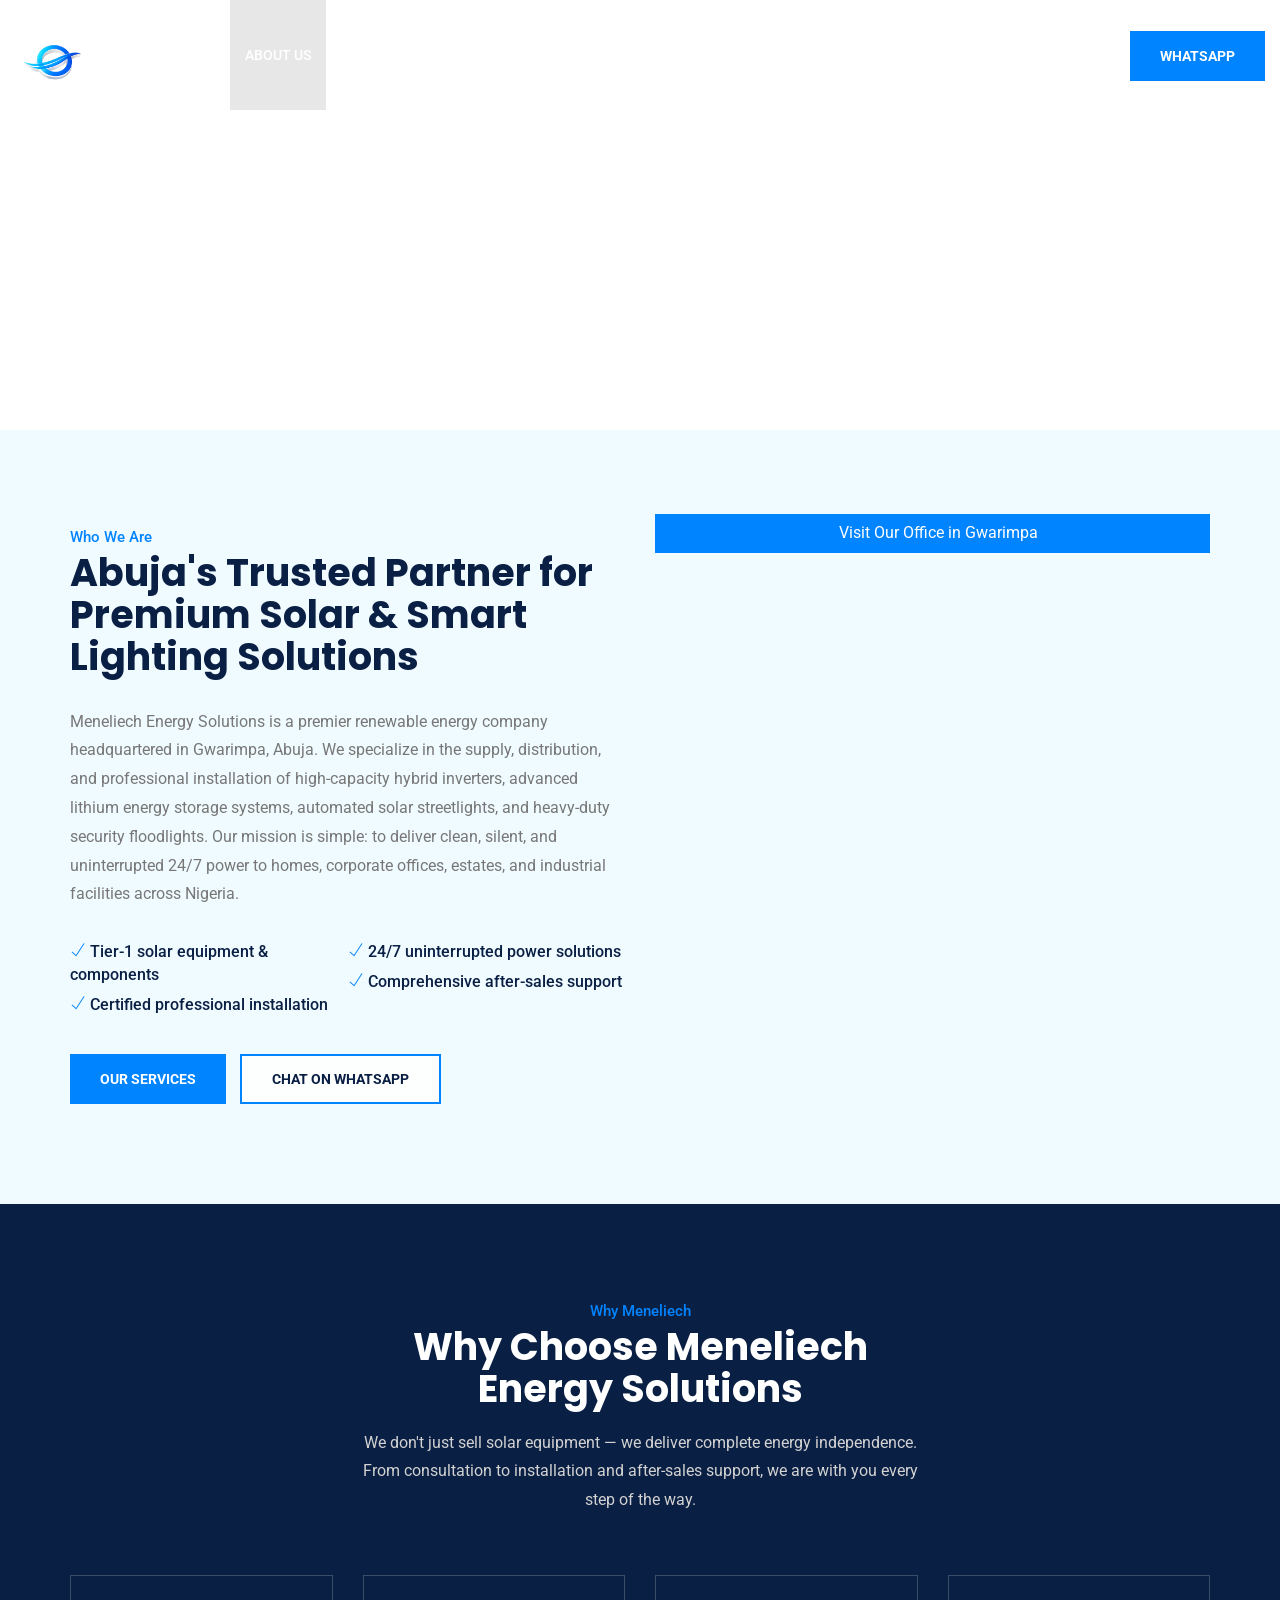
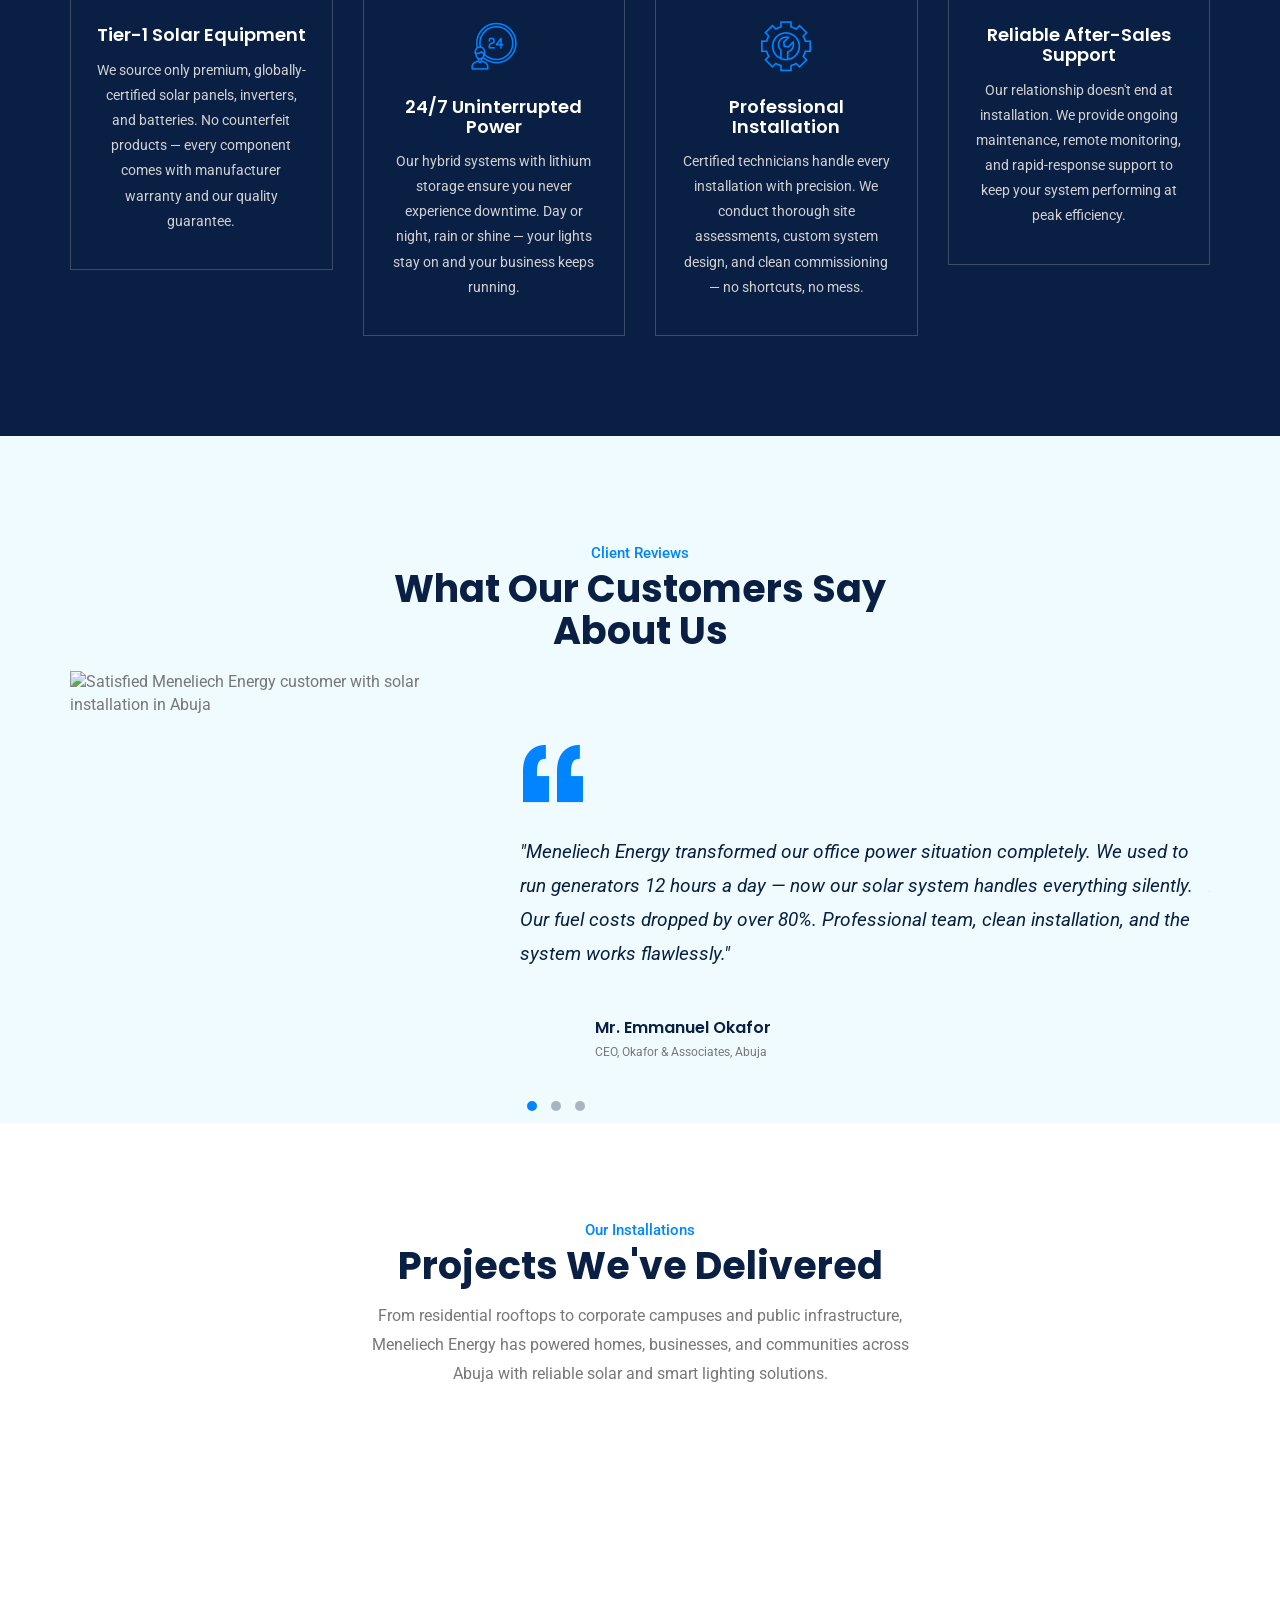
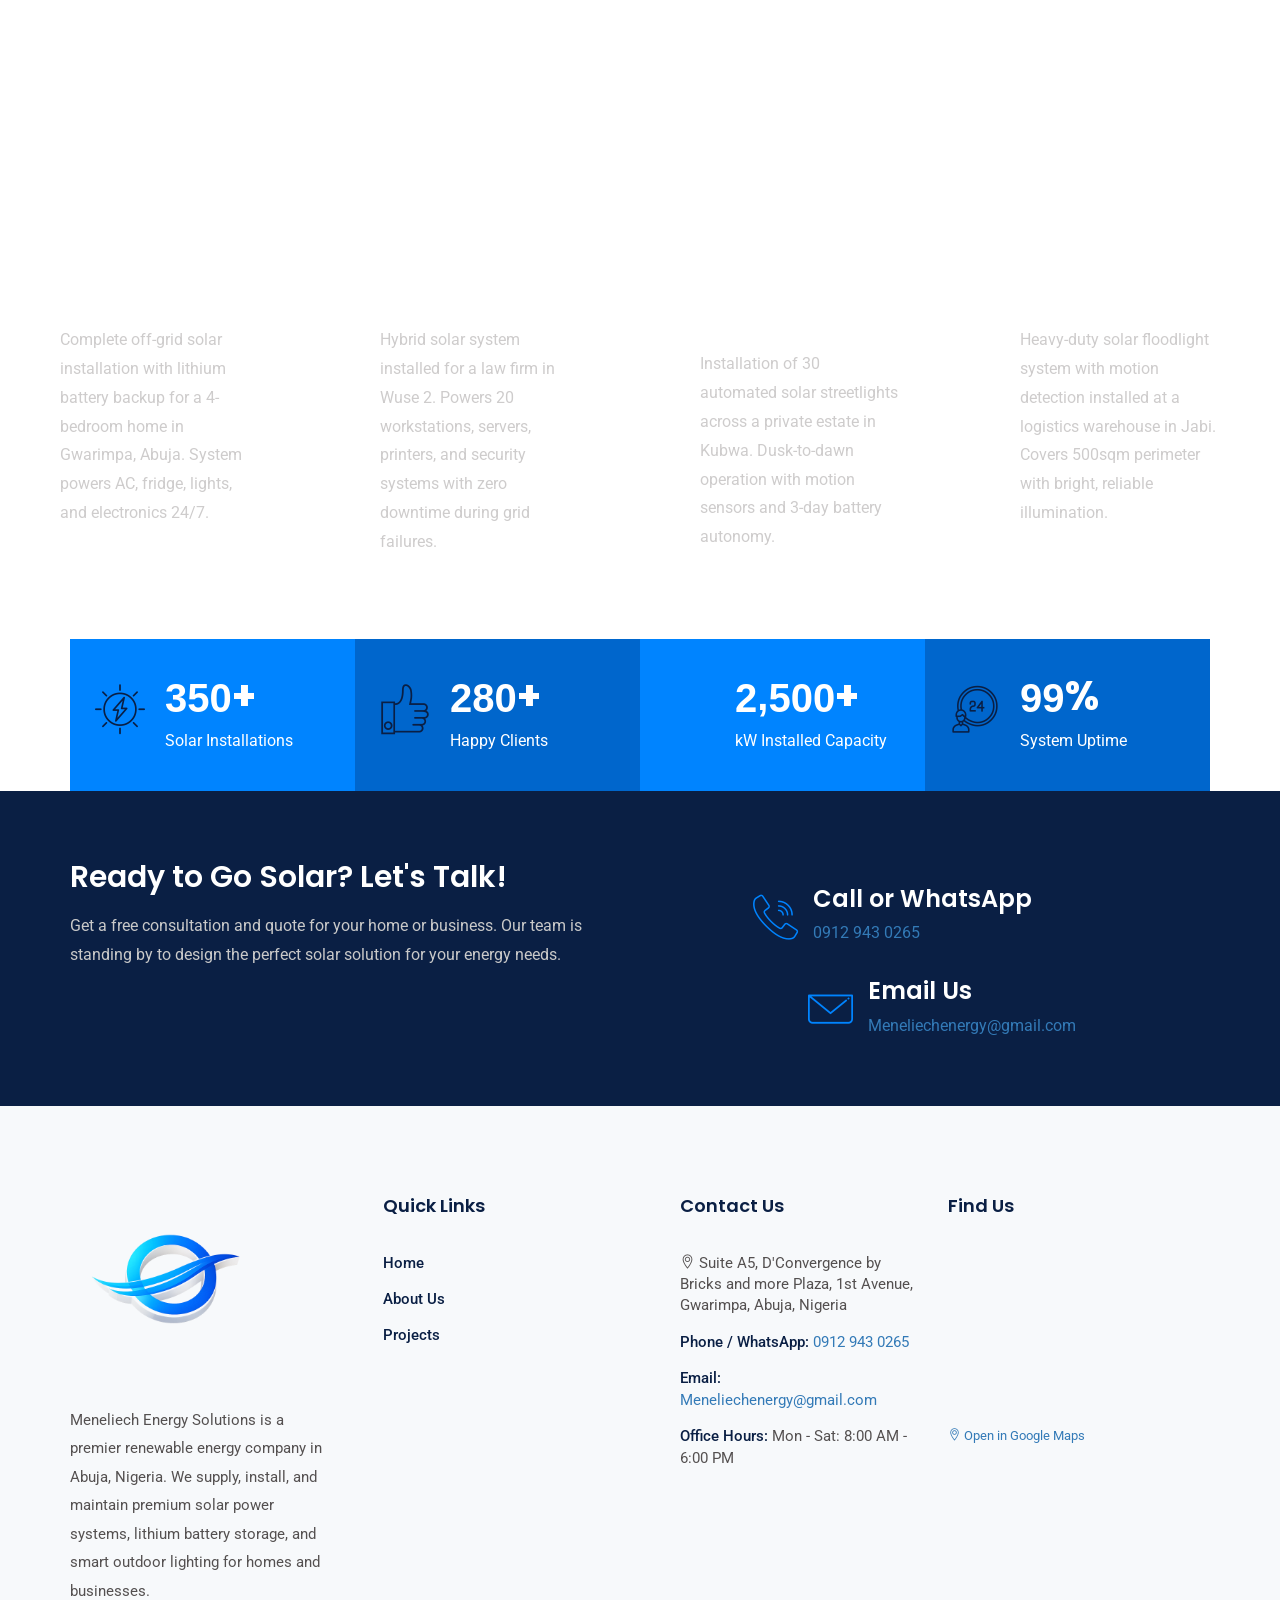
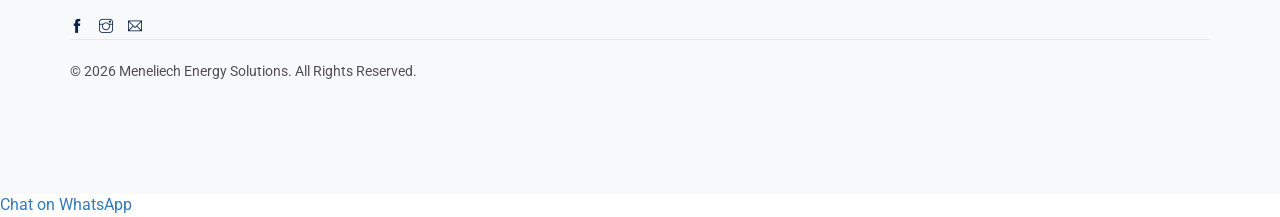
==== about.html @ 4fa43fb0 "Add files via upload" ====
<!DOCTYPE html>
<html lang="en">

<!-- dustech/about.html  13 Nov 2019 12:55:21 GMT -->
<head>
    <meta charset="utf-8">
    <meta http-equiv="X-UA-Compatible" content="IE=edge">
    <meta name="viewport" content="width=device-width, initial-scale=1">
    <meta name="author" content="irstheme">

<title>Meneliech Energy Solutions | Solar Power & Smart Lighting in Abuja</title>
<meta name="description" content="Premium solar power systems, lithium battery storage, solar streetlights & security floodlights in Abuja. 24/7 clean energy solutions. Call/WhatsApp 0912 943 0265.">
<meta name="keywords" content="solar power Abuja, solar installation Nigeria, lithium battery, hybrid inverter, solar streetlight, security floodlight, Meneliech Energy">
<meta name="author" content="Meneliech Energy Solutions">
<meta name="robots" content="index, follow">

<meta property="og:title" content="Meneliech Energy Solutions | Solar Power Abuja">
<meta property="og:description" content="Premium solar power & smart lighting. 24/7 clean energy for homes & offices.">
<meta property="og:image" content="assets/images/og-image.jpg">
<meta property="og:url" content="https://meneliechenergy.com">
<meta property="og:type" content="business.business">

    
      <link href="themify-icons.css" rel="stylesheet">
    <link href="flaticon.css" rel="stylesheet">
    <link href="bootstrap.min.css" rel="stylesheet">
    <link href="animate.css" rel="stylesheet">
    <link href="owl.carousel.css" rel="stylesheet">
    <link href="owl.theme.css" rel="stylesheet">
    <link href="slick.css" rel="stylesheet">
    <link href="slick-theme.css" rel="stylesheet">
    <link href="css/swiper.min.css" rel="stylesheet">
    <link href="odometer-theme-default.css" rel="stylesheet">
    <link href="owl.transitions.css" rel="stylesheet">
    <link href="jquery.fancybox.css" rel="stylesheet">
    <link href="style.css" rel="stylesheet">


    <!-- HTML5 shim and Respond.js for IE8 support of HTML5 elements and media queries -->
    <!--[if lt IE 9]>
    <script src="https://oss.maxcdn.com/html5shiv/3.7.3/html5shiv.min.js"></script>
    <script src="https://oss.maxcdn.com/respond/1.4.2/respond.min.js"></script>
    <![endif]-->

</head>

<body>

<!-- start preloader -->
<div class="preloader">
    <div class="loader">
        <div class="solar-loader">
            <svg viewBox="0 0 100 100" fill="none" xmlns="http://www.w3.org/2000/svg">
                <circle cx="50" cy="50" r="18" fill="#0084FF" class="sun-core"/>
                <g class="sun-rays">
                    <line x1="50" y1="8" x2="50" y2="24" stroke="#0084FF" stroke-width="3.5" stroke-linecap="round"/>
                    <line x1="50" y1="76" x2="50" y2="92" stroke="#0084FF" stroke-width="3.5" stroke-linecap="round"/>
                    <line x1="8" y1="50" x2="24" y2="50" stroke="#0084FF" stroke-width="3.5" stroke-linecap="round"/>
                    <line x1="76" y1="50" x2="92" y2="50" stroke="#0084FF" stroke-width="3.5" stroke-linecap="round"/>
                    <line x1="20.2" y1="20.2" x2="31.5" y2="31.5" stroke="#0084FF" stroke-width="3.5" stroke-linecap="round"/>
                    <line x1="68.5" y1="68.5" x2="79.8" y2="79.8" stroke="#0084FF" stroke-width="3.5" stroke-linecap="round"/>
                    <line x1="20.2" y1="79.8" x2="31.5" y2="68.5" stroke="#0084FF" stroke-width="3.5" stroke-linecap="round"/>
                    <line x1="68.5" y1="31.5" x2="79.8" y2="20.2" stroke="#0084FF" stroke-width="3.5" stroke-linecap="round"/>
                </g>
            </svg>
        </div>
        <div class="loader-text">Meneliech Energy</div>
    </div>
</div>
<!-- end preloader -->

<!-- Start header -->
<header id="header" class="site-header header-style-1">
    <nav class="navigation navbar navbar-default" role="navigation" aria-label="Main Navigation">
        <div class="container-fluid">
            <div class="navbar-header">
                <button type="button" class="open-btn" aria-label="Toggle navigation menu" aria-expanded="false">
                    <span class="sr-only">Toggle navigation</span>
                    <span class="icon-bar"></span>
                    <span class="icon-bar"></span>
                    <span class="icon-bar"></span>
                </button>
                <a class="navbar-brand" href="index.html" aria-label="Meneliech Energy Solutions - Home">
                    <img src="meneliech-logo.png" alt="Meneliech Energy Solutions Logo" style="max-width: 70px; height: auto; display: block;">
                </a>
            </div>
            <div id="navbar" class="navbar-collapse collapse navigation-holder">
                <button class="close-navbar" aria-label="Close navigation menu"><i class="ti-close"></i></button>
                <ul class="nav navbar-nav">
                    <li><a href="index.html">Home</a></li>
                    <li class="active"><a href="about.html">About Us</a></li>
                    <li class="menu-item-has-children">
                        <a href="services.html">Services</a>
                        <ul class="sub-menu">
                            <li><a href="solar-power-systems.html">Solar Power Systems</a></li>
                            <li><a href="lithium-battery-storage.html">Lithium Battery Storage</a></li>
                            <li><a href="hybrid-inverter.html">Hybrid Inverters</a></li>
                            <li><a href="solar-streetlights.html">Solar Streetlights</a></li>
                            <li><a href="street-floodlights.html">Security Floodlights</a></li>
                            <li><a href="installation-maintenance.html">Installation & Maintenance</a></li>
                        </ul>
                    </li>
                    <li><a href="projects.html">Projects</a></li>
                    <li><a href="contact.html">Contact</a></li>
                </ul>
            </div>
            <div class="search-contact">
                <div class="contact">
                    <div class="call">
                        <i class="fi flaticon-call" aria-hidden="true"></i>
                        <p>Call or WhatsApp</p>
                        <h5><a href="tel:+2349129430265">0912 943 0265</a></h5>
                    </div>
                    <a href="https://wa.me/2349129430265" class="theme-btn whatsapp-btn" target="_blank" rel="noopener noreferrer">
                        <i class="fi flaticon-whatsapp"></i> WhatsApp
                    </a>
                </div>
            </div>
        </div>
    </nav>
</header>
<!-- end of header -->

<!-- start page-title -->
<section class="page-title" style="background: url('assets/images/page-title-about.jpg') center center/cover no-repeat local;">
    <div class="container">
        <div class="row">
            <div class="col col-xs-12">
                <h2>About Meneliech Energy</h2>
            </div>
        </div>
    </div>
</section>
<!-- end page-title -->

<!-- start about-us-section -->
<section class="about-us-section section-padding" id="about">
    <div class="container">
        <div class="row">
            <div class="col col-md-6">
                <div class="section-title">
                    <span>Who We Are</span>
                    <h2>Abuja's Trusted Partner for Premium Solar & Smart Lighting Solutions</h2>
                </div>
                <div class="details">
                    <p>Meneliech Energy Solutions is a premier renewable energy company headquartered in Gwarimpa, Abuja. We specialize in the supply, distribution, and professional installation of high-capacity hybrid inverters, advanced lithium energy storage systems, automated solar streetlights, and heavy-duty security floodlights. Our mission is simple: to deliver clean, silent, and uninterrupted 24/7 power to homes, corporate offices, estates, and industrial facilities across Nigeria.</p>
                    <div class="clearfix">
                        <ul>
                            <li><i class="ti-check"></i> Tier-1 solar equipment & components</li>
                            <li><i class="ti-check"></i> Certified professional installation</li>
                        </ul>
                        <ul>
                            <li><i class="ti-check"></i> 24/7 uninterrupted power solutions</li>
                            <li><i class="ti-check"></i> Comprehensive after-sales support</li>
                        </ul>
                    </div>
                    <div class="btns">
                        <a href="services.html" class="theme-btn">Our Services</a>
                        <a href="https://wa.me/2349129430265" class="theme-btn-s3" target="_blank" rel="noopener noreferrer"><i class="fi flaticon-whatsapp"></i> Chat on WhatsApp</a>
                    </div>
                </div>
            </div>
            <div class="col col-md-6">
                <div class="right-col">
                    <div class="img-holder">
                        <img src="assets/images/about-meneliech-team.jpg" alt="Meneliech Energy Solutions team installing solar panels in Abuja" loading="lazy">
                    </div>
                    <div class="video-holder">
                        <a href="https://maps.app.goo.gl/PnEUDJkGWiMAfaCf9?g_st=iwb" target="_blank" rel="noopener noreferrer" tabindex="0"><i class="fi flaticon-location"></i> Visit Our Office in Gwarimpa</a>
                    </div>
                </div>
            </div>
        </div>
    </div>
</section>
<!-- end about-us-section -->

<!-- start why-choose-section -->
<section class="why-choose-section section-padding" id="why-us">
    <div class="container">
        <div class="row">
            <div class="col col-lg-6 col-lg-offset-3 col-md-8 col-md-offset-2">
                <div class="section-title-s3">
                    <span>Why Meneliech</span>
                    <h2>Why Choose Meneliech Energy Solutions</h2>
                    <p>We don't just sell solar equipment — we deliver complete energy independence. From consultation to installation and after-sales support, we are with you every step of the way.</p>
                </div>
            </div>
        </div>
        <div class="row">
            <div class="col col-xs-12">
                <div class="why-choose-grids clearfix">
                    <div class="grid">
                        <i class="fi flaticon-quality"></i>
                        <h3>Tier-1 Solar Equipment</h3>
                        <p>We source only premium, globally-certified solar panels, inverters, and batteries. No counterfeit products — every component comes with manufacturer warranty and our quality guarantee.</p>
                    </div>
                    <div class="grid">
                        <i class="fi flaticon-24-hours"></i>
                        <h3>24/7 Uninterrupted Power</h3>
                        <p>Our hybrid systems with lithium storage ensure you never experience downtime. Day or night, rain or shine — your lights stay on and your business keeps running.</p>
                    </div>
                    <div class="grid">
                        <i class="fi flaticon-engineer"></i>
                        <h3>Professional Installation</h3>
                        <p>Certified technicians handle every installation with precision. We conduct thorough site assessments, custom system design, and clean commissioning — no shortcuts, no mess.</p>
                    </div>
                    <div class="grid">
                        <i class="fi flaticon-maintenance"></i>
                        <h3>Reliable After-Sales Support</h3>
                        <p>Our relationship doesn't end at installation. We provide ongoing maintenance, remote monitoring, and rapid-response support to keep your system performing at peak efficiency.</p>
                    </div>
                </div>
            </div>
        </div>
    </div>
</section>
<!-- end why-choose-section -->


<!-- start testimonials-section -->
<section class="testimonials-section" id="testimonials">
    <div class="container">
        <div class="row">
            <div class="col col-lg-6 col-lg-offset-3">
                <div class="section-title-s4">
                    <span>Client Reviews</span>
                    <h2>What Our Customers Say About Us</h2>
                </div>
            </div>
        </div>
        <div class="row">
            <div class="col col-md-4">
                <div class="testimonial-left-img-holder">
                    <img src="assets/images/testimonials/solar-happy-customer.jpg" alt="Satisfied Meneliech Energy customer with solar installation in Abuja" loading="lazy">
                </div>
            </div>
            <div class="col col-md-8">
                <div class="testimonial-grids testimonial-slider clearfix">
                    <!-- Testimonial 1 -->
                    <div class="grid">
                        <div class="quote">
                            <i class="fi flaticon-quote"></i>
                            <p>"Meneliech Energy transformed our office power situation completely. We used to run generators 12 hours a day — now our solar system handles everything silently. Our fuel costs dropped by over 80%. Professional team, clean installation, and the system works flawlessly."</p>
                        </div>
                        <div class="client-info">
                            <div class="details">
                                <h5>Mr. Emmanuel Okafor</h5>
                                <p>CEO, Okafor & Associates, Abuja</p>
                            </div>
                        </div>
                    </div>
                    <!-- Testimonial 2 -->
                    <div class="grid">
                        <div class="quote">
                            <i class="fi flaticon-quote"></i>
                            <p>"We installed solar streetlights across our estate and the difference is incredible. Zero electricity bills, automatic dusk-to-dawn operation, and the security has improved dramatically. Meneliech delivered exactly what they promised — on time and on budget."</p>
                        </div>
                        <div class="client-info">
                            <div class="details">
                                <h5>Mrs. Amina Bello</h5>
                                <p>Estate Manager, Gwarimpa, Abuja</p>
                            </div>
                        </div>
                    </div>
                    <!-- Testimonial 3 -->
                    <div class="grid">
                        <div class="quote">
                            <i class="fi flaticon-quote"></i>
                            <p>"The lithium battery storage system from Meneliech is a game-changer. Even during the worst grid outages, my family never misses a beat. The inverter switches seamlessly and the batteries charge fast. Best investment I've made for my home in years."</p>
                        </div>
                        <div class="client-info">
                            <div class="details">
                                <h5>Dr. Chinedu Nwosu</h5>
                                <p>Homeowner, Wuse 2, Abuja</p>
                            </div>
                        </div>
                    </div>
                </div>
            </div>
        </div>
    </div>
</section>
<!-- end testimonials-section -->


<!-- start featured-project-section -->
<section class="featured-project-section section-padding" id="projects">
    <div class="container">
        <div class="row">
            <div class="col col-lg-6 col-lg-offset-3 col-md-8 col-md-offset-2">
                <div class="section-title-s5">
                    <span>Our Installations</span>
                    <h2>Projects We've Delivered</h2>
                    <p>From residential rooftops to corporate campuses and public infrastructure, Meneliech Energy has powered homes, businesses, and communities across Abuja with reliable solar and smart lighting solutions.</p>
                </div>
            </div>
        </div>
    </div>
    <div class="content-area">
        <div class="project-grids clearfix">
            <!-- Project 1: Residential Solar -->
            <div class="grid" style="background-image: url('assets/images/projects/residential-solar.jpg'); background-size: cover; background-position: center;">
                <div class="overlay">
                    <span class="count">01.</span>
                    <h3>5kW Residential Solar System</h3>
                    <p>Complete off-grid solar installation with lithium battery backup for a 4-bedroom home in Gwarimpa, Abuja. System powers AC, fridge, lights, and electronics 24/7.</p>
                    <a href="projects.html#residential" class="theme-btn">VIEW MORE</a>
                </div>
            </div>
            <!-- Project 2: Corporate Office -->
            <div class="grid" style="background-image: url('assets/images/projects/corporate-solar.jpg'); background-size: cover; background-position: center;">
                <div class="overlay">
                    <span class="count">02.</span>
                    <h3>15kW Corporate Office Setup</h3>
                    <p>Hybrid solar system installed for a law firm in Wuse 2. Powers 20 workstations, servers, printers, and security systems with zero downtime during grid failures.</p>
                    <a href="projects.html#corporate" class="theme-btn">VIEW MORE</a>
                </div>
            </div>
            <!-- Project 3: Solar Streetlights -->
            <div class="grid" style="background-image: url('assets/images/projects/solar-streetlights.jpg'); background-size: cover; background-position: center;">
                <div class="overlay">
                    <span class="count">03.</span>
                    <h3>Estate Solar Streetlight Project</h3>
                    <p>Installation of 30 automated solar streetlights across a private estate in Kubwa. Dusk-to-dawn operation with motion sensors and 3-day battery autonomy.</p>
                    <a href="projects.html#streetlights" class="theme-btn">VIEW MORE</a>
                </div>
            </div>
            <!-- Project 4: Security Floodlights -->
            <div class="grid" style="background-image: url('assets/images/projects/security-floodlights.jpg'); background-size: cover; background-position: center;">
                <div class="overlay">
                    <span class="count">04.</span>
                    <h3>Warehouse Security Lighting</h3>
                    <p>Heavy-duty solar floodlight system with motion detection installed at a logistics warehouse in Jabi. Covers 500sqm perimeter with bright, reliable illumination.</p>
                    <a href="projects.html#floodlights" class="theme-btn">VIEW MORE</a>
                </div>
            </div>
        </div>
    </div>
</section>
<!-- end featured-project-section -->

<!-- start fun-fact-section -->
<section class="fun-fact-section" id="stats">
    <div class="container">
        <div class="row">
            <div class="col col-xs-12">
                <div class="fun-fact-grids clearfix">
                    <!-- Stat 1: Installations -->
                    <div class="grid">
                        <div class="info">
                            <i class="fi flaticon-solar-energy"></i>
                            <h3><span class="odometer" data-count="350">00</span>+</h3>
                            <p>Solar Installations</p>
                        </div>
                    </div>
                    <!-- Stat 2: Happy Clients -->
                    <div class="grid">
                        <div class="info">
                            <i class="fi flaticon-like-1"></i>
                            <h3><span class="odometer" data-count="280">00</span>+</h3>
                            <p>Happy Clients</p>
                        </div>
                    </div>
                    <!-- Stat 3: kW Capacity -->
                    <div class="grid">
                        <div class="info">
                            <i class="fi flaticon-flash"></i>
                            <h3><span class="odometer" data-count="2500">00</span>+</h3>
                            <p>kW Installed Capacity</p>
                        </div>
                    </div>
                    <!-- Stat 4: Uptime Guarantee -->
                    <div class="grid">
                        <div class="info">
                            <i class="fi flaticon-24-hours"></i>
                            <h3><span class="odometer" data-count="99">00</span>%</h3>
                            <p>System Uptime</p>
                        </div>
                    </div>
                </div>
            </div>
        </div>
    </div>
</section>
<!-- end fun-fact-section -->

<!-- start cta-section -->
<section class="cta-section" id="contact-cta">
    <div class="container">
        <div class="row">
            <div class="col col-lg-6 col-md-6">
                <div class="cta-text">
                    <h3>Ready to Go Solar? Let's Talk!</h3>
                    <p>Get a free consultation and quote for your home or business. Our team is standing by to design the perfect solar solution for your energy needs.</p>
                </div>
            </div>
            <div class="col col-lg-5 col-lg-offset-1 col-md-6">
                <div class="contact-info">
                    <div>
                        <i class="fi flaticon-call" aria-hidden="true"></i>
                        <h4>Call or WhatsApp</h4>
                        <p><a href="tel:+2349129430265">0912 943 0265</a></p>
                    </div>
                    <div>
                        <i class="fi flaticon-contact" aria-hidden="true"></i>
                        <h4>Email Us</h4>
                        <p><a href="mailto:Meneliechenergy@gmail.com">Meneliechenergy@gmail.com</a></p>
                    </div>
                </div>
            </div>
        </div>
    </div>
</section>
<!-- end cta-section -->

   <!-- start site-footer -->
<footer class="site-footer" id="footer">
    <div class="upper-footer">
        <div class="container">
            <div class="row">
                <!-- Column 1: About -->
                <div class="col col-lg-3 col-md-3 col-sm-6">
                    <div class="widget about-widget">
                        <div class="logo widget-title">
                            <img src="meneliech-logo.png" alt="Meneliech Energy Solutions Logo" style="max-width: 180px; height: auto; display: block;" loading="lazy">
                        </div>
                        <p>Meneliech Energy Solutions is a premier renewable energy company in Abuja, Nigeria. We supply, install, and maintain premium solar power systems, lithium battery storage, and smart outdoor lighting for homes and businesses.</p>
                        <div class="social-icons">
                            <ul>
                                <li><a href="https://facebook.com/meneliechenergy" target="_blank" rel="noopener noreferrer" aria-label="Follow Meneliech Energy on Facebook"><i class="ti-facebook"></i></a></li>
                                <li><a href="https://instagram.com/meneliechenergy" target="_blank" rel="noopener noreferrer" aria-label="Follow Meneliech Energy on Instagram"><i class="ti-instagram"></i></a></li>
                                <li><a href="https://wa.me/2349129430265" target="_blank" rel="noopener noreferrer" aria-label="Chat with Meneliech Energy on WhatsApp"><i class="fi flaticon-whatsapp"></i></a></li>
                                <li><a href="mailto:Meneliechenergy@gmail.com" aria-label="Email Meneliech Energy"><i class="ti-email"></i></a></li>
                            </ul>
                        </div>
                    </div>
                </div>
                <!-- Column 2: Quick Links -->
                <div class="col col-lg-3 col-md-3 col-sm-6">
                    <div class="widget link-widget">
                        <div class="widget-title">
                            <h3>Quick Links</h3>
                        </div>
                        <ul>
                            <li><a href="index.html">Home</a></li>
                            <li><a href="about.html">About Us</a></li>
                            <li><a href="projects.html">Projects</a></li>
                        </ul>
                    </div>
                </div>
                <!-- Column 3: Contact Info -->
                <div class="col col-lg-3 col-md-3 col-sm-6">
                    <div class="widget contact-widget service-link-widget">
                        <div class="widget-title">
                            <h3>Contact Us</h3>
                        </div>
                        <ul>
                            <li><i class="ti-location-pin"></i> Suite A5, D'Convergence by Bricks and more Plaza, 1st Avenue, Gwarimpa, Abuja, Nigeria</li>
                            <li><span>Phone / WhatsApp:</span> <a href="tel:+2349129430265">0912 943 0265</a></li>
                            <li><span>Email:</span> <a href="mailto:Meneliechenergy@gmail.com">Meneliechenergy@gmail.com</a></li>
                            <li><span>Office Hours:</span> Mon - Sat: 8:00 AM - 6:00 PM</li>
                        </ul>
                    </div>
                </div>
                <!-- Column 4: Map + Newsletter -->
                <div class="col col-lg-3 col-md-3 col-sm-6">
                    <div class="widget map-widget">
                        <div class="widget-title">
                            <h3>Find Us</h3>
                        </div>
                        <div class="map-embed">
                            <iframe 
                                src="https://www.google.com/maps/embed?pb=!1m18!1m12!1m3!1d3939.1234567890123!2d7.123456789012345!3d9.123456789012345!2m3!1f0!2f0!3f0!3m2!1i1024!2i768!4f13.1!3m3!1m2!1s0x0%3A0x0!2zOcKwMDcnMjQuNCJOIDfCsDA3JzI0LjQiRQ!5e0!3m2!1sen!2sng!4v1234567890123!5m2!1sen!2sng" 
                                width="100%" 
                                height="150" 
                                style="border:0;" 
                                allowfullscreen="" 
                                loading="lazy" 
                                referrerpolicy="no-referrer-when-downgrade"
                                title="Meneliech Energy Solutions Office Location - Gwarimpa, Abuja">
                            </iframe>
                        </div>
                        <p style="margin-top: 15px; font-size: 13px;"><a href="https://maps.app.goo.gl/PnEUDJkGWiMAfaCf9?g_st=iwb" target="_blank" rel="noopener noreferrer"><i class="ti-location-pin"></i> Open in Google Maps</a></p>
                    </div>
                    <div class="widget newsletter-widget" style="margin-top: 20px;">
                        <div class="widget-title">
                    </div>
                </div>
            </div>
        </div>
    </div>
    <div class="lower-footer">
        <div class="container">
            <div class="row">
                <div class="separator"></div>
                <div class="col col-xs-12">
                    <p class="copyright">&copy; 2026 Meneliech Energy Solutions. All Rights Reserved.</p>
                    </div>
                </div>
            </div>
        </div>
    </div>
</footer>
<!-- end site-footer -->

<!-- Floating WhatsApp Button -->
<a href="https://wa.me/2349129430265" class="floating-whatsapp" target="_blank" rel="noopener noreferrer" aria-label="Chat with us on WhatsApp">
    <i class="fi flaticon-whatsapp"></i>
    <span class="whatsapp-tooltip">Chat on WhatsApp</span>
</a>
     

   </div>
    <!-- end of page-wrapper -->



    <!-- All JavaScript files
    ================================================== -->
   <script src="jquery.min.js"></script>
    <script src="bootstrap.min.js"></script>

    <!-- Plugins for this template -->
    <script src="jquery-plugin-collection.js"></script>

    <!-- Custom script for this template -->
    <script src="script.js"></script>
</body>

<!-- dustech/about.html  13 Nov 2019 12:55:21 GMT -->
</html>
---- themify-icons.css ----
@font-face {
	font-family: 'themify';
	src:url('themify9f24.eot?-fvbane');
	src:url('themifyd41d.eot?#iefix-fvbane') format('embedded-opentype'),
		url('themify9f24.woff?-fvbane') format('woff'),
		url('themify9f24.ttf?-fvbane') format('truetype'),
		url('themify9f24.svg?-fvbane#themify') format('svg');
	font-weight: normal;
	font-style: normal;
}

[class^="ti-"], [class*=" ti-"] {
	font-family: 'themify';
	speak: none;
	font-style: normal;
	font-weight: normal;
	font-variant: normal;
	text-transform: none;
	line-height: 1;

	/* Better Font Rendering =========== */
	-webkit-font-smoothing: antialiased;
	-moz-osx-font-smoothing: grayscale;
}

.ti-wand:before {
	content: "\e600";
}
.ti-volume:before {
	content: "\e601";
}
.ti-user:before {
	content: "\e602";
}
.ti-unlock:before {
	content: "\e603";
}
.ti-unlink:before {
	content: "\e604";
}
.ti-trash:before {
	content: "\e605";
}
.ti-thought:before {
	content: "\e606";
}
.ti-target:before {
	content: "\e607";
}
.ti-tag:before {
	content: "\e608";
}
.ti-tablet:before {
	content: "\e609";
}
.ti-star:before {
	content: "\e60a";
}
.ti-spray:before {
	content: "\e60b";
}
.ti-signal:before {
	content: "\e60c";
}
.ti-shopping-cart:before {
	content: "\e60d";
}
.ti-shopping-cart-full:before {
	content: "\e60e";
}
.ti-settings:before {
	content: "\e60f";
}
.ti-search:before {
	content: "\e610";
}
.ti-zoom-in:before {
	content: "\e611";
}
.ti-zoom-out:before {
	content: "\e612";
}
.ti-cut:before {
	content: "\e613";
}
.ti-ruler:before {
	content: "\e614";
}
.ti-ruler-pencil:before {
	content: "\e615";
}
.ti-ruler-alt:before {
	content: "\e616";
}
.ti-bookmark:before {
	content: "\e617";
}
.ti-bookmark-alt:before {
	content: "\e618";
}
.ti-reload:before {
	content: "\e619";
}
.ti-plus:before {
	content: "\e61a";
}
.ti-pin:before {
	content: "\e61b";
}
.ti-pencil:before {
	content: "\e61c";
}
.ti-pencil-alt:before {
	content: "\e61d";
}
.ti-paint-roller:before {
	content: "\e61e";
}
.ti-paint-bucket:before {
	content: "\e61f";
}
.ti-na:before {
	content: "\e620";
}
.ti-mobile:before {
	content: "\e621";
}
.ti-minus:before {
	content: "\e622";
}
.ti-medall:before {
	content: "\e623";
}
.ti-medall-alt:before {
	content: "\e624";
}
.ti-marker:before {
	content: "\e625";
}
.ti-marker-alt:before {
	content: "\e626";
}
.ti-arrow-up:before {
	content: "\e627";
}
.ti-arrow-right:before {
	content: "\e628";
}
.ti-arrow-left:before {
	content: "\e629";
}
.ti-arrow-down:before {
	content: "\e62a";
}
.ti-lock:before {
	content: "\e62b";
}
.ti-location-arrow:before {
	content: "\e62c";
}
.ti-link:before {
	content: "\e62d";
}
.ti-layout:before {
	content: "\e62e";
}
.ti-layers:before {
	content: "\e62f";
}
.ti-layers-alt:before {
	content: "\e630";
}
.ti-key:before {
	content: "\e631";
}
.ti-import:before {
	content: "\e632";
}
.ti-image:before {
	content: "\e633";
}
.ti-heart:before {
	content: "\e634";
}
.ti-heart-broken:before {
	content: "\e635";
}
.ti-hand-stop:before {
	content: "\e636";
}
.ti-hand-open:before {
	content: "\e637";
}
.ti-hand-drag:before {
	content: "\e638";
}
.ti-folder:before {
	content: "\e639";
}
.ti-flag:before {
	content: "\e63a";
}
.ti-flag-alt:before {
	content: "\e63b";
}
.ti-flag-alt-2:before {
	content: "\e63c";
}
.ti-eye:before {
	content: "\e63d";
}
.ti-export:before {
	content: "\e63e";
}
.ti-exchange-vertical:before {
	content: "\e63f";
}
.ti-desktop:before {
	content: "\e640";
}
.ti-cup:before {
	content: "\e641";
}
.ti-crown:before {
	content: "\e642";
}
.ti-comments:before {
	content: "\e643";
}
.ti-comment:before {
	content: "\e644";
}
.ti-comment-alt:before {
	content: "\e645";
}
.ti-close:before {
	content: "\e646";
}
.ti-clip:before {
	content: "\e647";
}
.ti-angle-up:before {
	content: "\e648";
}
.ti-angle-right:before {
	content: "\e649";
}
.ti-angle-left:before {
	content: "\e64a";
}
.ti-angle-down:before {
	content: "\e64b";
}
.ti-check:before {
	content: "\e64c";
}
.ti-check-box:before {
	content: "\e64d";
}
.ti-camera:before {
	content: "\e64e";
}
.ti-announcement:before {
	content: "\e64f";
}
.ti-brush:before {
	content: "\e650";
}
.ti-briefcase:before {
	content: "\e651";
}
.ti-bolt:before {
	content: "\e652";
}
.ti-bolt-alt:before {
	content: "\e653";
}
.ti-blackboard:before {
	content: "\e654";
}
.ti-bag:before {
	content: "\e655";
}
.ti-move:before {
	content: "\e656";
}
.ti-arrows-vertical:before {
	content: "\e657";
}
.ti-arrows-horizontal:before {
	content: "\e658";
}
.ti-fullscreen:before {
	content: "\e659";
}
.ti-arrow-top-right:before {
	content: "\e65a";
}
.ti-arrow-top-left:before {
	content: "\e65b";
}
.ti-arrow-circle-up:before {
	content: "\e65c";
}
.ti-arrow-circle-right:before {
	content: "\e65d";
}
.ti-arrow-circle-left:before {
	content: "\e65e";
}
.ti-arrow-circle-down:before {
	content: "\e65f";
}
.ti-angle-double-up:before {
	content: "\e660";
}
.ti-angle-double-right:before {
	content: "\e661";
}
.ti-angle-double-left:before {
	content: "\e662";
}
.ti-angle-double-down:before {
	content: "\e663";
}
.ti-zip:before {
	content: "\e664";
}
.ti-world:before {
	content: "\e665";
}
.ti-wheelchair:before {
	content: "\e666";
}
.ti-view-list:before {
	content: "\e667";
}
.ti-view-list-alt:before {
	content: "\e668";
}
.ti-view-grid:before {
	content: "\e669";
}
.ti-uppercase:before {
	content: "\e66a";
}
.ti-upload:before {
	content: "\e66b";
}
.ti-underline:before {
	content: "\e66c";
}
.ti-truck:before {
	content: "\e66d";
}
.ti-timer:before {
	content: "\e66e";
}
.ti-ticket:before {
	content: "\e66f";
}
.ti-thumb-up:before {
	content: "\e670";
}
.ti-thumb-down:before {
	content: "\e671";
}
.ti-text:before {
	content: "\e672";
}
.ti-stats-up:before {
	content: "\e673";
}
.ti-stats-down:before {
	content: "\e674";
}
.ti-split-v:before {
	content: "\e675";
}
.ti-split-h:before {
	content: "\e676";
}
.ti-smallcap:before {
	content: "\e677";
}
.ti-shine:before {
	content: "\e678";
}
.ti-shift-right:before {
	content: "\e679";
}
.ti-shift-left:before {
	content: "\e67a";
}
.ti-shield:before {
	content: "\e67b";
}
.ti-notepad:before {
	content: "\e67c";
}
.ti-server:before {
	content: "\e67d";
}
.ti-quote-right:before {
	content: "\e67e";
}
.ti-quote-left:before {
	content: "\e67f";
}
.ti-pulse:before {
	content: "\e680";
}
.ti-printer:before {
	content: "\e681";
}
.ti-power-off:before {
	content: "\e682";
}
.ti-plug:before {
	content: "\e683";
}
.ti-pie-chart:before {
	content: "\e684";
}
.ti-paragraph:before {
	content: "\e685";
}
.ti-panel:before {
	content: "\e686";
}
.ti-package:before {
	content: "\e687";
}
.ti-music:before {
	content: "\e688";
}
.ti-music-alt:before {
	content: "\e689";
}
.ti-mouse:before {
	content: "\e68a";
}
.ti-mouse-alt:before {
	content: "\e68b";
}
.ti-money:before {
	content: "\e68c";
}
.ti-microphone:before {
	content: "\e68d";
}
.ti-menu:before {
	content: "\e68e";
}
.ti-menu-alt:before {
	content: "\e68f";
}
.ti-map:before {
	content: "\e690";
}
.ti-map-alt:before {
	content: "\e691";
}
.ti-loop:before {
	content: "\e692";
}
.ti-location-pin:before {
	content: "\e693";
}
.ti-list:before {
	content: "\e694";
}
.ti-light-bulb:before {
	content: "\e695";
}
.ti-Italic:before {
	content: "\e696";
}
.ti-info:before {
	content: "\e697";
}
.ti-infinite:before {
	content: "\e698";
}
.ti-id-badge:before {
	content: "\e699";
}
.ti-hummer:before {
	content: "\e69a";
}
.ti-home:before {
	content: "\e69b";
}
.ti-help:before {
	content: "\e69c";
}
.ti-headphone:before {
	content: "\e69d";
}
.ti-harddrives:before {
	content: "\e69e";
}
.ti-harddrive:before {
	content: "\e69f";
}
.ti-gift:before {
	content: "\e6a0";
}
.ti-game:before {
	content: "\e6a1";
}
.ti-filter:before {
	content: "\e6a2";
}
.ti-files:before {
	content: "\e6a3";
}
.ti-file:before {
	content: "\e6a4";
}
.ti-eraser:before {
	content: "\e6a5";
}
.ti-envelope:before {
	content: "\e6a6";
}
.ti-download:before {
	content: "\e6a7";
}
.ti-direction:before {
	content: "\e6a8";
}
.ti-direction-alt:before {
	content: "\e6a9";
}
.ti-dashboard:before {
	content: "\e6aa";
}
.ti-control-stop:before {
	content: "\e6ab";
}
.ti-control-shuffle:before {
	content: "\e6ac";
}
.ti-control-play:before {
	content: "\e6ad";
}
.ti-control-pause:before {
	content: "\e6ae";
}
.ti-control-forward:before {
	content: "\e6af";
}
.ti-control-backward:before {
	content: "\e6b0";
}
.ti-cloud:before {
	content: "\e6b1";
}
.ti-cloud-up:before {
	content: "\e6b2";
}
.ti-cloud-down:before {
	content: "\e6b3";
}
.ti-clipboard:before {
	content: "\e6b4";
}
.ti-car:before {
	content: "\e6b5";
}
.ti-calendar:before {
	content: "\e6b6";
}
.ti-book:before {
	content: "\e6b7";
}
.ti-bell:before {
	content: "\e6b8";
}
.ti-basketball:before {
	content: "\e6b9";
}
.ti-bar-chart:before {
	content: "\e6ba";
}
.ti-bar-chart-alt:before {
	content: "\e6bb";
}
.ti-back-right:before {
	content: "\e6bc";
}
.ti-back-left:before {
	content: "\e6bd";
}
.ti-arrows-corner:before {
	content: "\e6be";
}
.ti-archive:before {
	content: "\e6bf";
}
.ti-anchor:before {
	content: "\e6c0";
}
.ti-align-right:before {
	content: "\e6c1";
}
.ti-align-left:before {
	content: "\e6c2";
}
.ti-align-justify:before {
	content: "\e6c3";
}
.ti-align-center:before {
	content: "\e6c4";
}
.ti-alert:before {
	content: "\e6c5";
}
.ti-alarm-clock:before {
	content: "\e6c6";
}
.ti-agenda:before {
	content: "\e6c7";
}
.ti-write:before {
	content: "\e6c8";
}
.ti-window:before {
	content: "\e6c9";
}
.ti-widgetized:before {
	content: "\e6ca";
}
.ti-widget:before {
	content: "\e6cb";
}
.ti-widget-alt:before {
	content: "\e6cc";
}
.ti-wallet:before {
	content: "\e6cd";
}
.ti-video-clapper:before {
	content: "\e6ce";
}
.ti-video-camera:before {
	content: "\e6cf";
}
.ti-vector:before {
	content: "\e6d0";
}
.ti-themify-logo:before {
	content: "\e6d1";
}
.ti-themify-favicon:before {
	content: "\e6d2";
}
.ti-themify-favicon-alt:before {
	content: "\e6d3";
}
.ti-support:before {
	content: "\e6d4";
}
.ti-stamp:before {
	content: "\e6d5";
}
.ti-split-v-alt:before {
	content: "\e6d6";
}
.ti-slice:before {
	content: "\e6d7";
}
.ti-shortcode:before {
	content: "\e6d8";
}
.ti-shift-right-alt:before {
	content: "\e6d9";
}
.ti-shift-left-alt:before {
	content: "\e6da";
}
.ti-ruler-alt-2:before {
	content: "\e6db";
}
.ti-receipt:before {
	content: "\e6dc";
}
.ti-pin2:before {
	content: "\e6dd";
}
.ti-pin-alt:before {
	content: "\e6de";
}
.ti-pencil-alt2:before {
	content: "\e6df";
}
.ti-palette:before {
	content: "\e6e0";
}
.ti-more:before {
	content: "\e6e1";
}
.ti-more-alt:before {
	content: "\e6e2";
}
.ti-microphone-alt:before {
	content: "\e6e3";
}
.ti-magnet:before {
	content: "\e6e4";
}
.ti-line-double:before {
	content: "\e6e5";
}
.ti-line-dotted:before {
	content: "\e6e6";
}
.ti-line-dashed:before {
	content: "\e6e7";
}
.ti-layout-width-full:before {
	content: "\e6e8";
}
.ti-layout-width-default:before {
	content: "\e6e9";
}
.ti-layout-width-default-alt:before {
	content: "\e6ea";
}
.ti-layout-tab:before {
	content: "\e6eb";
}
.ti-layout-tab-window:before {
	content: "\e6ec";
}
.ti-layout-tab-v:before {
	content: "\e6ed";
}
.ti-layout-tab-min:before {
	content: "\e6ee";
}
.ti-layout-slider:before {
	content: "\e6ef";
}
.ti-layout-slider-alt:before {
	content: "\e6f0";
}
.ti-layout-sidebar-right:before {
	content: "\e6f1";
}
.ti-layout-sidebar-none:before {
	content: "\e6f2";
}
.ti-layout-sidebar-left:before {
	content: "\e6f3";
}
.ti-layout-placeholder:before {
	content: "\e6f4";
}
.ti-layout-menu:before {
	content: "\e6f5";
}
.ti-layout-menu-v:before {
	content: "\e6f6";
}
.ti-layout-menu-separated:before {
	content: "\e6f7";
}
.ti-layout-menu-full:before {
	content: "\e6f8";
}
.ti-layout-media-right-alt:before {
	content: "\e6f9";
}
.ti-layout-media-right:before {
	content: "\e6fa";
}
.ti-layout-media-overlay:before {
	content: "\e6fb";
}
.ti-layout-media-overlay-alt:before {
	content: "\e6fc";
}
.ti-layout-media-overlay-alt-2:before {
	content: "\e6fd";
}
.ti-layout-media-left-alt:before {
	content: "\e6fe";
}
.ti-layout-media-left:before {
	content: "\e6ff";
}
.ti-layout-media-center-alt:before {
	content: "\e700";
}
.ti-layout-media-center:before {
	content: "\e701";
}
.ti-layout-list-thumb:before {
	content: "\e702";
}
.ti-layout-list-thumb-alt:before {
	content: "\e703";
}
.ti-layout-list-post:before {
	content: "\e704";
}
.ti-layout-list-large-image:before {
	content: "\e705";
}
.ti-layout-line-solid:before {
	content: "\e706";
}
.ti-layout-grid4:before {
	content: "\e707";
}
.ti-layout-grid3:before {
	content: "\e708";
}
.ti-layout-grid2:before {
	content: "\e709";
}
.ti-layout-grid2-thumb:before {
	content: "\e70a";
}
.ti-layout-cta-right:before {
	content: "\e70b";
}
.ti-layout-cta-left:before {
	content: "\e70c";
}
.ti-layout-cta-center:before {
	content: "\e70d";
}
.ti-layout-cta-btn-right:before {
	content: "\e70e";
}
.ti-layout-cta-btn-left:before {
	content: "\e70f";
}
.ti-layout-column4:before {
	content: "\e710";
}
.ti-layout-column3:before {
	content: "\e711";
}
.ti-layout-column2:before {
	content: "\e712";
}
.ti-layout-accordion-separated:before {
	content: "\e713";
}
.ti-layout-accordion-merged:before {
	content: "\e714";
}
.ti-layout-accordion-list:before {
	content: "\e715";
}
.ti-ink-pen:before {
	content: "\e716";
}
.ti-info-alt:before {
	content: "\e717";
}
.ti-help-alt:before {
	content: "\e718";
}
.ti-headphone-alt:before {
	content: "\e719";
}
.ti-hand-point-up:before {
	content: "\e71a";
}
.ti-hand-point-right:before {
	content: "\e71b";
}
.ti-hand-point-left:before {
	content: "\e71c";
}
.ti-hand-point-down:before {
	content: "\e71d";
}
.ti-gallery:before {
	content: "\e71e";
}
.ti-face-smile:before {
	content: "\e71f";
}
.ti-face-sad:before {
	content: "\e720";
}
.ti-credit-card:before {
	content: "\e721";
}
.ti-control-skip-forward:before {
	content: "\e722";
}
.ti-control-skip-backward:before {
	content: "\e723";
}
.ti-control-record:before {
	content: "\e724";
}
.ti-control-eject:before {
	content: "\e725";
}
.ti-comments-smiley:before {
	content: "\e726";
}
.ti-brush-alt:before {
	content: "\e727";
}
.ti-youtube:before {
	content: "\e728";
}
.ti-vimeo:before {
	content: "\e729";
}
.ti-twitter:before {
	content: "\e72a";
}
.ti-time:before {
	content: "\e72b";
}
.ti-tumblr:before {
	content: "\e72c";
}
.ti-skype:before {
	content: "\e72d";
}
.ti-share:before {
	content: "\e72e";
}
.ti-share-alt:before {
	content: "\e72f";
}
.ti-rocket:before {
	content: "\e730";
}
.ti-pinterest:before {
	content: "\e731";
}
.ti-new-window:before {
	content: "\e732";
}
.ti-microsoft:before {
	content: "\e733";
}
.ti-list-ol:before {
	content: "\e734";
}
.ti-linkedin:before {
	content: "\e735";
}
.ti-layout-sidebar-2:before {
	content: "\e736";
}
.ti-layout-grid4-alt:before {
	content: "\e737";
}
.ti-layout-grid3-alt:before {
	content: "\e738";
}
.ti-layout-grid2-alt:before {
	content: "\e739";
}
.ti-layout-column4-alt:before {
	content: "\e73a";
}
.ti-layout-column3-alt:before {
	content: "\e73b";
}
.ti-layout-column2-alt:before {
	content: "\e73c";
}
.ti-instagram:before {
	content: "\e73d";
}
.ti-google:before {
	content: "\e73e";
}
.ti-github:before {
	content: "\e73f";
}
.ti-flickr:before {
	content: "\e740";
}
.ti-facebook:before {
	content: "\e741";
}
.ti-dropbox:before {
	content: "\e742";
}
.ti-dribbble:before {
	content: "\e743";
}
.ti-apple:before {
	content: "\e744";
}
.ti-android:before {
	content: "\e745";
}
.ti-save:before {
	content: "\e746";
}
.ti-save-alt:before {
	content: "\e747";
}
.ti-yahoo:before {
	content: "\e748";
}
.ti-wordpress:before {
	content: "\e749";
}
.ti-vimeo-alt:before {
	content: "\e74a";
}
.ti-twitter-alt:before {
	content: "\e74b";
}
.ti-tumblr-alt:before {
	content: "\e74c";
}
.ti-trello:before {
	content: "\e74d";
}
.ti-stack-overflow:before {
	content: "\e74e";
}
.ti-soundcloud:before {
	content: "\e74f";
}
.ti-sharethis:before {
	content: "\e750";
}
.ti-sharethis-alt:before {
	content: "\e751";
}
.ti-reddit:before {
	content: "\e752";
}
.ti-pinterest-alt:before {
	content: "\e753";
}
.ti-microsoft-alt:before {
	content: "\e754";
}
.ti-linux:before {
	content: "\e755";
}
.ti-jsfiddle:before {
	content: "\e756";
}
.ti-joomla:before {
	content: "\e757";
}
.ti-html5:before {
	content: "\e758";
}
.ti-flickr-alt:before {
	content: "\e759";
}
.ti-email:before {
	content: "\e75a";
}
.ti-drupal:before {
	content: "\e75b";
}
.ti-dropbox-alt:before {
	content: "\e75c";
}
.ti-css3:before {
	content: "\e75d";
}
.ti-rss:before {
	content: "\e75e";
}
.ti-rss-alt:before {
	content: "\e75f";
}
---- flaticon.css ----
/*
  	Flaticon icon font: Flaticon
  	Creation date: 03/11/2019 03:38
  	*/

@font-face {
  font-family: "Flaticon";
  src: url("Flaticon.eot");
  src: url("Flaticond41d.eot?#iefix") format("embedded-opentype"),
       url("Flaticon.woff2") format("woff2"),
       url("Flaticon.woff") format("woff"),
       url("Flaticon.ttf") format("truetype"),
       url("Flaticon.svg#Flaticon") format("svg");
  font-weight: normal;
  font-style: normal;
}

@media screen and (-webkit-min-device-pixel-ratio:0) {
  @font-face {
    font-family: "Flaticon";
    src: url("Flaticon.svg#Flaticon") format("svg");
  }
}

[class^="flaticon-"]:before, [class*=" flaticon-"]:before,
[class^="flaticon-"]:after, [class*=" flaticon-"]:after {   
  font-family: Flaticon;
        font-size: 20px;
font-style: normal;
margin-left: 20px;
}

.flaticon-play-button:before { content: "\f100"; }
.flaticon-play-button-1:before { content: "\f101"; }
.flaticon-play-button-2:before { content: "\f102"; }
.flaticon-back:before { content: "\f103"; }
.flaticon-next:before { content: "\f104"; }
.flaticon-right-quote:before { content: "\f105"; }
.flaticon-left-quote:before { content: "\f106"; }
.flaticon-triangle:before { content: "\f107"; }
.flaticon-play-button-3:before { content: "\f108"; }
.flaticon-quote:before { content: "\f109"; }
.flaticon-phone-call:before { content: "\f10a"; }
.flaticon-call:before { content: "\f10b"; }
.flaticon-contact:before { content: "\f10c"; }
.flaticon-clock:before { content: "\f10d"; }
.flaticon-fast:before { content: "\f10e"; }
.flaticon-star:before { content: "\f10f"; }
.flaticon-trophy:before { content: "\f110"; }
.flaticon-time-management:before { content: "\f111"; }
.flaticon-motivation:before { content: "\f112"; }
.flaticon-leadership:before { content: "\f113"; }
.flaticon-network:before { content: "\f114"; }
.flaticon-network-1:before { content: "\f115"; }
.flaticon-vegan:before { content: "\f116"; }
.flaticon-circular-label-with-certified-stamp:before { content: "\f117"; }
.flaticon-chip:before { content: "\f118"; }
.flaticon-battery:before { content: "\f119"; }
.flaticon-24-hours-support:before { content: "\f11a"; }
.flaticon-24-hours:before { content: "\f11b"; }
.flaticon-worker:before { content: "\f11c"; }
.flaticon-engineer:before { content: "\f11d"; }
.flaticon-helmet:before { content: "\f11e"; }
.flaticon-like:before { content: "\f11f"; }
.flaticon-like-1:before { content: "\f120"; }
.flaticon-trophy-1:before { content: "\f121"; }
.flaticon-trophy-2:before { content: "\f122"; }
.flaticon-gear:before { content: "\f123"; }
.flaticon-expansion:before { content: "\f124"; }
.flaticon-oil:before { content: "\f125"; }
.flaticon-pharmacy:before { content: "\f126"; }
.flaticon-paint-palette:before { content: "\f127"; }
.flaticon-solar-energy:before { content: "\f128"; }
---- odometer-theme-default.css ----
.odometer.odometer-auto-theme, .odometer.odometer-theme-default {
  display: inline-block;
  vertical-align: middle;
  *vertical-align: auto;
  *zoom: 1;
  *display: inline;
  position: relative;
}
.odometer.odometer-auto-theme .odometer-digit, .odometer.odometer-theme-default .odometer-digit {
  display: inline-block;
  vertical-align: middle;
  *vertical-align: auto;
  *zoom: 1;
  *display: inline;
  position: relative;
}
.odometer.odometer-auto-theme .odometer-digit .odometer-digit-spacer, .odometer.odometer-theme-default .odometer-digit .odometer-digit-spacer {
  display: inline-block;
  vertical-align: middle;
  *vertical-align: auto;
  *zoom: 1;
  *display: inline;
  visibility: hidden;
}
.odometer.odometer-auto-theme .odometer-digit .odometer-digit-inner, .odometer.odometer-theme-default .odometer-digit .odometer-digit-inner {
  text-align: left;
  display: block;
  position: absolute;
  top: 0;
  left: 0;
  right: 0;
  bottom: 0;
  overflow: hidden;
}
.odometer.odometer-auto-theme .odometer-digit .odometer-ribbon, .odometer.odometer-theme-default .odometer-digit .odometer-ribbon {
  display: block;
}
.odometer.odometer-auto-theme .odometer-digit .odometer-ribbon-inner, .odometer.odometer-theme-default .odometer-digit .odometer-ribbon-inner {
  display: block;
  -webkit-backface-visibility: hidden;
}
.odometer.odometer-auto-theme .odometer-digit .odometer-value, .odometer.odometer-theme-default .odometer-digit .odometer-value {
  display: block;
  -webkit-transform: translateZ(0);
}
.odometer.odometer-auto-theme .odometer-digit .odometer-value.odometer-last-value, .odometer.odometer-theme-default .odometer-digit .odometer-value.odometer-last-value {
  position: absolute;
}
.odometer.odometer-auto-theme.odometer-animating-up .odometer-ribbon-inner, .odometer.odometer-theme-default.odometer-animating-up .odometer-ribbon-inner {
  -webkit-transition: -webkit-transform 2s;
  -moz-transition: -moz-transform 2s;
  -ms-transition: -ms-transform 2s;
  -o-transition: -o-transform 2s;
  transition: transform 2s;
}
.odometer.odometer-auto-theme.odometer-animating-up.odometer-animating .odometer-ribbon-inner, .odometer.odometer-theme-default.odometer-animating-up.odometer-animating .odometer-ribbon-inner {
  -webkit-transform: translateY(-100%);
  -moz-transform: translateY(-100%);
  -ms-transform: translateY(-100%);
  -o-transform: translateY(-100%);
  transform: translateY(-100%);
}
.odometer.odometer-auto-theme.odometer-animating-down .odometer-ribbon-inner, .odometer.odometer-theme-default.odometer-animating-down .odometer-ribbon-inner {
  -webkit-transform: translateY(-100%);
  -moz-transform: translateY(-100%);
  -ms-transform: translateY(-100%);
  -o-transform: translateY(-100%);
  transform: translateY(-100%);
}
.odometer.odometer-auto-theme.odometer-animating-down.odometer-animating .odometer-ribbon-inner, .odometer.odometer-theme-default.odometer-animating-down.odometer-animating .odometer-ribbon-inner {
  -webkit-transition: -webkit-transform 2s;
  -moz-transition: -moz-transform 2s;
  -ms-transition: -ms-transform 2s;
  -o-transition: -o-transform 2s;
  transition: transform 2s;
  -webkit-transform: translateY(0);
  -moz-transform: translateY(0);
  -ms-transform: translateY(0);
  -o-transform: translateY(0);
  transform: translateY(0);
}

.odometer.odometer-auto-theme, .odometer.odometer-theme-default {
  font-family: "Helvetica Neue", sans-serif;
  line-height: 1.1em;
}
.odometer.odometer-auto-theme .odometer-value, .odometer.odometer-theme-default .odometer-value {
  text-align: center;
}
---- style.css ----
/*------------------------------------------------------------------
[Master Stylesheet]
Theme Name:     Dustech - Industry & Factory HTML Template
Version:        1.0.0
Author:         blue_design
URL:            http://themeforest.net/user/blue_design
-------------------------------------------------------------------*/
/*--------------------------------------------------------------
>>> TABLE OF CONTENTS:
----------------------------------------------------------------
#0.1	Theme Reset Style
#0.2	Global Elements
#0.3	header
#0.4	hero-slider
#0.5	footer
#0.6	about-us-section
#0.7	service-section
#0.8	why-choose-section
#0.9	testimonials-section
#1.0	featured-project-section
#1.1	partners-section
#1.2	fun-fact-section
#1.3	team-section
#1.4	quote-section
#1.5	blog-section
#1.6	cta-section

--------------------------------------------------------------
	#home style 2
--------------------------------------------------------------
#2.1	features-section
#2.2	service-section-s2
#2.3	featured-project-section-s2
#2.4	quote-section-s2

--------------------------------------------------------------
	#home style 3
--------------------------------------------------------------
#3.1	features-section-s2
#3.2	testimonials-section-s2


--------------------------------------------------------------
	#contact page
--------------------------------------------------------------
#4.1	contact-pg-section


--------------------------------------------------------------
	#service single page
--------------------------------------------------------------
#5.1	service-single-section


--------------------------------------------------------------
	#portfolio single page
--------------------------------------------------------------
#6.1	portfolio-sigle-section


--------------------------------------------------------------
	#blog page
--------------------------------------------------------------
#7.1	blog-pg-section


--------------------------------------------------------------
	#blog single page
--------------------------------------------------------------
#8.1	blog-single-section


--------------------------------------------------------------
	#404 page
--------------------------------------------------------------
#9.1  error-404-section


--------------------------------------------------------------
	#shop page
--------------------------------------------------------------
#10.1  shop-pg-section


--------------------------------------------------------------
	#shop single page
--------------------------------------------------------------
#11.1	shop-single-section




----------------------------------------------------------------*/
/*---------------------------
	Fonts
----------------------------*/
@import url("https://fonts.googleapis.com/css?family=Poppins:500,600,700|Roboto:400,400i,500,700&amp;display=swap");
/*--------------------------------------------------------------
#0.1    Theme Reset Style
--------------------------------------------------------------*/
html {
  font-size: 16px;
}

body {
  font-family: "Roboto", sans-serif;
  background-color: #fff;
  font-size: 16px;
  font-size: 1rem;
  color: #777777;
  -webkit-font-smoothing: antialiased;
  overflow-x: hidden;
}

@media (max-width: 767px) {
  body {
    font-size: 14px;
  }
}

p {
  color: #777777;
  line-height: 1.8em;
}

h1,
h2,
h3,
h4,
h5,
h6 {
  font-family: "Poppins", sans-serif;
  font-weight: 600;
  color: #0A1F44;
}

ul {
  list-style-type: none;
  padding-left: 0;
  margin: 0;
}

a {
  text-decoration: none;
  -webkit-transition: all 0.2s;
  -moz-transition: all 0.2s;
  -o-transition: all 0.2s;
  -ms-transition: all 0.2s;
  transition: all 0.2s;
}

a:hover {
  text-decoration: none;
}

img {
  max-width: 100%;
}

/*--------------------------------------------------------------
#0.2    Global Elements
--------------------------------------------------------------*/
.page-wrapper {
  position: relative;
  overflow: hidden;
}

.wow {
  visibility: hidden;
}

.fi:before {
  margin: 0;
}

.section-padding {
  padding: 100px 0;
}

@media (max-width: 991px) {
  .section-padding {
    padding: 90px 0;
  }
}

@media (max-width: 767px) {
  .section-padding {
    padding: 80px 0;
  }
}

/*** contact form error handling ***/
.contact-validation-active .error-handling-messages {
  width: 100% !important;
  margin-top: 15px !important;
}

.contact-validation-active label.error {
  color: red;
  font-size: 0.875rem;
  font-weight: normal;
  margin: 5px 0 0 0;
  text-align: left;
  display: block;
}

.contact-validation-active #loader {
  display: none;
  margin-top: 10px;
}

.contact-validation-active #loader i {
  font-size: 30px;
  font-size: 1.875rem;
  color: #0084FF;
  display: inline-block;
  -webkit-animation: rotating linear 2s infinite;
  animation: rotating linear 2s infinite;
}

.contact-validation-active #success,
.contact-validation-active #error {
  width: 100%;
  color: #fff;
  padding: 5px 10px;
  font-size: 16px;
  text-align: center;
  display: none;
}

@media (max-width: 767px) {
  .contact-validation-active #success,
  .contact-validation-active #error {
    font-size: 15px;
  }
}

.contact-validation-active #success {
  background-color: #009a00;
  border-left: 5px solid green;
  margin-bottom: 5px;
}

.contact-validation-active #error {
  background-color: #ff1a1a;
  border-left: 5px solid red;
}

@-webkit-keyframes rotating {
  from {
    -webkit-transform: rotate(0deg);
    transform: rotate(0deg);
  }
  to {
    -webkit-transform: rotate(360deg);
    transform: rotate(360deg);
  }
}

@keyframes rotating {
  from {
    -webkit-transform: rotate(0deg);
    transform: rotate(0deg);
  }
  to {
    -webkit-transform: rotate(360deg);
    transform: rotate(360deg);
  }
}

.rotating {
  -webkit-animation: rotating 5s alternate infinite;
  animation: rotating 5s alternate infinite;
}

/** for popup image ***/
.mfp-wrap {
  background-color: rgba(0, 0, 0, 0.9);
  z-index: 99999;
}

.mfp-with-zoom .mfp-container,
.mfp-with-zoom.mfp-bg {
  opacity: 0;
  -webkit-backface-visibility: hidden;
  -webkit-transition: all 0.3s ease-out;
  -moz-transition: all 0.3s ease-out;
  -o-transition: all 0.3s ease-out;
  transition: all 0.3s ease-out;
}

.mfp-with-zoom.mfp-ready .mfp-container {
  opacity: 1;
}

.mfp-with-zoom.mfp-ready.mfp-bg {
  opacity: 0.8;
}

.mfp-with-zoom.mfp-removing .mfp-container,
.mfp-with-zoom.mfp-removing.mfp-bg {
  opacity: 0;
}

/*** for fancybox video ***/
.fancybox-overlay {
  background: rgba(0, 0, 0, 0.9);
  z-index: 9999 !important;
}

.fancybox-wrap {
  z-index: 99999 !important;
}

.section-title, .section-title-s2, .section-title-s3, .section-title-s4, .section-title-s5 {
  margin-bottom: 30px;
}

@media (max-width: 767px) {
  .section-title, .section-title-s2, .section-title-s3, .section-title-s4, .section-title-s5 {
    margin-bottom: 20px;
  }
}

.section-title > span, .section-title-s2 > span, .section-title-s3 > span, .section-title-s4 > span, .section-title-s5 > span {
  font-size: 15px;
  font-size: 0.9375rem;
  font-weight: 500;
  color: #0084FF;
  text-transform: capitalize;
  display: block;
  margin-top: -0.2em;
}

.section-title h2, .section-title-s2 h2, .section-title-s3 h2, .section-title-s4 h2, .section-title-s5 h2 {
  font-size: 38px;
  font-size: 2.375rem;
  font-weight: bold;
  margin: 0.1em 0 0;
}

@media (max-width: 991px) {
  .section-title h2, .section-title-s2 h2, .section-title-s3 h2, .section-title-s4 h2, .section-title-s5 h2 {
    font-size: 35px;
    font-size: 2.1875rem;
  }
}

@media (max-width: 767px) {
  .section-title h2, .section-title-s2 h2, .section-title-s3 h2, .section-title-s4 h2, .section-title-s5 h2 {
    font-size: 30px;
    font-size: 1.875rem;
  }
}

.section-title-s2, .section-title-s3, .section-title-s4, .section-title-s5 {
  margin-bottom: 60px;
}

@media (max-width: 991px) {
  .section-title-s2, .section-title-s3, .section-title-s4, .section-title-s5 {
    margin-bottom: 20px;
  }
}

@media (max-width: 767px) {
  .section-title-s2, .section-title-s3, .section-title-s4, .section-title-s5 {
    margin-bottom: 20px;
  }
}

.section-title-s3, .section-title-s4 {
  text-align: center;
}

@media (max-width: 991px) {
  .section-title-s3, .section-title-s4 {
    margin-bottom: 40px;
  }
}

@media (max-width: 767px) {
  .section-title-s3, .section-title-s4 {
    margin-bottom: 40px;
  }
}

.section-title-s3 h2, .section-title-s4 h2 {
  color: #fff;
  margin-bottom: 0.5em;
}

.section-title-s3 p, .section-title-s4 p {
  color: #d2d2d2;
  margin: 0;
}

.section-title-s4 {
  margin-bottom: 0;
}

.section-title-s4 h2 {
  color: #0A1F44;
}

@media (max-width: 991px) {
  .section-title-s4 {
    margin-bottom: 0;
  }
}

@media (max-width: 767px) {
  .section-title-s4 {
    margin-bottom: 20px;
  }
}

.section-title-s5 {
  text-align: center;
  margin-bottom: 50px;
}

@media (max-width: 991px) {
  .section-title-s5 {
    margin-bottom: 40px;
  }
}

@media (max-width: 767px) {
  .section-title-s5 {
    margin-bottom: 30px;
  }
}

.section-title-s5 h2 {
  margin-bottom: 0.4em;
}

.theme-btn, .theme-btn-s2, .theme-btn-s3 {
  background-color: #0084FF;
  color: #fff;
  font-size: 14px;
  font-size: 0.875rem;
  font-weight: bold;
  padding: 17px 30px;
  border: 0;
  -webkit-border-radius: 0;
  -moz-border-radius: 0;
  -o-border-radius: 0;
  -ms-border-radius: 0;
  border-radius: 0;
  text-transform: uppercase;
  display: inline-block;
  line-height: initial;
}

.theme-btn:hover, .theme-btn-s2:hover, .theme-btn-s3:hover, .theme-btn:focus, .theme-btn-s2:focus, .theme-btn-s3:focus, .theme-btn:active, .theme-btn-s2:active, .theme-btn-s3:active {
  background-color: #0066CC;
  color: #fff;
}

@media (max-width: 991px) {
  .theme-btn, .theme-btn-s2, .theme-btn-s3 {
    font-size: 13px;
    padding: 15px 25px;
  }
}

@media (max-width: 767px) {
  .theme-btn, .theme-btn-s2, .theme-btn-s3 {
    padding: 13px 20px;
    font-size: 13px;
  }
}

.theme-btn-s2, .theme-btn-s3 {
  background-color: rgba(255, 255, 255, 0.9);
  color: #0A1F44;
}

.theme-btn-s3 {
  border: 2px solid #0084FF;
  padding: 15px 30px;
}

@media (max-width: 991px) {
  .theme-btn-s3 {
    font-size: 13px;
    padding: 13px 25px;
  }
}

@media (max-width: 767px) {
  .theme-btn-s3 {
    padding: 11px 20px;
    font-size: 13px;
  }
}

.form input,
.form textarea,
.form select {
  border-color: #bfbfbf;
  border-radius: 0;
  outline: 0;
  -webkit-box-shadow: none;
  box-shadow: none;
  color: #595959;
}

.form input:focus,
.form textarea:focus,
.form select:focus {
  border-color: #0084FF;
  -webkit-box-shadow: 0 0 5px 0 #4DA6FF;
  -moz-box-shadow: 0 0 5px 0 #4DA6FF;
  -o-box-shadow: 0 0 5px 0 #4DA6FF;
  -ms-box-shadow: 0 0 5px 0 #4DA6FF;
  box-shadow: 0 0 5px 0 #4DA6FF;
}

.form ::-webkit-input-placeholder {
  font-style: 14px;
  font-style: italic;
  color: #595959;
}

.form :-moz-placeholder {
  font-style: 14px;
  font-style: italic;
  color: #595959;
}

.form ::-moz-placeholder {
  font-style: 14px;
  font-style: italic;
  color: #595959;
}

.form :-ms-input-placeholder {
  font-style: 14px;
  font-style: italic;
  color: #595959;
}

.form select {
  font-style: italic;
  background: url(../images/select-icon.html) no-repeat right center;
  display: inline-block;
  -webkit-appearance: none;
  -moz-appearance: none;
  -ms-appearance: none;
  appearance: none;
  cursor: pointer;
}

.form select::-ms-expand {
  /* for IE 11 */
  display: none;
}

.social-links {
  overflow: hidden;
}

.social-links li {
  float: left;
  width: 35px;
  height: 35px;
  margin-right: 1px;
}

.social-links li a {
  background-color: #4DA6FF;
  width: 35px;
  height: 35px;
  line-height: 35px;
  display: block;
  color: #fff;
  text-align: center;
}

.social-links li a:hover {
  background-color: #0084FF;
}

/******************************
	#page title
******************************/
.page-title {
  background: url("../images/page-title.jpg") center center/cover no-repeat local;
  width: 100%;
  height: 430px;
  position: relative;
  text-align: center;
}

@media (max-width: 991px) {
  .page-title {
    height: 300px;
  }
}

.page-title .container {
  height: 100%;
  display: table;
}

@media screen and (min-width: 992px) {
  .page-title .container {
    padding-top: 100px;
  }
}

.page-title .container > .row {
  vertical-align: middle;
  display: table-cell;
}

.page-title h2 {
  font-size: 55px;
  font-size: 3.4375rem;
  font-weight: 900;
  color: #fff;
  margin: 0.5em 0 0.30em;
}

@media (max-width: 991px) {
  .page-title h2 {
    font-size: 45px;
    font-size: 2.8125rem;
  }
}

@media (max-width: 767px) {
  .page-title h2 {
    font-size: 40px;
    font-size: 2.5rem;
  }
}

.preloader {
  background-color: #fff;
  width: 100%;
  height: 100%;
  position: fixed;
  z-index: 1000;
}

.preloader .loader {
  width: 115px;
  height: 100px;
  position: absolute;
  left: 50%;
  top: 50%;
  -webkit-transform: translate(-50%, -50%);
  -moz-transform: translate(-50%, -50%);
  -o-transform: translate(-50%, -50%);
  -ms-transform: translate(-50%, -50%);
  transform: translate(-50%, -50%);
}

.preloader .gear {
  position: absolute;
  z-index: -10;
  width: 40px;
  height: 40px;
  -webkit-animation: spin 5s infinite;
  animation: spin 5s infinite;
}

.preloader .two {
  left: 40px;
  width: 80px;
  height: 80px;
  -webkit-animation: spin-reverse 5s infinite;
  animation: spin-reverse 5s infinite;
}

.preloader .three {
  top: 45px;
  left: -10px;
  width: 60px;
  height: 60px;
}

@-webkit-keyframes spin {
  50% {
    -webkit-transform: rotate(360deg);
    transform: rotate(360deg);
  }
}

@keyframes spin {
  50% {
    -webkit-transform: rotate(360deg);
    transform: rotate(360deg);
  }
}

@-webkit-keyframes spin-reverse {
  50% {
    -webkit-transform: rotate(-360deg);
    transform: rotate(-360deg);
  }
}

@keyframes spin-reverse {
  50% {
    -webkit-transform: rotate(-360deg);
    transform: rotate(-360deg);
  }
}

/*--------------------------------------
	service single sidebar
----------------------------------------*/
.service-sidebar {
  /*** service-list-widget ***/
  /*** download-widget ***/
  /*** contact-widget ***/
  /*** service-features-widget ***/
}

@media (max-width: 991px) {
  .service-sidebar {
    max-width: 300px;
    margin-top: 80px;
  }
}

.service-sidebar > .widget + .widget {
  margin-top: 60px;
}

.service-sidebar .service-list-widget ul {
  list-style: none;
  border-bottom: 0;
  border: 5px solid #f2f7fd;
}

.service-sidebar .service-list-widget ul li {
  border-bottom: 1px solid #ebf3fd;
}

.service-sidebar .service-list-widget ul > li:last-child {
  border-bottom: 0;
}

.service-sidebar .service-list-widget a {
  font-size: 14px;
  font-size: 0.875rem;
  background: #fff;
  font-weight: bold;
  display: block;
  color: #0a172b;
  padding: 15px 24px;
}

.service-sidebar .service-list-widget a:hover,
.service-sidebar .service-list-widget .current a {
  background-color: #0A1F44;
  color: #fff;
  margin: 0 -5px;
}

.service-sidebar .download-widget ul {
  list-style: none;
}

.service-sidebar .download-widget ul > li + li {
  margin-top: 5px;
}

.service-sidebar .download-widget ul a {
  background: #0A1F44;
  color: #fff;
  padding: 18px 25px;
  font-weight: 600;
  display: block;
}

.service-sidebar .download-widget ul i {
  display: inline-block;
  padding-right: 10px;
  color: #fff;
}

.service-sidebar .download-widget ul a:hover {
  background: #090e21;
}

.service-sidebar .contact-widget {
  background: url("../images/single-contact-widget-bg.jpg") center center/cover no-repeat local;
  padding: 45px 40px;
  position: relative;
  text-align: center;
}

.service-sidebar .contact-widget:before {
  content: "";
  background: #0A1F44;
  width: 100%;
  height: 100%;
  position: absolute;
  left: 0;
  top: 0;
  opacity: 0.9;
}

.service-sidebar .contact-widget > div {
  position: relative;
  z-index: 1;
}

.service-sidebar .contact-widget h5 {
  font-size: 20px;
  font-size: 1.25rem;
  line-height: 1.4em;
  color: #fff;
  margin: 1em 0;
  text-transform: capitalize;
}

.service-sidebar .contact-widget a {
  background-color: #fff;
  font-size: 14px;
  font-size: 0.875rem;
  font-weight: 600;
  color: #777777;
  padding: 10px 15px;
  display: inline-block;
  margin-top: 25px;
  border-radius: 50px;
}

.service-sidebar .contact-widget a:hover {
  color: #0084FF;
}

.service-sidebar .service-features-widget {
  padding: 45px 30px;
  position: relative;
  border: 2px solid #f7f7f7;
}

.service-sidebar .service-features-widget:before {
  font-family: "Themify";
  content: "\e61f";
  font-size: 25px;
  font-size: 1.5625rem;
  color: #0084FF;
  position: absolute;
  right: 30px;
  top: 40px;
  opacity: 0.5;
}

.service-sidebar .service-features-widget h3 {
  font-size: 18px;
  font-size: 1.125rem;
  margin: 0 0 0.8em;
  text-transform: capitalize;
}

.service-sidebar .service-features-widget ol {
  list-style-position: inside;
  padding-left: 0;
  margin: 0;
}

.service-sidebar .service-features-widget ol > li + li {
  margin-top: 8px;
}

/*------------------------------------
	blog sidebar
------------------------------------*/
.blog-sidebar {
  /*** search-widget ***/
  /*** about-widget ***/
  /*** category-widget ***/
  /*** recent-post-widget ***/
  /*** tag-widget ***/
}

@media screen and (min-width: 992px) {
  .blog-sidebar {
    padding-left: 45px;
  }
}

@media (max-width: 991px) {
  .blog-sidebar {
    margin-top: 80px;
    max-width: 400px;
  }
}

@media (max-width: 767px) {
  .blog-sidebar {
    margin-top: 60px;
    max-width: 400px;
  }
}

.blog-sidebar .widget {
  padding: 35px 28px;
  border-radius: 0;
  border: 2px solid #f4f4f4;
}

.blog-sidebar .widget h3 {
  font-size: 18px;
  font-size: 1.125rem;
  margin: 0 0 1.3em;
  position: relative;
  text-transform: capitalize;
}

.blog-sidebar .widget h3:before {
  content: "";
  background-color: #0084FF;
  width: 4px;
  height: 16px;
  position: absolute;
  left: -29px;
  top: 1px;
}

.blog-sidebar > .widget + .widget {
  margin-top: 65px;
}

.blog-sidebar .search-widget form div {
  position: relative;
}

.blog-sidebar .search-widget input {
  background-color: #f8f8f8;
  height: 50px;
  font-size: 16px;
  font-size: 1rem;
  padding: 6px 50px 6px 20px;
  border: 0;
  border-radius: 5px;
  -webkit-box-shadow: none;
  box-shadow: none;
  -webkit-transition: all 0.3s;
  -moz-transition: all 0.3s;
  -o-transition: all 0.3s;
  -ms-transition: all 0.3s;
  transition: all 0.3s;
}

.blog-sidebar .search-widget input:focus {
  background-color: rgba(253, 95, 23, 0.1);
}

.blog-sidebar .search-widget form button {
  background: transparent;
  font-size: 20px;
  font-size: 1.25rem;
  color: #0084FF;
  border: 0;
  outline: 0;
  position: absolute;
  right: 10px;
  top: 55%;
  -webkit-transform: translateY(-50%);
  -moz-transform: translateY(-50%);
  -o-transform: translateY(-50%);
  -ms-transform: translateY(-50%);
  transform: translateY(-50%);
}

.blog-sidebar .about-widget {
  text-align: center;
}

.blog-sidebar .about-widget .img-holder {
  margin-bottom: 25px;
}

.blog-sidebar .about-widget .img-holder img {
  border-radius: 50%;
}

.blog-sidebar .about-widget p {
  font-size: 15px;
  font-size: 0.9375rem;
  margin-bottom: 1.2em;
}

.blog-sidebar .about-widget a {
  font-size: 14px;
  font-size: 0.875rem;
  font-weight: bold;
  color: #0A1F44;
  text-decoration: underline;
}

.blog-sidebar .about-widget a:hover {
  color: #0084FF;
}

.blog-sidebar .category-widget ul {
  list-style: none;
}

.blog-sidebar .category-widget ul li {
  font-size: 15px;
  font-size: 0.9375rem;
  position: relative;
}

@media (max-width: 767px) {
  .blog-sidebar .category-widget ul li {
    font-size: 14px;
    font-size: 0.875rem;
  }
}

.blog-sidebar .category-widget ul li span {
  position: absolute;
  right: 0;
}

.blog-sidebar .category-widget ul > li + li {
  margin-top: 12px;
  padding-top: 12px;
  border-top: 1px solid #f3f2f2;
}

.blog-sidebar .category-widget ul a {
  display: block;
  color: #777777;
  padding-left: 25px;
  position: relative;
}

.blog-sidebar .category-widget ul a:before {
  font-family: "Themify";
  content: "\e628";
  position: absolute;
  left: 0;
  top: 2px;
  font-size: 11px;
}

.blog-sidebar .category-widget ul a:hover,
.blog-sidebar .category-widget ul li:hover:before {
  color: #0084FF;
}

.blog-sidebar .recent-post-widget .post {
  overflow: hidden;
}

.blog-sidebar .recent-post-widget .posts > .post + .post {
  margin-top: 15px;
  padding-top: 15px;
  border-top: 1px solid #f3f2f2;
}

.blog-sidebar .recent-post-widget .post .img-holder {
  width: 68px;
  float: left;
}

.blog-sidebar .recent-post-widget .post .img-holder img {
  border-radius: 50%;
}

.blog-sidebar .recent-post-widget .post .details {
  width: calc(100% - 68px);
  float: left;
  padding-left: 20px;
}

.blog-sidebar .recent-post-widget .post h4 {
  font-size: 14px;
  font-size: 0.875rem;
  line-height: 1.3em;
  margin: 0 0 0.3em;
}

@media (max-width: 1199px) {
  .blog-sidebar .recent-post-widget .post h4 {
    margin: 0;
  }
}

.blog-sidebar .recent-post-widget .post h4 a {
  display: inline-block;
  color: #0A1F44;
}

.blog-sidebar .recent-post-widget .post h4 a:hover {
  color: #0084FF;
}

.blog-sidebar .recent-post-widget .post .details .date {
  font-size: 13px;
  font-size: 0.8125rem;
  color: #777777;
}

.blog-sidebar .recent-post-widget .post .details .date i {
  display: inline-block;
  padding-right: 7px;
}

.blog-sidebar .tag-widget ul {
  overflow: hidden;
  list-style: none;
}

.blog-sidebar .tag-widget ul li {
  float: left;
  margin: 0 8px 8px 0;
}

.blog-sidebar .tag-widget ul li a {
  font-size: 13px;
  font-size: 0.8125rem;
  display: inline-block;
  padding: 5px 14px;
  color: #777777;
  border: 2px solid #efefef;
  border-radius: 0;
}

.blog-sidebar .tag-widget ul li a:hover {
  background: #0084FF;
  color: #fff;
}

/**** pagination ****/
.pagination-wrapper {
  text-align: center;
  margin-top: 60px;
}

@media (max-width: 991px) {
  .pagination-wrapper {
    text-align: left;
    margin-top: 40px;
  }
}

.pagination-wrapper .pg-pagination {
  display: inline-block;
  overflow: hidden;
  list-style-type: none;
  text-align: center;
}

.pagination-wrapper .pg-pagination li {
  float: left;
  margin-right: 10px;
}

@media (max-width: 767px) {
  .pagination-wrapper .pg-pagination li {
    margin-right: 5px;
  }
}

.pagination-wrapper .pg-pagination li:last-child {
  margin-right: 0;
}

.pagination-wrapper .pg-pagination li a {
  background-color: transparent;
  width: 50px;
  height: 50px;
  line-height: 47px;
  font-size: 16px;
  font-size: 1rem;
  font-weight: bold;
  color: #a9b8c4;
  border: 2px solid #c9cfd4;
  display: block;
  border-radius: 0;
}

@media (max-width: 991px) {
  .pagination-wrapper .pg-pagination li a {
    width: 40px;
    height: 40px;
    line-height: 37px;
    font-size: 15px;
    font-size: 0.9375rem;
  }
}

.pagination-wrapper .pg-pagination .active a,
.pagination-wrapper .pg-pagination li a:hover {
  background: #0084FF;
  border-color: #0084FF;
  color: #fff;
}

.pagination-wrapper .pg-pagination .fi:before {
  font-size: 15px;
  font-size: 0.9375rem;
}

.pagination-wrapper-left {
  text-align: left;
}

.pagination-wrapper-right {
  text-align: right;
}

@media screen and (min-width: 1200px) {
  .pagination-wrapper-right {
    padding-right: 50px;
  }
}

@media (max-width: 991px) {
  .pagination-wrapper-right {
    margin-top: 45px;
    text-align: left;
  }
}

.theme-accordion-s1 {
  margin-bottom: 0;
}

.theme-accordion-s1 .panel-default {
  background: transparent;
  border: 0;
  border-radius: 0;
  -webkit-box-shadow: none;
  box-shadow: none;
}

.theme-accordion-s1 .panel-heading {
  background-color: transparent;
  padding: 0;
  border-radius: 0;
}

.theme-accordion-s1 .panel + .panel {
  margin-top: 15px;
}

.theme-accordion-s1 .panel-heading a {
  background: #0084FF;
  font-size: 16px;
  font-size: 1rem;
  font-weight: 600;
  color: #fff;
  display: block;
  padding: 18px 25px;
  position: relative;
}

@media (max-width: 991px) {
  .theme-accordion-s1 .panel-heading a {
    font-size: 15px;
    font-size: 0.9375rem;
    padding: 15px 25px;
  }
}

@media (max-width: 767px) {
  .theme-accordion-s1 .panel-heading a {
    padding: 12px 15px;
  }
}

.theme-accordion-s1 .panel-heading a:before {
  font-family: "themify";
  content: "\e64b";
  font-size: 15px;
  font-size: 0.9375rem;
  position: absolute;
  right: 25px;
  -webkit-transform: rotate(180deg);
  -ms-transform: rotate(180deg);
  transform: rotate(180deg);
  -webkit-transition: all 0.3s;
  -moz-transition: all 0.3s;
  -o-transition: all 0.3s;
  -ms-transition: all 0.3s;
  transition: all 0.3s;
}

@media (max-width: 991px) {
  .theme-accordion-s1 .panel-heading a:before {
    font-size: 18px;
    font-size: 1.125rem;
    right: 20px;
  }
}

.theme-accordion-s1 .panel-heading a:focus {
  text-decoration: none;
}

.theme-accordion-s1 .panel-heading .collapsed {
  background-color: #fff;
  color: #0A1F44;
  -webkit-box-shadow: 0px 5px 15px 0px rgba(68, 68, 68, 0.1);
  box-shadow: 0px 5px 15px 0px rgba(68, 68, 68, 0.1);
}

.theme-accordion-s1 .panel-heading .collapsed:before {
  -webkit-transform: rotate(0);
  -ms-transform: rotate(0);
  transform: rotate(0);
}

.theme-accordion-s1 .panel-heading + .panel-collapse > .panel-body {
  background-color: #fff;
  border: 0;
  padding: 40px 25px 15px;
  -webkit-box-shadow: 0px 5px 15px 0px rgba(68, 68, 68, 0.1);
  box-shadow: 0px 5px 15px 0px rgba(68, 68, 68, 0.1);
}

@media (max-width: 991px) {
  .theme-accordion-s1 .panel-heading + .panel-collapse > .panel-body {
    padding: 20px 25px 10px;
    font-size: 15px;
    font-size: 0.9375rem;
  }
}

@media (max-width: 767px) {
  .theme-accordion-s1 .panel-heading + .panel-collapse > .panel-body {
    padding: 15px 15px 8px;
  }
}

.theme-accordion-s1 .panel-heading + .panel-collapse > .panel-body p {
  margin-bottom: 1.3em;
}

/*--------------------------------------------------------------
#0.3	header
--------------------------------------------------------------*/
.site-header {
  /* navigation open and close btn hide for width screen */
  /* style for navigation less than 992px */
  /*navbar collaps less then 992px*/
}

.site-header .navigation {
  background-color: #fff;
  margin-bottom: 0;
  border: 0;
  -webkit-border-radius: 0;
  -moz-border-radius: 0;
  -o-border-radius: 0;
  -ms-border-radius: 0;
  border-radius: 0;
}

.site-header .navigation > .container {
  position: relative;
}

.site-header #navbar {
  -webkit-transition: all 0.5s;
  -moz-transition: all 0.5s;
  -o-transition: all 0.5s;
  -ms-transition: all 0.5s;
  transition: all 0.5s;
  /*** mega-menu style ***/
}

.site-header #navbar > ul li a:hover,
.site-header #navbar > ul li a:focus {
  text-decoration: none;
  color: #0084FF !important;
}

@media screen and (min-width: 992px) {
  .site-header #navbar {
    /*** hover effect ***/
  }
  .site-header #navbar li {
    position: relative;
  }
  .site-header #navbar > ul > li > a {
    font-size: 16px;
    font-size: 1rem;
  }
  .site-header #navbar > ul .sub-menu {
    background-color: #fff;
    width: 220px;
    position: absolute;
    left: 0;
    top: 100%;
    z-index: 10;
    visibility: hidden;
    opacity: 0;
    -webkit-transition: all 0.3s;
    -moz-transition: all 0.3s;
    -o-transition: all 0.3s;
    -ms-transition: all 0.3s;
    transition: all 0.3s;
    -webkit-box-shadow: 0 8px 15px rgba(0, 0, 0, 0.1);
    box-shadow: 0 8px 15px rgba(0, 0, 0, 0.1);
  }
  .site-header #navbar > ul > li .sub-menu li {
    border-bottom: 1px solid #efefef;
  }
  .site-header #navbar > ul > li .sub-menu a {
    font-size: 14px;
    font-size: 0.875rem;
    display: block;
    padding: 13px 20px;
    color: #0A1F44;
    font-weight: 500;
  }
  .site-header #navbar > ul > li > .sub-menu .sub-menu {
    left: 100%;
    top: 0;
  }
  .site-header #navbar > ul > li > .sub-menu > .menu-item-has-children > a {
    position: relative;
  }
  .site-header #navbar > ul > li > .sub-menu > .menu-item-has-children > a:before {
    font-family: "themify";
    content: "\e649";
    font-size: 11px;
    font-size: 0.6875rem;
    position: absolute;
    right: 15px;
    top: 50%;
    -webkit-transform: translateY(-50%);
    -moz-transform: translateY(-50%);
    -o-transform: translateY(-50%);
    -ms-transform: translateY(-50%);
    transform: translateY(-50%);
  }
  .site-header #navbar > ul > li:hover > .sub-menu {
    top: 100%;
    visibility: visible;
    opacity: 1;
  }
  .site-header #navbar .sub-menu > li:hover > .sub-menu {
    left: 100%;
    visibility: visible;
    opacity: 1;
  }
}

@media (max-width: 991px) {
  .site-header #navbar > ul > li a {
    display: block;
    font-size: 14px;
    font-size: 0.875rem;
  }
  .site-header #navbar > ul > li .sub-menu li {
    border-bottom: 1px solid #e6e6e6;
  }
  .site-header #navbar > ul .sub-menu > li:last-child {
    border-bottom: 0;
  }
  .site-header #navbar > ul > li > .sub-menu a {
    padding: 8px 15px 8px 45px;
  }
  .site-header #navbar > ul > li > .sub-menu .sub-menu a {
    padding: 8px 15px 8px 65px;
  }
  .site-header #navbar > ul .menu-item-has-children > a {
    position: relative;
  }
  .site-header #navbar > ul .menu-item-has-children > a:before {
    font-family: "themify";
    content: "\e61a";
    font-size: 11px;
    font-size: 0.6875rem;
    position: absolute;
    right: 15px;
    top: 50%;
    -webkit-transform: translateY(-50%);
    -moz-transform: translateY(-50%);
    -o-transform: translateY(-50%);
    -ms-transform: translateY(-50%);
    transform: translateY(-50%);
  }
}

@media screen and (min-width: 992px) {
  .site-header #navbar {
    /*** hover effect ***/
  }
  .site-header #navbar .has-mega-menu {
    position: relative;
  }
  .site-header #navbar .mega-menu,
  .site-header #navbar .half-mega-menu {
    background-color: #fff;
    padding: 20px;
    border-top: 2px solid #0084FF;
    position: absolute;
    right: 0;
    top: 100%;
    z-index: 10;
    visibility: hidden;
    opacity: 0;
    -webkit-transition: all 0.3s;
    -moz-transition: all 0.3s;
    -o-transition: all 0.3s;
    -ms-transition: all 0.3s;
    transition: all 0.3s;
  }
  .site-header #navbar .mega-menu {
    width: 1140px;
    left: 15px;
  }
  .site-header #navbar .half-mega-menu {
    width: 585px;
  }
  .site-header #navbar .mega-menu-box-title {
    font-size: 14px;
    font-size: 0.875rem;
    text-transform: uppercase;
    font-weight: bold;
    display: block;
    padding-bottom: 7px;
    margin-bottom: 7px;
    border-bottom: 1px solid #e6e6e6;
  }
  .site-header #navbar .mega-menu-list-holder li a {
    font-size: 14px;
    font-size: 0.875rem;
    display: block;
    padding: 7px 8px;
    margin-left: -8px;
  }
  .site-header #navbar .has-mega-menu:hover > ul {
    top: 100%;
    visibility: visible;
    opacity: 1;
  }
}

@media (max-width: 1199px) {
  .site-header #navbar > ul .mega-menu {
    width: 950px;
    right: 15px;
  }
  .site-header #navbar > ul .half-mega-menu {
    width: 485px;
  }
}

@media (max-width: 991px) {
  .site-header #navbar > ul .mega-menu,
  .site-header #navbar > ul .half-mega-menu {
    width: auto;
  }
  .site-header #navbar > ul .mega-menu .row,
  .site-header #navbar > ul .half-mega-menu .row {
    margin: 0;
  }
  .site-header #navbar .mega-menu-content > .row > .col {
    margin-bottom: 25px;
  }
}

@media (max-width: 991px) {
  .site-header #navbar .mega-menu .mega-menu-list-holder a {
    padding: 5px 15px 5px 40px;
  }
  .site-header #navbar .mega-menu .mega-menu-box-title {
    font-size: 14px;
    font-size: 0.875rem;
    text-transform: uppercase;
    display: block;
    border-bottom: 1px dotted #b3b3b3;
    padding: 0 0 4px 5px;
    margin: 0 25px 8px 25px;
  }
}

@media screen and (min-width: 992px) {
  .site-header .navbar-header .open-btn {
    display: none;
  }
  .site-header #navbar .close-navbar {
    display: none;
  }
}

@media (max-width: 991px) {
  .site-header {
    /* class for show hide navigation */
  }
  .site-header .container {
    width: 100%;
  }
  .site-header .navbar-header button {
    background-color: #0084FF;
    width: 40px;
    height: 35px;
    border: 0;
    padding: 5px 10px;
    outline: 0;
    position: absolute;
    right: 15px;
    top: 6px;
    z-index: 20;
  }
  .site-header .navbar-header button span {
    background-color: #fff;
    display: block;
    height: 2px;
    margin-bottom: 5px;
  }
  .site-header .navbar-header button span:last-child {
    margin: 0;
  }
  .site-header #navbar {
    background: #fff;
    display: block !important;
    width: 280px;
    height: 100% !important;
    margin: 0;
    padding: 0;
    border-left: 1px solid #cccccc;
    border-right: 1px solid #cccccc;
    position: fixed;
    right: -330px;
    top: 0;
    z-index: 100;
  }
  .site-header #navbar ul a {
    color: #000;
  }
  .site-header #navbar ul a:hover,
  .site-header #navbar ul li.current a {
    color: #0084FF;
  }
  .site-header #navbar .navbar-nav {
    height: 100%;
    overflow: auto;
  }
  .site-header #navbar .close-navbar {
    background-color: #fff;
    width: 40px;
    height: 40px;
    color: #000;
    border: 0;
    outline: none;
    position: absolute;
    left: -41px;
    top: 90px;
    z-index: 20;
  }
  .site-header #navbar .close-navbar .ti-close {
    position: relative;
    top: 1px;
  }
  .site-header #navbar > ul > li {
    border-bottom: 1px solid #f2f2f2;
  }
  .site-header #navbar > ul > li > a {
    padding: 10px 15px 10px 35px;
  }
  .site-header .slideInn {
    right: 0 !important;
  }
}

@media (max-width: 767px) {
  .site-header .navbar-header .navbar-brand {
    font-size: 24px;
  }
  .site-header #navbar .navbar-nav {
    margin: 0;
  }
}

@media (max-width: 991px) {
  .site-header .navbar-collapse.collapse {
    display: none;
  }
  .site-header .navbar-collapse.collapse.in {
    display: block;
  }
  .site-header .navbar-header .collapse,
  .site-header .navbar-toggle {
    display: block;
  }
  .site-header .navbar-header {
    float: none;
  }
  .site-header .navbar-right {
    float: none;
  }
  .site-header .navbar-nav {
    float: none;
  }
  .site-header .navbar-nav > li {
    float: none;
  }
}

@media (max-width: 991px) {
  .page-wrapper {
    -webkit-transition: all 0.3s;
    -moz-transition: all 0.3s;
    -o-transition: all 0.3s;
    -ms-transition: all 0.3s;
    transition: all 0.3s;
  }
  .body-overlay:before {
    content: "";
    width: 100%;
    height: 100%;
    background: rgba(0, 0, 0, 0.9);
    position: absolute;
    left: 0;
    top: 0;
    z-index: 10;
    -webkit-transition: all 0.3s;
    -moz-transition: all 0.3s;
    -o-transition: all 0.3s;
    -ms-transition: all 0.3s;
    transition: all 0.3s;
  }
}

/*--------------------------------------------------------------
	#header-style-1
--------------------------------------------------------------*/
.header-style-1, .header-style-2, .header-style-3 {
  /*** search-contact ***/
}

@media screen and (min-width: 992px) {
  .header-style-1, .header-style-2, .header-style-3 {
    width: 100%;
    position: absolute;
    left: 0;
    top: 0;
    z-index: 100;
    border-bottom: 1px solid rgba(255, 255, 255, 0.1);
  }
  .header-style-1 .navigation, .header-style-2 .navigation, .header-style-3 .navigation {
    background: transparent;
  }
  .header-style-1 .navbar-nav, .header-style-2 .navbar-nav, .header-style-3 .navbar-nav {
    margin-left: 60px;
  }
  .header-style-1 #navbar > ul > li > a, .header-style-2 #navbar > ul > li > a, .header-style-3 #navbar > ul > li > a {
    font-size: 14px;
    font-size: 0.875rem;
    font-weight: 500;
    color: #fff;
    padding: 45px 15px;
    text-transform: uppercase;
  }
}

@media screen and (min-width: 1500px) {
  .header-style-1 .container-fluid, .header-style-2 .container-fluid, .header-style-3 .container-fluid {
    margin: 0 75px;
  }
}

@media (max-width: 991px) {
  .header-style-1 .navigation, .header-style-2 .navigation, .header-style-3 .navigation {
    background: #0A1F44;
    padding: 15px 0;
  }
}

.header-style-1 .container-fluid, .header-style-2 .container-fluid, .header-style-3 .container-fluid {
  position: relative;
}

.header-style-1 .navbar-brand, .header-style-2 .navbar-brand, .header-style-3 .navbar-brand {
  margin-top: 15px;
}

@media (max-width: 991px) {
  .header-style-1 .navbar-brand, .header-style-2 .navbar-brand, .header-style-3 .navbar-brand {
    margin-top: 0;
    padding-top: 0;
    position: relative;
    top: -2px;
  }
}

.header-style-1 .navbar-brand img, .header-style-2 .navbar-brand img, .header-style-3 .navbar-brand img {
  max-width: 165px;
}

.header-style-1 .search-contact, .header-style-2 .search-contact, .header-style-3 .search-contact {
  position: absolute;
  right: 15px;
  top: 0;
  height: 111px;
  line-height: 111px;
}

@media (max-width: 991px) {
  .header-style-1 .search-contact, .header-style-2 .search-contact, .header-style-3 .search-contact {
    right: 55px;
    top: 16px;
    height: 0;
    line-height: 0;
  }
}

.header-style-1 .search-contact > div, .header-style-2 .search-contact > div, .header-style-3 .search-contact > div {
  display: inline-block;
  float: left;
}

.header-style-1 .search-contact .header-search-area, .header-style-2 .search-contact .header-search-area, .header-style-3 .search-contact .header-search-area {
  border-right: 1px solid rgba(255, 255, 255, 0.1);
  padding-right: 8px;
}

@media (max-width: 1350px) {
  .header-style-1 .search-contact .header-search-area, .header-style-2 .search-contact .header-search-area, .header-style-3 .search-contact .header-search-area {
    border-right: 0;
  }
}

.header-style-1 .search-contact .open-btn, .header-style-2 .search-contact .open-btn, .header-style-3 .search-contact .open-btn {
  background-color: transparent;
  color: #fff;
  padding: 0;
  border: 0;
  margin-right: 22px;
  position: relative;
  top: 0;
}

@media (max-width: 1199px) {
  .header-style-1 .search-contact .open-btn, .header-style-2 .search-contact .open-btn, .header-style-3 .search-contact .open-btn {
    margin-right: 20px;
  }
}

@media (max-width: 991px) {
  .header-style-1 .search-contact .open-btn, .header-style-2 .search-contact .open-btn, .header-style-3 .search-contact .open-btn {
    margin-right: 10px;
  }
}

.header-style-1 .search-contact .open-btn:focus, .header-style-2 .search-contact .open-btn:focus, .header-style-3 .search-contact .open-btn:focus {
  border: 0;
  outline: 0;
  -webkit-box-shadow: none;
  box-shadow: none;
}

.header-style-1 .search-contact .call, .header-style-2 .search-contact .call, .header-style-3 .search-contact .call {
  float: left;
  position: relative;
  padding-left: 82px;
  padding-right: 30px;
}

@media (max-width: 1350px) {
  .header-style-1 .search-contact .call, .header-style-2 .search-contact .call, .header-style-3 .search-contact .call {
    display: none;
  }
}

.header-style-1 .search-contact .call i, .header-style-2 .search-contact .call i, .header-style-3 .search-contact .call i {
  position: absolute;
  left: 30px;
}

.header-style-1 .search-contact .call i:before, .header-style-2 .search-contact .call i:before, .header-style-3 .search-contact .call i:before {
  font-size: 40px;
  color: #0084FF;
}

.header-style-1 .search-contact .call p, .header-style-2 .search-contact .call p, .header-style-3 .search-contact .call p {
  font-size: 15px;
  font-size: 0.9375rem;
  color: #fff;
  padding-top: 30px;
  margin: 0;
}

.header-style-1 .search-contact .call h5, .header-style-2 .search-contact .call h5, .header-style-3 .search-contact .call h5 {
  font-size: 20px;
  font-size: 1.25rem;
  color: #fff;
  margin: 0;
}

@media (max-width: 1100px) {
  .header-style-1 .search-contact .call + a, .header-style-2 .search-contact .call + a, .header-style-3 .search-contact .call + a {
    display: none;
  }
}

/*--------------------------------------------------------------
	#header-style-2
--------------------------------------------------------------*/
@media screen and (min-width: 992px) {
  .header-style-2, .header-style-3 {
    position: relative;
    border-bottom: 0;
  }
  .header-style-2 #navbar > ul > li > a, .header-style-3 #navbar > ul > li > a,
  .header-style-2 .search-contact .call h5,
  .header-style-3 .search-contact .call h5,
  .header-style-2 .search-contact .open-btn,
  .header-style-3 .search-contact .open-btn {
    color: #0A1F44;
  }
  .header-style-2 .search-contact, .header-style-3 .search-contact {
    height: 110px;
    line-height: 110px;
  }
  .header-style-2 .search-contact .call, .header-style-3 .search-contact .call {
    padding-right: 0;
  }
  .header-style-2 .search-contact .call p, .header-style-3 .search-contact .call p {
    color: #777777;
  }
  .header-style-2 .search-contact .header-search-area, .header-style-3 .search-contact .header-search-area {
    border-right: 1px solid #dbe3e6;
  }
  .header-style-2 .navigation, .header-style-3 .navigation {
    background-color: #f0fbff;
  }
}

.header-style-2 .topbar, .header-style-3 .topbar {
  background-color: #0A1F44;
  padding: 15px 0;
}

@media (max-width: 991px) {
  .header-style-2 .topbar, .header-style-3 .topbar {
    padding: 15px 0 10px;
  }
}

.header-style-2 .topbar .social-icons, .header-style-3 .topbar .social-icons {
  overflow: hidden;
}

@media (max-width: 991px) {
  .header-style-2 .topbar .social-icons, .header-style-3 .topbar .social-icons {
    float: none;
    display: block;
    text-align: center;
  }
}

.header-style-2 .topbar .social-icons ul, .header-style-3 .topbar .social-icons ul {
  overflow: hidden;
  list-style: none;
}

@media (max-width: 991px) {
  .header-style-2 .topbar .social-icons ul, .header-style-3 .topbar .social-icons ul {
    display: inline-block;
  }
}

.header-style-2 .topbar .social-icons ul li, .header-style-3 .topbar .social-icons ul li {
  float: left;
}

.header-style-2 .topbar .social-icons ul > li + li, .header-style-3 .topbar .social-icons ul > li + li {
  margin-left: 15px;
}

.header-style-2 .topbar .social-icons ul a, .header-style-3 .topbar .social-icons ul a {
  font-size: 14px;
  font-size: 0.875rem;
  color: #fff;
}

.header-style-2 .topbar .social-icons ul a:hover, .header-style-3 .topbar .social-icons ul a:hover {
  color: #0084FF;
}

.header-style-2 .topbar .contact-info, .header-style-3 .topbar .contact-info {
  float: right;
}

@media (max-width: 767px) {
  .header-style-2 .topbar .contact-info, .header-style-3 .topbar .contact-info {
    float: none;
    text-align: center;
  }
}

.header-style-2 .topbar .contact-info ul, .header-style-3 .topbar .contact-info ul {
  overflow: hidden;
}

@media (max-width: 767px) {
  .header-style-2 .topbar .contact-info ul, .header-style-3 .topbar .contact-info ul {
    display: inline-block;
  }
}

.header-style-2 .topbar .contact-info ul li, .header-style-3 .topbar .contact-info ul li {
  float: left;
  color: #fff;
  font-size: 15px;
  font-size: 0.9375rem;
}

@media (max-width: 767px) {
  .header-style-2 .topbar .contact-info ul li, .header-style-3 .topbar .contact-info ul li {
    float: none;
    margin-top: 5px;
  }
}

.header-style-2 .topbar .contact-info ul > li + li, .header-style-3 .topbar .contact-info ul > li + li {
  margin-left: 25px;
}

@media (max-width: 767px) {
  .header-style-2 .topbar .contact-info ul > li + li, .header-style-3 .topbar .contact-info ul > li + li {
    margin: 10px 0 0;
  }
}

.header-style-2 .topbar .contact-info i, .header-style-3 .topbar .contact-info i {
  display: inline-block;
  padding-right: 3px;
  color: #0084FF;
}

.header-style-2 .topbar .contact-info ul > li:first-child i, .header-style-3 .topbar .contact-info ul > li:first-child i {
  position: relative;
  top: 2px;
}

@media (max-width: 1199px) {
  .header-style-2 .search-contact .header-search-area, .header-style-3 .search-contact .header-search-area {
    border-right: 0;
  }
}

@media (max-width: 991px) {
  .header-style-2 .navigation, .header-style-3 .navigation {
    background-color: #fff;
  }
  
  .header-style-2 .search-contact .open-btn,
  .header-style-3 .search-contact .open-btn {
    color: #0A1F44;
  }
}

@media (max-width: 1350px) {
  .header-style-2 .call, .header-style-3 .call {
    display: block !important;
  }
}

@media (max-width: 1199px) {
  .header-style-2 .call, .header-style-3 .call {
    display: none !important;
  }
}

/*--------------------------------------------------------------
	#header-style-3
--------------------------------------------------------------*/
@media screen and (min-width: 992px) {
  .header-style-3 .navigation {
    background-color: #fff;
  }
}

.header-search-form {
  width: 100%;
  height: 100%;
  position: fixed;
  left: 0;
  top: 0;
  z-index: 9999;
  background: rgba(0, 0, 0, 0.65);
  display: noen;
}

.header-search-form form {
  width: 500px;
  position: absolute;
  left: 50%;
  top: 50%;
  -webkit-transform: translate(-50%, -50%);
  -moz-transform: translate(-50%, -50%);
  -o-transform: translate(-50%, -50%);
  -ms-transform: translate(-50%, -50%);
  transform: translate(-50%, -50%);
}

@media (max-width: 767px) {
  .header-search-form form {
    width: 300px;
  }
}

.header-search-form form input {
  height: 60px;
  font-size: 16px;
  padding: 15px 25px;
  border: 0;
  -webkit-box-shadow: none;
  box-shadow: none;
  border-radius: 60px;
}

@media (max-width: 767px) {
  .header-search-form form input {
    height: 45px;
    font-size: 17px;
  }
}

.header-search-form form input:focus {
  -webkit-box-shadow: none;
  box-shadow: none;
}

.header-search-form form .btn {
  background-color: #0084FF;
  width: 60px;
  height: 100%;
  color: #fff;
  position: absolute;
  right: 0;
  top: 0;
  border: 0;
  border-radius: 0 60px 60px 0;
}

.header-search-form form .btn:focus,
.header-search-form form .btn:active {
  outline: none;
  -webkit-box-shadow: none;
  box-shadow: none;
}

/*--------------------------------------------------------------
#0.4	hero slider
--------------------------------------------------------------*/
.hero-slider {
  width: 100%;
  height: 700px;
  display: -webkit-box;
  display: -ms-flexbox;
  display: flex;
  position: relative;
  z-index: 0;
}

@media (max-width: 991px) {
  .hero-slider {
    height: 600px;
  }
}

@media (max-width: 767px) {
  .hero-slider {
    height: 500px;
  }
}

.hero-slider .swiper-slide {
  overflow: hidden;
  color: #fff;
}

.hero-slider .swiper-container {
  width: 100%;
  height: 100%;
  position: absolute;
  left: 0;
  top: 0;
}

.hero-slider .slide-inner {
  width: 100%;
  height: 100%;
  position: absolute;
  left: 0;
  top: 0;
  z-index: 1;
  background-size: cover;
  background-position: center;
  display: -webkit-box;
  display: -ms-flexbox;
  display: flex;
  -webkit-box-pack: center;
  -ms-flex-pack: center;
  justify-content: center;
  -webkit-box-align: center;
  -ms-flex-align: center;
  align-items: center;
  text-align: left;
}

.hero-slider .swiper-button-prev,
.hero-slider .swiper-button-next {
  background: transparent;
  width: 55px;
  height: 55px;
  line-height: 53px;
  margin-top: -30px;
  text-align: center;
  border: 2px solid #d4d3d3;
  border-radius: 55px;
}

@media (max-width: 767px) {
  .hero-slider .swiper-button-prev,
  .hero-slider .swiper-button-next {
    display: none;
  }
}

.hero-slider .swiper-button-prev {
  left: 25px;
}

.hero-slider .swiper-button-prev:before {
  font-family: "themify";
  content: "\e629";
  font-size: 15px;
  color: #d4d3d3;
}

.hero-slider .swiper-button-next {
  right: 25px;
}

.hero-slider .swiper-button-next:before {
  font-family: "themify";
  content: "\e628";
  font-size: 15px;
  color: #d4d3d3;
}

.hero-slider .swiper-pagination-bullet {
  width: 12px;
  height: 12px;
  text-align: center;
  line-height: 12px;
  font-size: 12px;
  color: #000;
  opacity: 1;
  background: rgba(0, 0, 0, 0.2);
}

.hero-slider .swiper-pagination-bullet-active {
  color: #fff;
  background: #0084FF;
}

.hero-slider .swiper-container-horizontal > .swiper-pagination-bullets,
.hero-slider .swiper-pagination-custom,
.hero-slider .swiper-pagination-fraction {
  bottom: 30px;
}

@media screen and (min-width: 992px) {
  .hero-slider .swiper-container-horizontal > .swiper-pagination-bullets,
  .hero-slider .swiper-pagination-custom,
  .hero-slider .swiper-pagination-fraction {
    display: none;
  }
}

/*--------------------------------------------------------------
	#hero-style-1
--------------------------------------------------------------*/
.hero-style-1 {
  height: 850px;
}

@media (max-width: 991px) {
  .hero-style-1 {
    height: 600px;
  }
}

@media (max-width: 767px) {
  .hero-style-1 {
    height: 500px;
  }
}

@media screen and (min-width: 992px) {
  .hero-style-1 .container {
    padding-top: 95px;
  }
}

.hero-style-1 .slide-title,
.hero-style-1 .slide-text,
.hero-style-1 .slide-btns {
  max-width: 690px;
  text-align: center;
  margin: 0 auto;
}

.hero-style-1 .slide-title h2 {
  font-size: 72px;
  font-size: 4.5rem;
  font-weight: bold;
  color: #fff;
  margin: 0 0 0.4em;
  text-transform: capitalize;
}

@media (max-width: 1199px) {
  .hero-style-1 .slide-title h2 {
    font-size: 58px;
    font-size: 3.625rem;
  }
}

@media (max-width: 991px) {
  .hero-style-1 .slide-title h2 {
    font-size: 50px;
    font-size: 3.125rem;
  }
}

@media (max-width: 767px) {
  .hero-style-1 .slide-title h2 {
    font-size: 35px;
    font-size: 2.1875rem;
  }
}

.hero-style-1 .slide-text p {
  font-size: 18px;
  font-size: 1.125rem;
  font-weight: 500;
  color: #fff;
  margin: 0 0 2em;
}

@media (max-width: 767px) {
  .hero-style-1 .slide-text p {
    font-size: 16px;
    font-size: 1rem;
    font-weight: normal;
  }
}

.hero-style-1 .slide-btns > a:first-child {
  margin-right: 10px;
}

/*--------------------------------------------------------------
	#hero-style-2
--------------------------------------------------------------*/
.hero-style-2, .hero-style-3 {
  height: 750px;
}

@media (max-width: 991px) {
  .hero-style-2, .hero-style-3 {
    height: 600px;
  }
}

@media (max-width: 767px) {
  .hero-style-2, .hero-style-3 {
    height: 500px;
  }
}

@media screen and (min-width: 992px) {
  .hero-style-2 .container, .hero-style-3 .container {
    margin-top: -110px;
  }
}

.hero-style-2 .slide-title, .hero-style-3 .slide-title {
  max-width: 740px;
}

.hero-style-2 .slide-text, .hero-style-3 .slide-text {
  max-width: 645px;
}

.hero-style-2 .slide-title h2, .hero-style-3 .slide-title h2 {
  font-size: 72px;
  font-size: 4.5rem;
  font-weight: bold;
  color: #fff;
  margin: 0 0 0.4em;
  text-transform: capitalize;
}

@media (max-width: 1199px) {
  .hero-style-2 .slide-title h2, .hero-style-3 .slide-title h2 {
    font-size: 58px;
    font-size: 3.625rem;
  }
}

@media (max-width: 991px) {
  .hero-style-2 .slide-title h2, .hero-style-3 .slide-title h2 {
    font-size: 50px;
    font-size: 3.125rem;
  }
}

@media (max-width: 767px) {
  .hero-style-2 .slide-title h2, .hero-style-3 .slide-title h2 {
    font-size: 35px;
    font-size: 2.1875rem;
  }
}

.hero-style-2 .slide-text p, .hero-style-3 .slide-text p {
  font-size: 18px;
  font-size: 1.125rem;
  font-weight: 500;
  color: #fff;
  margin: 0 0 2em;
}

@media (max-width: 767px) {
  .hero-style-2 .slide-text p, .hero-style-3 .slide-text p {
    font-size: 16px;
    font-size: 1rem;
    font-weight: normal;
  }
}

.hero-style-2 .slide-btns > a:first-child, .hero-style-3 .slide-btns > a:first-child {
  margin-right: 10px;
}

/*--------------------------------------------------------------
	#hero-style-3
--------------------------------------------------------------*/
.hero-style-3 {
  height: 700px;
}

@media (max-width: 991px) {
  .hero-style-3 {
    height: 600px;
  }
}

@media (max-width: 767px) {
  .hero-style-3 {
    height: 500px;
  }
}

@media screen and (min-width: 992px) {
  .hero-style-3 .container {
    margin-top: 0;
  }
}

/*--------------------------------------------------------------
#0.5	footer
--------------------------------------------------------------*/
.site-footer {
  background-color: #f7f9fb;
  background-image: url("../images/dots.png");
  background-size: cover;
  position: relative;
  font-size: 15px;
  overflow: hidden;
  /*** about-widget ***/
  /*** link-widget ***/
  /*** contact-widget ***/
  /*** newsletter-widget ***/
  /*** lower-footer ***/
}

.site-footer ul {
  list-style: none;
}

.site-footer p,
.site-footer li {
  color: #545050;
}

.site-footer .upper-footer {
  padding: 90px 0;
}

@media (max-width: 991px) {
  .site-footer .upper-footer {
    padding: 90px 0 20px;
  }
}

@media (max-width: 767px) {
  .site-footer .upper-footer {
    padding: 80px 0 10px;
  }
}

@media (max-width: 991px) {
  .site-footer .upper-footer .col {
    min-height: 235px;
    margin-bottom: 70px;
  }
}

@media (max-width: 767px) {
  .site-footer .upper-footer .col {
    min-height: auto;
    margin-bottom: 60px;
  }
}

.site-footer .widget-title {
  margin-bottom: 30px;
}

@media (max-width: 767px) {
  .site-footer .widget-title {
    margin-bottom: 20px;
  }
}

.site-footer .widget-title h3 {
  font-size: 18px;
  font-size: 1.125rem;
  margin: 0;
  padding-bottom: 0.4em;
  text-transform: capitalize;
  position: relative;
}

@media (max-width: 991px) {
  .site-footer .widget-title h3 {
    padding-bottom: 0;
  }
}

.site-footer .about-widget .logo {
  max-width: 180px;
}

.site-footer .about-widget p {
  margin-bottom: 0.8em;
  line-height: 1.9em;
}

.site-footer .about-widget p:last-child {
  margin-bottom: 0;
}

.site-footer .about-widget .social-icons {
  overflow: hidden;
}

@media (max-width: 991px) {
  .site-footer .about-widget .social-icons {
    float: none;
    display: block;
    text-align: center;
  }
}

.site-footer .about-widget .social-icons ul {
  overflow: hidden;
  list-style: none;
}

@media (max-width: 991px) {
  .site-footer .about-widget .social-icons ul {
    display: inline-block;
  }
}

.site-footer .about-widget .social-icons ul li {
  float: left;
}

.site-footer .about-widget .social-icons ul > li + li {
  margin-left: 15px;
}

.site-footer .about-widget .social-icons ul a {
  font-size: 14px;
  font-size: 0.875rem;
  color: #0A1F44;
}

.site-footer .about-widget .social-icons ul a:hover {
  color: #0084FF;
}

.site-footer .link-widget {
  overflow: hidden;
}

@media screen and (min-width: 1200px) {
  .site-footer .link-widget {
    padding-left: 20px;
  }
}

@media (max-width: 1199px) {
  .site-footer .link-widget {
    padding-left: 20px;
  }
}

@media (max-width: 991px) {
  .site-footer .link-widget {
    padding-left: 0;
  }
}

@media (max-width: 767px) {
  .site-footer .link-widget {
    max-width: 350px;
  }
}

.site-footer .link-widget ul {
  width: 50%;
  float: left;
}

.site-footer .link-widget ul li {
  position: relative;
}

.site-footer .link-widget ul a {
  color: #0A1F44;
  font-weight: 500;
}

.site-footer .link-widget ul a:hover,
.site-footer .link-widget ul li:hover:before {
  text-decoration: underline;
}

.site-footer .link-widget ul > li + li {
  margin-top: 15px;
}

@media screen and (min-width: 1200px) {
  .site-footer .contact-widget {
    padding-left: 25px;
  }
}

.site-footer .contact-widget ul {
  margin-top: 25px;
}

.site-footer .contact-widget ul li {
  position: relative;
}

.site-footer .contact-widget ul > li + li {
  margin-top: 15px;
}

.site-footer .contact-widget li span {
  color: #0A1F44;
  font-weight: 500;
}

.site-footer .newsletter-widget form {
  margin-top: 25px;
  position: relative;
}

.site-footer .newsletter-widget form input {
  background-color: #fff;
  height: 50px;
  color: #777777;
  padding: 6px 20px;
  border-radius: 5px;
  border: 1px solid #dcdbdb;
  -webkit-box-shadow: none;
  box-shadow: none;
}

.site-footer .newsletter-widget form .submit {
  position: absolute;
  right: 20px;
  top: 55%;
  -webkit-transform: translateY(-50%);
  -moz-transform: translateY(-50%);
  -o-transform: translateY(-50%);
  -ms-transform: translateY(-50%);
  transform: translateY(-50%);
}

.site-footer .newsletter-widget form .submit button {
  background: transparent;
  border: 0;
  outline: 0;
  font-size: 20px;
  color: #0084FF;
  margin-top: -2px;
  position: relative;
  right: -5px;
}

.site-footer .lower-footer {
  text-align: center;
  position: relative;
}

.site-footer .lower-footer .row {
  padding: 20px 0;
  position: relative;
}

.site-footer .lower-footer .row .separator {
  background: #e8e8e8;
  width: calc(100% - 30px);
  height: 1px;
  position: absolute;
  left: 15px;
  top: 0;
}

.site-footer .lower-footer .copyright {
  display: inline-block;
  float: left;
  font-size: 14px;
  font-size: 0.875rem;
  margin: 0;
}

@media (max-width: 991px) {
  .site-footer .lower-footer .copyright {
    float: none;
    display: block;
    margin: 0 0 20px;
  }
}

.site-footer .lower-footer .copyright a {
  color: #fff;
  text-decoration: underline;
}

.site-footer .lower-footer .extra-link {
  display: inline-block;
  float: right;
  overflow: hidden;
}

@media (max-width: 991px) {
  .site-footer .lower-footer .extra-link {
    float: none;
    display: block;
    text-align: center;
  }
}

.site-footer .lower-footer .extra-link ul {
  overflow: hidden;
  list-style: none;
}

@media (max-width: 991px) {
  .site-footer .lower-footer .extra-link ul {
    display: inline-block;
  }
}

.site-footer .lower-footer .extra-link ul li {
  float: left;
}

.site-footer .lower-footer .extra-link ul > li + li {
  margin-left: 35px;
  position: relative;
}

@media (max-width: 767px) {
  .site-footer .lower-footer .extra-link ul > li + li {
    margin-left: 15px;
  }
}

.site-footer .lower-footer .extra-link ul > li + li:before {
  content: "";
  background: #0A1F44;
  width: 15px;
  height: 1px;
  position: absolute;
  left: -25px;
  top: 11px;
}

@media (max-width: 767px) {
  .site-footer .lower-footer .extra-link ul > li + li:before {
    display: none;
  }
}

.site-footer .lower-footer .extra-link ul a {
  font-size: 14px;
  font-size: 0.875rem;
  color: #0A1F44;
}

.site-footer .lower-footer .extra-link ul a:hover {
  text-decoration: underline;
}

.sticky-header {
  width: 100%;
  position: fixed;
  left: 0;
  top: -200px;
  z-index: 9999;
  opacity: 0;
  -webkit-transition: all 0.7s;
  -moz-transition: all 0.7s;
  -o-transition: all 0.7s;
  -ms-transition: all 0.7s;
  transition: all 0.7s;
}

.sticky-on {
  opacity: 1;
  top: 0;
}

.header-style-1 .sticky-header, .header-style-2 .sticky-header, .header-style-3 .sticky-header {
  background: #0A1F44;
}

.header-style-2 .sticky-header, .header-style-3 .sticky-header {
  background: #f0fbff;
}

/*--------------------------------------------------------------
#0.6	about-us-section
--------------------------------------------------------------*/
.about-us-section {
  background: #f0fbff;
  position: relative;
}

.about-us-section:before {
  content: "";
  background: url("../images/dots.png") center center/cover no-repeat local;
  width: 100%;
  height: 100%;
  position: absolute;
  left: 0;
  top: 0;
}

.about-us-section .details p {
  margin-bottom: 2em;
}

.about-us-section .details ul {
  width: 50%;
  float: left;
}

@media (max-width: 1199px) {
  .about-us-section .details ul {
    width: 100%;
    float: none;
  }
}

.about-us-section ul li {
  color: #0A1F44;
  font-weight: 500;
  margin-bottom: 7px;
}

.about-us-section ul li i {
  color: #0084FF;
}

.about-us-section .btns {
  margin-top: 30px;
}

.about-us-section .btns > a {
  margin-right: 10px;
}

.about-us-section .right-col {
  position: relative;
}

@media (max-width: 991px) {
  .about-us-section .right-col {
    margin-top: 60px;
  }
}

.about-us-section .video-holder {
  width: 100%;
  background-color: #0084FF;
  padding: 8px;
  text-align: center;
  position: absolute;
  left: 0;
  bottom: 0;
  max-width: 600px;
}

.about-us-section .video-holder a {
  color: #fff;
}

.about-us-section .video-holder i {
  display: inline-block;
  padding-right: 8px;
}

/*--------------------------------------------------------------
#0.7	service-section
--------------------------------------------------------------*/
.service-section {
  padding-bottom: 90px;
}

@media (max-width: 991px) {
  .service-section {
    padding-bottom: 80px;
  }
}

@media (max-width: 767px) {
  .service-section {
    padding-bottom: 70px;
  }
}

.service-section .title-text {
  text-align: right;
  padding-top: 20px;
}

@media (max-width: 991px) {
  .service-section .title-text {
    text-align: left;
    margin-bottom: 50px;
    padding-top: 0;
  }
}

.service-section .service-grids {
  margin: 0 -15px;
}

@media (max-width: 767px) {
  .service-section .service-grids {
    margin: 0 -7.5px;
  }
}

.service-section .service-grids .grid {
  width: calc(33.33% - 30px);
  float: left;
  margin: 0 15px 30px;
  padding: 40px 35px;
  text-align: center;
  -webkit-box-shadow: 0px 5px 47.2px 11.8px rgba(19, 30, 74, 0.1);
  box-shadow: 0px 5px 47.2px 11.8px rgba(19, 30, 74, 0.1);
  -webkit-transition: all 0.3s;
  -moz-transition: all 0.3s;
  -o-transition: all 0.3s;
  -ms-transition: all 0.3s;
  transition: all 0.3s;
  position: relative;
  top: 0;
}

@media (max-width: 1199px) {
  .service-section .service-grids .grid {
    padding: 40px 35px;
  }
}

@media (max-width: 991px) {
  .service-section .service-grids .grid {
    width: calc(50% - 30px);
  }
}

@media (max-width: 767px) {
  .service-section .service-grids .grid {
    width: calc(50% - 15px);
    padding: 30px 20px;
    margin: 0 7.5px 15px;
  }
}

@media (max-width: 600px) {
  .service-section .service-grids .grid {
    width: calc(100% - 15px);
    float: none;
  }
}

.service-section .service-grids .grid:hover {
  top: -10px;
  -webkit-transition: all 0.3s;
  -moz-transition: all 0.3s;
  -o-transition: all 0.3s;
  -ms-transition: all 0.3s;
  transition: all 0.3s;
}

.service-section .service-grids .grid > .fi:before {
  font-size: 50px;
  font-size: 3.125rem;
  color: #0084FF;
}

.service-section .service-grids h4 {
  font-size: 18px;
  font-size: 1.125rem;
  margin: 1em 0;
}

@media (max-width: 767px) {
  .service-section .service-grids h4 {
    font-size: 16px;
    font-size: 1rem;
  }
}

.service-section .service-grids h4 a {
  color: #0A1F44;
}

.service-section .service-grids h4 a:hover {
  color: #0084FF;
}

.service-section .service-grids p {
  font-size: 15px;
  font-size: 0.9375rem;
  margin: 0 0 1em;
}

@media (max-width: 767px) {
  .service-section .service-grids p {
    font-size: 14px;
    font-size: 0.875rem;
  }
}

.service-section .service-grids .read-more {
  font-size: 15px;
  font-size: 0.9375rem;
  font-weight: 500;
  color: #0A1F44;
}

@media (max-width: 767px) {
  .service-section .service-grids .read-more {
    font-size: 14px;
    font-size: 0.875rem;
  }
}

.service-section .service-grids .read-more:hover {
  color: #0084FF;
}

.service-section .service-grids .read-more .fi:before {
  font-size: 15px;
  font-size: 0.9375rem;
}

.service-section .view-all {
  text-align: center;
}

.service-section .view-all p {
  color: #0A1F44;
  margin: 25px 0 0;
}

.service-section .view-all a {
  text-decoration: underline;
  color: #0084FF;
}

.services-pg-section {
  padding-bottom: 80px;
}

@media (max-width: 991px) {
  .services-pg-section {
    padding-bottom: 70px;
  }
}

@media (max-width: 767px) {
  .services-pg-section {
    padding-bottom: 60px;
  }
}

/*--------------------------------------------------------------
#0.8	why-choose-section
--------------------------------------------------------------*/
.why-choose-section {
  background-color: #0A1F44;
  padding-bottom: 70px;
}

@media (max-width: 991px) {
  .why-choose-section {
    padding-bottom: 60px;
  }
}

@media (max-width: 767px) {
  .why-choose-section {
    padding-bottom: 65px;
  }
}

.why-choose-section .why-choose-grids {
  margin: 0 -15px;
}

@media (max-width: 767px) {
  .why-choose-section .why-choose-grids {
    margin: 0 -7.5px;
  }
}

.why-choose-section .why-choose-grids .grid {
  width: calc(25% - 30px);
  float: left;
  margin: 0 15px 30px;
  text-align: center;
  border: 1px solid rgba(255, 255, 255, 0.2);
  padding: 35px 25px;
  -webkit-transition: all 0.3s;
  -moz-transition: all 0.3s;
  -o-transition: all 0.3s;
  -ms-transition: all 0.3s;
  transition: all 0.3s;
  position: relative;
  top: 0;
}

@media (max-width: 1199px) {
  .why-choose-section .why-choose-grids .grid {
    width: calc(50% - 30px);
  }
}

@media (max-width: 767px) {
  .why-choose-section .why-choose-grids .grid {
    width: calc(50% - 15px);
    margin: 0 7.5px 15px;
  }
}

@media (max-width: 600px) {
  .why-choose-section .why-choose-grids .grid {
    width: calc(100% - 15px);
    float: none;
  }
}

.why-choose-section .why-choose-grids .fi:before {
  font-size: 50px;
  font-size: 3.125rem;
  color: #0084FF;
}

.why-choose-section .why-choose-grids h3 {
  font-size: 18px;
  font-size: 1.125rem;
  color: #fff;
  margin: 0.8em 0 0.7em;
}

.why-choose-section .why-choose-grids p {
  font-size: 14px;
  font-size: 0.875rem;
  color: #d2d2d2;
  margin: 0;
}

/*--------------------------------------------------------------
#0.9	testimonials-section
--------------------------------------------------------------*/
.testimonials-section {
  background-color: #f0fbff;
  position: relative;
  padding-top: 110px;
}

@media (max-width: 991px) {
  .testimonials-section {
    padding: 90px 0 80px;
  }
}

@media (max-width: 767px) {
  .testimonials-section {
    padding: 80px 0 70px;
  }
}

.testimonials-section:before {
  background: url("../images/testimonials-bg-2.png") left bottom/cover no-repeat local;
  content: "";
  width: 100%;
  height: 100%;
  position: absolute;
  left: 0;
  top: 0;
}

.testimonials-section .testimonial-grids img {
  width: auto;
}

.testimonials-section .testimonial-grids {
  padding-left: 60px;
}

@media (max-width: 991px) {
  .testimonials-section .testimonial-grids {
    padding-left: 0;
  }
}

.testimonials-section .grid .fi:before {
  font-size: 60px;
  font-size: 3.75rem;
  color: #0084FF;
  display: block;
  padding-left: 3px;
  margin: 1em 0 0.3em;
}

@media (max-width: 991px) {
  .testimonials-section .grid .fi:before {
    font-size: 50px;
    font-size: 3.125rem;
    margin: 0 0 0.3em;
  }
}

@media (max-width: 767px) {
  .testimonials-section .grid .fi:before {
    font-size: 40px;
    font-size: 2.5rem;
  }
}

.testimonials-section .quote p {
  font-size: 19px;
  font-size: 1.1875rem;
  color: #0A1F44;
  font-style: italic;
}

@media (max-width: 767px) {
  .testimonials-section .quote p {
    font-size: 16px;
    font-size: 1rem;
  }
}

.testimonials-section .client-info {
  margin-top: 35px;
  position: relative;
  padding-left: 75px;
  height: 65px;
}

.testimonials-section .client-info .img-holder {
  position: absolute;
  left: 0;
  top: 0;
}

.testimonials-section .client-info .img-holder img {
  border-radius: 50%;
}

.testimonials-section .client-info h5 {
  font-size: 16px;
  font-size: 1rem;
  margin: 0 0 0.3em;
  padding: 0.8em 0 0;
}

@media (max-width: 767px) {
  .testimonials-section .client-info h5 {
    font-size: 14px;
    font-size: 0.875rem;
  }
}

.testimonials-section .client-info p {
  font-size: 12px;
  font-size: 0.75rem;
  margin: 0;
  line-height: 1.7em;
}

.testimonials-section .owl-theme .owl-controls {
  margin-top: 25px;
  text-align: left;
}

.testimonials-section .owl-theme .owl-dots .owl-dot span {
  background: #a6b5c0;
}

.testimonials-section .owl-theme .owl-dots .owl-dot.active span {
  background: #0084FF;
}

@media (max-width: 991px) {
  .testimonials-section .testimonial-left-img-holder {
    display: none;
  }
}

/*--------------------------------------------------------------
#1.0	featured-project-section
--------------------------------------------------------------*/
.featured-project-section {
  padding-bottom: 0;
}

.featured-project-section .project-grids {
  background: url("../images/featured-project-bg.jpg") center center/cover no-repeat local;
}

.featured-project-section .project-grids .grid {
  width: 25%;
  float: left;
  border-right: 1px solid rgba(255, 255, 255, 0.2);
  -webkit-transition: all 0.3s;
  -moz-transition: all 0.3s;
  -o-transition: all 0.3s;
  -ms-transition: all 0.3s;
  transition: all 0.3s;
  overflow: hidden;
}

@media (max-width: 1199px) {
  .featured-project-section .project-grids .grid {
    width: 50%;
    border-bottom: 1px solid rgba(255, 255, 255, 0.2);
  }
}

@media (max-width: 991px) {
  .featured-project-section .project-grids .grid {
    background-color: rgba(19, 30, 74, 0.9);
  }
}

@media (max-width: 600px) {
  .featured-project-section .project-grids .grid {
    width: 100%;
    float: none;
  }
}

.featured-project-section .project-grids .overlay {
  padding: 280px 60px 60px;
  position: relative;
  top: 60px;
  -webkit-transition: all 0.5s;
  -moz-transition: all 0.5s;
  -o-transition: all 0.5s;
  -ms-transition: all 0.5s;
  transition: all 0.5s;
}

@media (max-width: 991px) {
  .featured-project-section .project-grids .overlay {
    padding: 80px 30px 50px;
    top: 0;
  }
}

.featured-project-section .project-grids .grid:hover .overlay {
  background-color: rgba(19, 30, 74, 0.9);
  top: 0;
}

.featured-project-section .project-grids .count {
  font-family: "Poppins", sans-serif;
  font-size: 40px;
  font-size: 2.5rem;
  font-weight: bold;
  color: #fff;
}

@media (max-width: 991px) {
  .featured-project-section .project-grids .count {
    font-size: 30px;
    font-size: 1.875rem;
  }
}

.featured-project-section .project-grids h3 {
  font-size: 22px;
  font-size: 1.375rem;
  color: #fff;
  margin-bottom: 1em;
}

@media (max-width: 991px) {
  .featured-project-section .project-grids h3 {
    font-size: 18px;
    font-size: 1.125rem;
  }
}

.featured-project-section .project-grids p {
  color: #cecccc;
  margin-bottom: 0;
  padding-bottom: 2em;
  -webkit-transition: all 0.3s;
  -moz-transition: all 0.3s;
  -o-transition: all 0.3s;
  -ms-transition: all 0.3s;
  transition: all 0.3s;
}

@media (max-width: 991px) {
  .featured-project-section .project-grids p {
    font-size: 14px;
    font-size: 0.875rem;
  }
}

.featured-project-section .project-grids .overlay > a {
  position: relative;
  top: 100px;
}

@media (max-width: 991px) {
  .featured-project-section .project-grids .overlay > a {
    top: 0;
  }
}

.featured-project-section .project-grids .grid:hover .overlay > a {
  top: 0;
}

/*--------------------------------------------------------------
#1.1	partners-section
--------------------------------------------------------------*/
.partners-section .container {
  position: relative;
  padding: 45px 15px;
}

.partners-section .grid {
  text-align: center;
}

.partners-section .grid img {
  width: auto;
  margin: 0 auto;
  display: inline-block;
}

/*--------------------------------------------------------------
#1.2	fun-fact-section
--------------------------------------------------------------*/
.fun-fact-section .fun-fact-grids .grid {
  background-color: #0084FF;
  width: 25%;
  float: left;
  padding: 35px 25px 35px 95px;
  -webkit-transition: all 0.3s;
  -moz-transition: all 0.3s;
  -o-transition: all 0.3s;
  -ms-transition: all 0.3s;
  transition: all 0.3s;
  position: relative;
  top: 0;
}

@media (max-width: 1199px) {
  .fun-fact-section .fun-fact-grids .grid {
    width: 50%;
    border-bottom: 1px solid rgba(255, 255, 255, 0.2);
  }
}

@media (max-width: 600px) {
  .fun-fact-section .fun-fact-grids .grid {
    width: 100%;
    float: none;
  }
}

.fun-fact-section .fun-fact-grids > .grid:nth-child(even) {
  background-color: #0066CC;
}

.fun-fact-section .fun-fact-grids .fi {
  position: absolute;
  left: 25px;
}

.fun-fact-section .fun-fact-grids .fi:before {
  font-size: 50px;
  font-size: 3.125rem;
  color: #0A1F44;
}

.fun-fact-section .fun-fact-grids h3 {
  font-size: 40px;
  font-size: 2.5rem;
  font-weight: bold;
  color: #fff;
  margin: 0 0 0.1em;
}

@media (max-width: 767px) {
  .fun-fact-section .fun-fact-grids h3 {
    font-size: 30px;
    font-size: 1.875rem;
  }
}

.fun-fact-section .fun-fact-grids p {
  color: #fff;
  margin: 0;
}

/*--------------------------------------------------------------
#1.3	team-section
--------------------------------------------------------------*/
.team-section {
  padding-bottom: 45px;
}

@media (max-width: 991px) {
  .team-section {
    padding-bottom: 25px;
  }
}

@media (max-width: 767px) {
  .team-section {
    padding-bottom: 15px;
  }
}

.team-section .team-grids {
  margin: 0 -15px;
}

@media (max-width: 767px) {
  .team-section .team-grids {
    margin: 0 -7.5px;
  }
}

.team-section .team-grids .grid {
  width: calc(25% - 30px);
  float: left;
  margin: 0 15px 50px;
  text-align: center;
}

@media (max-width: 991px) {
  .team-section .team-grids .grid {
    width: calc(50% - 30px);
  }
}

@media (max-width: 767px) {
  .team-section .team-grids .grid {
    width: calc(50% - 15px);
    margin: 0 7.5px 50px;
  }
}

@media (max-width: 500px) {
  .team-section .team-grids .grid {
    width: calc(100% - 15px);
    float: none;
  }
}

.team-section .team-grids ul {
  list-style: none;
  display: inline-block;
}

.team-section .team-grids ul li {
  float: left;
}

.team-section .team-grids ul > li + li {
  margin-left: 10px;
}

.team-section .team-grids ul li a {
  background-color: #0084FF;
  width: 35px;
  height: 35px;
  line-height: 35px;
  display: block;
  font-size: 13px;
  font-size: 0.8125rem;
  color: #fff;
  border-radius: 3px;
}

.team-section .team-grids ul li a:hover {
  background-color: #df4702;
}

.team-section .team-grids .img-social {
  position: relative;
}

.team-section .team-grids .social {
  width: 100%;
  position: absolute;
  bottom: 0;
  left: 50%;
  -webkit-transform: translateX(-50%);
  -moz-transform: translateX(-50%);
  -o-transform: translateX(-50%);
  -ms-transform: translateX(-50%);
  transform: translateX(-50%);
  opacity: 0;
  visibility: hidden;
  -webkit-transition: all 0.5s;
  -moz-transition: all 0.5s;
  -o-transition: all 0.5s;
  -ms-transition: all 0.5s;
  transition: all 0.5s;
}

.team-section .team-grids .grid:hover .social {
  opacity: 1;
  visibility: visible;
  bottom: 20px;
}

.team-section .team-grids .details {
  padding-top: 20px;
}

.team-section .team-grids h3 {
  font-size: 18px;
  font-size: 1.125rem;
  font-weight: 500;
  margin: 0 0 0.1em;
}

@media (max-width: 767px) {
  .team-section .team-grids h3 {
    font-size: 16px;
    font-size: 1rem;
  }
}

.team-section .team-grids h3 + span {
  font-size: 13px;
  font-size: 0.8125rem;
  color: #0084FF;
  font-weight: 600;
}

/*--------------------------------------------------------------
#1.4	quote-section
--------------------------------------------------------------*/
.quote-section, .quote-section-s2 {
  background-color: #f0fbff;
}

.quote-section .left-col, .quote-section-s2 .left-col {
  width: 50%;
  float: left;
  padding: 150px 185px 150px 100px;
}

@media (max-width: 1199px) {
  .quote-section .left-col, .quote-section-s2 .left-col {
    padding: 120px 185px 120px 60px;
  }
}

@media (max-width: 991px) {
  .quote-section .left-col, .quote-section-s2 .left-col {
    width: 100%;
    float: none;
    padding: 80px 50px 80px 50px;
    height: auto !important;
  }
}

@media (max-width: 767px) {
  .quote-section .left-col, .quote-section-s2 .left-col {
    padding: 60px 30px;
  }
}

.quote-section .right-col, .quote-section-s2 .right-col {
  width: 50%;
  float: right;
}

@media (max-width: 991px) {
  .quote-section .right-col, .quote-section-s2 .right-col {
    width: 100%;
    float: none;
  }
}

.quote-section .left-col h2, .quote-section-s2 .left-col h2 {
  font-size: 38px;
  font-size: 2.375rem;
  margin: 0 0 0.8em;
  text-transform: capitalize;
  line-height: 1.3em;
}

@media (max-width: 1199px) {
  .quote-section .left-col h2, .quote-section-s2 .left-col h2 {
    font-size: 33px;
    font-size: 2.0625rem;
  }
}

@media (max-width: 767px) {
  .quote-section .left-col h2, .quote-section-s2 .left-col h2 {
    font-size: 25px;
    font-size: 1.5625rem;
  }
}

.quote-section .details p, .quote-section-s2 .details p {
  margin-bottom: 2em;
}

.quote-section ul li, .quote-section-s2 ul li {
  color: #0A1F44;
  font-weight: 500;
  margin-bottom: 7px;
}

.quote-section ul li i, .quote-section-s2 ul li i {
  color: #0084FF;
}

.quote-section .btns, .quote-section-s2 .btns {
  margin-top: 30px;
}

.quote-section .btns > a, .quote-section-s2 .btns > a {
  margin-right: 10px;
  margin-bottom: 10px;
}

.quote-section .right-col, .quote-section-s2 .right-col {
  background: url("../images/quote-bg.jpg") center center/cover no-repeat local;
  position: relative;
}

@media (max-width: 991px) {
  .quote-section .right-col, .quote-section-s2 .right-col {
    height: 800px !important;
  }
}

@media (max-width: 767px) {
  .quote-section .right-col, .quote-section-s2 .right-col {
    height: 700px !important;
  }
}

.quote-section .quote-area, .quote-section-s2 .quote-area {
  background-color: #fff;
  max-width: 470px;
  padding: 60px 55px;
  position: absolute;
  top: calc(50% - 313px);
  left: -85px;
  -webkit-box-shadow: 0px 9px 42.32px 3.68px rgba(25, 38, 62, 0.1);
  box-shadow: 0px 9px 42.32px 3.68px rgba(25, 38, 62, 0.1);
}

@media (max-width: 991px) {
  .quote-section .quote-area, .quote-section-s2 .quote-area {
    left: 45px;
  }
}

@media (max-width: 767px) {
  .quote-section .quote-area, .quote-section-s2 .quote-area {
    left: 0;
    padding: 40px 25px;
    margin: 0 15px;
    top: calc(50% - 283px);
  }
}

.quote-section .quote-area h3, .quote-section-s2 .quote-area h3 {
  font-size: 24px;
  font-size: 1.5rem;
  margin: 0 0 0.5em;
}

.quote-section .quote-area p, .quote-section-s2 .quote-area p {
  margin-bottom: 2em;
}

.quote-section .quote-area input, .quote-section-s2 .quote-area input,
.quote-section .quote-area textarea,
.quote-section-s2 .quote-area textarea {
  border: 1px solid #e1dfdd;
  height: 45px;
  border-radius: 0;
  -webkit-box-shadow: none;
  box-shadow: none;
}


.quote-section .quote-area textarea,
.quote-section-s2 .quote-area textarea {
  height: 120px;
}

.quote-section .quote-area form > div + div, .quote-section-s2 .quote-area form > div + div {
  margin-top: 15px;
}

/*--------------------------------------------------------------
#1.5	blog-section
--------------------------------------------------------------*/
.blog-section {
  padding-bottom: 65px;
}

@media (max-width: 991px) {
  .blog-section {
    padding-bottom: 55px;
  }
}

@media (max-width: 767px) {
  .blog-section {
    padding-bottom: 45px;
  }
}

.blog-section .blog-grids {
  margin: 0 -15px;
}

@media (max-width: 767px) {
  .blog-section .blog-grids {
    margin: 0 -7.5px;
  }
}

.blog-section .blog-grids .grid {
  width: calc(33.33% - 30px);
  float: left;
  margin: 0 15px 30px;
}

@media (max-width: 991px) {
  .blog-section .blog-grids .grid {
    width: calc(50% - 30px);
  }
}

@media (max-width: 767px) {
  .blog-section .blog-grids .grid {
    width: calc(50% - 15px);
    margin: 0 7.5px 30px;
  }
}

@media (max-width: 600px) {
  .blog-section .blog-grids .grid {
    width: calc(100% - 15px);
    float: none;
  }
}

.blog-section .entry-media {
  margin-bottom: 25px;
}

.blog-section .cats {
  font-size: 14px;
  font-size: 0.875rem;
  color: #0084FF;
}

.blog-section .entry-body h4 {
  font-size: 18px;
  font-size: 1.125rem;
  margin: 0.5em 0 0.8em;
  line-height: 1.3em;
}

@media (max-width: 767px) {
  .blog-section .entry-body h4 {
    font-size: 16px;
    font-size: 1rem;
  }
}

.blog-section .entry-body h4 a {
  color: #0A1F44;
}

.blog-section .entry-body h4 a:hover {
  color: #0084FF;
}

.blog-section .date {
  font-size: 14px;
  font-size: 0.875rem;
}

.blog-section .read-more {
  font-size: 14px;
  font-size: 0.875rem;
  color: #0A1F44;
  font-weight: 500;
}

.blog-section .read-more:hover {
  color: #0084FF;
}

.blog-section .read-more .fi:before {
  font-size: 14px;
  font-size: 0.875rem;
  position: relative;
  top: 1px;
}

/*--------------------------------------------------------------
#1.6	cta-section
--------------------------------------------------------------*/
.cta-section {
  background: #0A1F44;
  padding: 70px 0 60px;
}

.cta-section h3,
.cta-section h4 {
  color: #fff;
  margin: 0;
}

.cta-section p {
  color: #c9c9c9;
  margin: 0;
}

.cta-section h3 {
  font-size: 30px;
  font-size: 1.875rem;
  margin: 0 0 0.6em;
}

@media (max-width: 991px) {
  .cta-section h3 {
    font-size: 25px;
    font-size: 1.5625rem;
  }
}

.cta-section .contact-info {
  overflow: hidden;
  float: right;
}

@media (max-width: 991px) {
  .cta-section .contact-info {
    float: none;
  }
}

.cta-section .contact-info > div {
  float: left;
  position: relative;
  padding-left: 60px;
  padding-bottom: 5px;
  padding-top: 25px;
}

@media (max-width: 991px) {
  .cta-section .contact-info > div {
    padding-left: 45px;
  }
}

@media (max-width: 400px) {
  .cta-section .contact-info > div {
    float: none;
  }
}

.cta-section .contact-info > div + div {
  margin-left: 55px;
}

@media (max-width: 400px) {
  .cta-section .contact-info > div + div {
    margin-left: 0;
  }
}

.cta-section .contact-info i {
  position: absolute;
  left: 0;
}

.cta-section .contact-info .fi:before {
  font-size: 45px;
  font-size: 2.8125rem;
  color: #0084FF;
}

@media (max-width: 991px) {
  .cta-section .contact-info .fi:before {
    font-size: 35px;
    font-size: 2.1875rem;
  }
}

.cta-section .contact-info h4 {
  font-size: 24px;
  font-size: 1.5rem;
  margin: 0 0 0.3em;
}

@media (max-width: 991px) {
  .cta-section .contact-info h4 {
    font-size: 18px;
    font-size: 1.125rem;
  }
}

/*--------------------------------------------------------------
	#home style 2
--------------------------------------------------------------*/
/*--------------------------------------------------------------
#2.1	features-section
--------------------------------------------------------------*/
.features-section {
  margin-top: -131px;
}

@media (max-width: 991px) {
  .features-section {
    margin: 90px 0 0;
  }
}

.features-section .feature-grids .grid {
  background-color: rgba(0, 0, 0, 0.4);
  width: 33.33%;
  float: left;
  padding: 35px 25px 35px 100px;
  position: relative;
}

@media (max-width: 991px) {
  .features-section .feature-grids .grid {
    background-color: #fff;
    padding: 35px 25px;
    text-align: center;
    -webkit-box-shadow: 0px 5px 47.2px 11.8px rgba(19, 30, 74, 0.1);
    box-shadow: 0px 5px 47.2px 11.8px rgba(19, 30, 74, 0.1);
  }
}

@media (max-width: 767px) {
  .features-section .feature-grids .grid {
    width: 100%;
    float: left;
  }
}

.features-section .feature-grids > .grid + .grid {
  border-left: 1px solid rgba(255, 255, 255, 0.2);
}

.features-section .fi:before {
  font-size: 50px;
  font-size: 3.125rem;
  color: #0084FF;
}

.features-section .icon {
  position: absolute;
  left: 35px;
}

@media (max-width: 991px) {
  .features-section .icon {
    position: relative;
    left: auto;
  }
}

.features-section .count {
  font-family: "Poppins", sans-serif;
  font-size: 30px;
  font-size: 1.875rem;
  font-weight: bold;
  color: #fff;
}

@media (max-width: 991px) {
  .features-section .count {
    color: #0A1F44;
  }
}

.features-section h4 {
  font-size: 18px;
  font-size: 1.125rem;
  color: #fff;
  margin: 0;
}

@media (max-width: 991px) {
  .features-section h4 {
    font-size: 16px;
    font-size: 1rem;
    color: #0A1F44;
    margin: 0.7em 0 0;
  }
}

/*--------------------------------------------------------------
#2.2	service-section-s2
--------------------------------------------------------------*/
.service-section-s2 {
  padding-bottom: 33px;
  background: url("../images/dots.png") left top/100% no-repeat local;
}

@media (max-width: 991px) {
  .service-section-s2 {
    padding-bottom: 23px;
  }
}

@media (max-width: 767px) {
  .service-section-s2 {
    padding-bottom: 13px;
  }
}

.service-section-s2 .title-text {
  text-align: right;
  padding-top: 20px;
}

@media (max-width: 991px) {
  .service-section-s2 .title-text {
    text-align: left;
    margin-bottom: 50px;
    padding-top: 0;
  }
}

.service-section-s2 .service-grids {
  margin: 0 -15px;
}

@media (max-width: 767px) {
  .service-section-s2 .service-grids {
    margin: 0 -7.5px;
  }
}

.service-section-s2 .service-grids .grid {
  width: calc(33.33% - 30px);
  float: left;
  margin: 0 15px 60px;
}

@media (max-width: 991px) {
  .service-section-s2 .service-grids .grid {
    width: calc(50% - 30px);
  }
}

@media (max-width: 767px) {
  .service-section-s2 .service-grids .grid {
    width: calc(50% - 15px);
    margin: 0 7.5px 60px;
  }
}

@media (max-width: 600px) {
  .service-section-s2 .service-grids .grid {
    width: calc(100% - 15px);
    float: none;
  }
}

.service-section-s2 .service-grids h4 {
  font-size: 18px;
  font-size: 1.125rem;
  margin: 1.4em 0 0.7em;
}

@media (max-width: 767px) {
  .service-section-s2 .service-grids h4 {
    font-size: 16px;
    font-size: 1rem;
  }
}

.service-section-s2 .service-grids h4 a {
  color: #0A1F44;
}

.service-section-s2 .service-grids h4 a:hover {
  color: #0084FF;
}

.service-section-s2 .service-grids p {
  font-size: 15px;
  font-size: 0.9375rem;
  margin: 0 0 1em;
}

@media (max-width: 767px) {
  .service-section-s2 .service-grids p {
    font-size: 14px;
    font-size: 0.875rem;
  }
}

.service-section-s2 .service-grids .read-more {
  font-size: 15px;
  font-size: 0.9375rem;
  font-weight: 500;
  color: #0A1F44;
}

@media (max-width: 767px) {
  .service-section-s2 .service-grids .read-more {
    font-size: 14px;
    font-size: 0.875rem;
  }
}

.service-section-s2 .service-grids .read-more:hover {
  color: #0084FF;
}

.service-section-s2 .service-grids .read-more .fi:before {
  font-size: 15px;
  font-size: 0.9375rem;
}

/*--------------------------------------------------------------
#2.3	featured-project-section-s2
--------------------------------------------------------------*/
.featured-project-section-s2 {
  padding-bottom: 0;
}

.featured-project-section-s2 .grid {
  -webkit-transition: all 0.3s;
  -moz-transition: all 0.3s;
  -o-transition: all 0.3s;
  -ms-transition: all 0.3s;
  transition: all 0.3s;
  overflow: hidden;
  position: relative;
}

@media (max-width: 991px) {
  .featured-project-section-s2 .grid {
    background-color: rgba(19, 30, 74, 0.9);
  }
}

@media (max-width: 600px) {
  .featured-project-section-s2 .grid {
    width: 100%;
    float: none;
  }
}

.featured-project-section-s2 .img-holder {
  position: absolute;
  left: 0;
  top: 0;
}

.featured-project-section-s2 .overlay {
  padding: 280px 60px 60px;
  position: relative;
  top: 60px;
  opacity: 0;
  -webkit-transition: all 0.5s;
  -moz-transition: all 0.5s;
  -o-transition: all 0.5s;
  -ms-transition: all 0.5s;
  transition: all 0.5s;
}

@media (max-width: 991px) {
  .featured-project-section-s2 .overlay {
    padding: 80px 30px 50px;
    top: 0;
  }
}

.featured-project-section-s2 .grid:hover {
  cursor: -webkit-grab;
  cursor: grab;
}

.featured-project-section-s2 .grid:hover .overlay {
  background-color: rgba(19, 30, 74, 0.9);
  top: 0;
  opacity: 1;
}

.featured-project-section-s2 .count {
  font-family: "Poppins", sans-serif;
  font-size: 40px;
  font-size: 2.5rem;
  font-weight: bold;
  color: #fff;
}

@media (max-width: 991px) {
  .featured-project-section-s2 .count {
    font-size: 30px;
    font-size: 1.875rem;
  }
}

.featured-project-section-s2 h3 {
  font-size: 22px;
  font-size: 1.375rem;
  color: #fff;
  margin-bottom: 1em;
}

@media (max-width: 991px) {
  .featured-project-section-s2 h3 {
    font-size: 18px;
    font-size: 1.125rem;
  }
}

.featured-project-section-s2 .grid p {
  color: #cecccc;
  margin-bottom: 0;
  padding-bottom: 2em;
  -webkit-transition: all 0.3s;
  -moz-transition: all 0.3s;
  -o-transition: all 0.3s;
  -ms-transition: all 0.3s;
  transition: all 0.3s;
}

@media (max-width: 991px) {
  .featured-project-section-s2 .grid p {
    font-size: 14px;
    font-size: 0.875rem;
  }
}

.featured-project-section-s2 .overlay > a {
  position: relative;
  top: 100px;
}

@media (max-width: 991px) {
  .featured-project-section-s2 .overlay > a {
    top: 0;
  }
}

.featured-project-section-s2 .grid:hover .overlay > a {
  top: 0;
}

.featured-project-pg-section {
  margin-bottom: -20px;
}

/*--------------------------------------------------------------
#2.4	quote-section-s2
--------------------------------------------------------------*/
.quote-section-s2 .right-col {
  background: url("../images/quote-bg-s2.jpg") center center/cover no-repeat local;
}

/*--------------------------------------------------------------
	#home style 3
--------------------------------------------------------------*/
/*--------------------------------------------------------------
#3.1	features-section-s2
--------------------------------------------------------------*/
.features-section-s2 {
  margin: 100px 0 0;
}

@media (max-width: 991px) {
  .features-section-s2 {
    margin: 90px 0 0;
  }
}

.features-section-s2 .feature-grids .grid {
  background-color: #fff;
  width: 33.33%;
  float: left;
  padding: 35px 25px 35px 100px;
  position: relative;
  -webkit-box-shadow: 0px 9px 42.32px 3.68px rgba(25, 38, 62, 0.16);
  box-shadow: 0px 9px 42.32px 3.68px rgba(25, 38, 62, 0.16);
}

@media (max-width: 991px) {
  .features-section-s2 .feature-grids .grid {
    background-color: #fff;
    padding: 35px 25px;
    text-align: center;
    -webkit-box-shadow: 0px 5px 47.2px 11.8px rgba(19, 30, 74, 0.1);
    box-shadow: 0px 5px 47.2px 11.8px rgba(19, 30, 74, 0.1);
  }
}

@media (max-width: 767px) {
  .features-section-s2 .feature-grids .grid {
    width: 100%;
    float: left;
  }
}

.features-section-s2 .feature-grids > .grid + .grid {
  border-left: 1px solid rgba(255, 255, 255, 0.2);
}

.features-section-s2 .feature-grids > .grid:nth-child(2) {
  background-color: #0084FF;
}

.features-section-s2 .feature-grids > .grid:nth-child(2) h4 {
  color: #fff;
}

.features-section-s2 .feature-grids > .grid:nth-child(2) .fi:before {
  color: #fff;
}

.features-section-s2 .fi:before {
  font-size: 50px;
  font-size: 3.125rem;
  color: #0084FF;
}

.features-section-s2 .icon {
  position: absolute;
  left: 35px;
}

@media (max-width: 991px) {
  .features-section-s2 .icon {
    position: relative;
    left: auto;
  }
}

.features-section-s2 .count {
  font-family: "Poppins", sans-serif;
  font-size: 30px;
  font-size: 1.875rem;
  font-weight: bold;
  color: #0A1F44;
}

@media (max-width: 991px) {
  .features-section-s2 .count {
    color: #0A1F44;
  }
}

.features-section-s2 h4 {
  font-size: 18px;
  font-size: 1.125rem;
  color: #0A1F44;
  margin: 0;
}

@media (max-width: 991px) {
  .features-section-s2 h4 {
    font-size: 16px;
    font-size: 1rem;
    color: #0A1F44;
    margin: 0.7em 0 0;
  }
}

/*--------------------------------------------------------------
#3.2	testimonials-section-s2
--------------------------------------------------------------*/
.testimonials-section-s2 {
  background-color: #f0fbff;
  padding-bottom: 40px;
  position: relative;
}

.testimonials-section-s2:before {
  background: url("../images/testimonials-bg.png") left bottom/cover no-repeat local;
  content: "";
  width: 100%;
  height: 100%;
  position: absolute;
  left: 0;
  top: 0;
}

@media (max-width: 991px) {
  .testimonials-section-s2 {
    padding-bottom: 30px;
  }
}

@media (max-width: 767px) {
  .testimonials-section-s2 {
    padding-bottom: 10px;
  }
}

.testimonials-section-s2 .testimonial-grids {
  margin: 40px -15px 0;
}

.testimonials-section-s2 .testimonial-grids .grid {
  width: calc(50% - 30px);
  float: left;
  margin: 0 15px 70px;
}

@media (max-width: 991px) {
  .testimonials-section-s2 .testimonial-grids .grid {
    width: calc(50% - 30px);
  }
}

@media (max-width: 600px) {
  .testimonials-section-s2 .testimonial-grids .grid {
    width: calc(100% - 30px);
    float: none;
  }
}

.testimonials-section-s2 .quote {
  background: #fff;
  padding: 45px;
  position: relative;
  border-radius: 5px;
}

@media (max-width: 767px) {
  .testimonials-section-s2 .quote {
    padding: 30px 25px;
  }
}

.testimonials-section-s2 .quote p {
  font-style: italic;
}

.testimonials-section-s2 .quote:before {
  content: "";
  border-right: 30px solid transparent;
  border-top: 20px solid #fff;
  position: absolute;
  left: 35px;
  bottom: -20px;
}

.testimonials-section-s2 .client-info {
  margin-top: 35px;
  position: relative;
  padding-left: 75px;
}

.testimonials-section-s2 .client-info .img-holder {
  position: absolute;
  left: 0;
  top: 0;
}

.testimonials-section-s2 .client-info .img-holder img {
  border-radius: 50%;
}

.testimonials-section-s2 .client-info h5 {
  font-size: 16px;
  font-size: 1rem;
  margin: 0 0 0.3em;
  padding: 0.8em 0 0;
}

@media (max-width: 767px) {
  .testimonials-section-s2 .client-info h5 {
    font-size: 14px;
    font-size: 0.875rem;
  }
}

.testimonials-section-s2 .client-info p {
  font-size: 12px;
  font-size: 0.75rem;
  margin: 0;
  line-height: 1.7em;
}

/*--------------------------------------------------------------
	#contact page
--------------------------------------------------------------*/
/*--------------------------------------------------------------
#4.1	contact-pg-section
--------------------------------------------------------------*/
.contact-pg-section {
  padding-bottom: 35px;
}

@media (max-width: 991px) {
  .contact-pg-section {
    padding-bottom: 100px;
  }
}

@media (max-width: 767px) {
  .contact-pg-section {
    padding-bottom: 80px;
  }
}

.contact-pg-section form input,
.contact-pg-section form select,
.contact-pg-section form textarea {
  background: #fff;
  width: 100%;
  height: 55px;
  border: 2px solid #ebedef;
  border-radius: 0;
  -webkit-box-shadow: none !important;
  box-shadow: none !important;
}

@media (max-width: 991px) {
  .contact-pg-section form input,
  .contact-pg-section form select,
  .contact-pg-section form textarea {
    height: 45px;
  }
}

.contact-pg-section form input:focus,
.contact-pg-section form select:focus,
.contact-pg-section form textarea:focus {
  border-color: #0084FF;
}

.contact-pg-section form textarea {
  height: 180px;
}

.contact-pg-section form {
  margin: 0 -15px;
  overflow: hidden;
}

.contact-pg-section form ::-webkit-input-placeholder {
  font-style: 15px;
  font-style: normal;
  color: #9d9c9c;
}

.contact-pg-section form :-moz-placeholder {
  font-style: 15px;
  font-style: normal;
  color: #9d9c9c;
}

.contact-pg-section form ::-moz-placeholder {
  font-style: 15px;
  font-style: normal;
  color: #9d9c9c;
}

.contact-pg-section form :-ms-input-placeholder {
  font-style: 15px;
  font-style: normal;
  color: #9d9c9c;
}

.contact-pg-section form select {
  display: inline-block;
  color: #a9a9a9;
  cursor: pointer;
  opacity: 1;
  padding: 6px 12px;
  font-size: 15px;
  font-size: 0.9375rem;
}

.contact-pg-section form > div {
  width: calc(50% - 30px);
  float: left;
  margin: 0 15px 30px;
}

@media (max-width: 600px) {
  .contact-pg-section form > div {
    width: calc(100% - 30px);
    float: none;
  }
}

.contact-pg-section form .fullwidth {
  width: calc(100% - 30px);
  float: none;
  clear: both;
}

.contact-pg-section .office-info {
  background-color: #0A1F44;
  position: relative;
  padding: 55px 55px;
  margin-top: -92px;
  margin-left: 50px;
}

@media (max-width: 1199px) {
  .contact-pg-section .office-info {
    margin-left: 0;
  }
}

@media (max-width: 991px) {
  .contact-pg-section .office-info {
    margin-top: 0;
  }
}

.contact-pg-section .office-info > div {
  position: relative;
}

.contact-pg-section .office-info > div + div {
  padding-top: 30px;
  margin-top: 30px;
  border-top: 1px solid rgba(255, 255, 255, 0.1);
}

.contact-pg-section .office-info h3 {
  font-size: 18px;
  font-size: 1.125rem;
  font-weight: normal;
  color: #fff;
  margin: 0 0 0.8em;
}

.contact-pg-section .office-info li {
  font-size: 14px;
  font-size: 0.875rem;
  color: #fff;
}

.contact-pg-section .office-info li i {
  color: #0084FF;
  display: inline-block;
  padding-right: 5px;
}

.contact-pg-section .office-info ul > li + li {
  margin-top: 8px;
}

.contact-map-section .contact-map {
  height: 550px;
}

.contact-map-section iframe {
  width: 100%;
  height: 100%;
  border: 0;
  outline: 0;
}

/*--------------------------------------------------------------
	#service single page
--------------------------------------------------------------*/
/*--------------------------------------------------------------
#5.1	service-single-section
--------------------------------------------------------------*/
.service-single-section {
  /*** why-choose-service ***/
  /*** service single tab ***/
}

@media screen and (min-width: 1200px) {
  .service-single-section .service-single-content {
    padding-left: 20px;
  }
}

.service-single-section .service-single-content .theme-btn, .service-single-section .service-single-content .theme-btn-s2, .service-single-section .service-single-content .theme-btn-s3 {
  margin-top: 10px;
}

.service-single-section .service-single-content h2 {
  font-size: 30px;
  font-size: 1.875rem;
  margin: 0 0 0.7em;
  text-transform: capitalize;
}

@media (max-width: 991px) {
  .service-single-section .service-single-content h2 {
    font-size: 25px;
    font-size: 1.5625rem;
  }
}

@media (max-width: 767px) {
  .service-single-section .service-single-content h2 {
    font-size: 22px;
    font-size: 1.375rem;
  }
}

.service-single-section .service-single-content h3 {
  font-size: 22px;
  font-size: 1.375rem;
  text-transform: capitalize;
  margin: 0 0 1em;
}

@media (max-width: 991px) {
  .service-single-section .service-single-content h3 {
    font-size: 20px;
    font-size: 1.25rem;
  }
}

@media (max-width: 767px) {
  .service-single-section .service-single-content h3 {
    font-size: 20px;
    font-size: 1.25rem;
  }
}

.service-single-section .service-single-content p {
  margin-bottom: 1.3em;
}

.service-single-section .service-single-content blockquote {
  background: #f5f9ff;
  padding: 45px;
  margin: 55px 0 80px;
  border: 0;
  position: relative;
  font-size: 17px;
  font-size: 1.0625rem;
  color: #0A1F44;
  font-weight: 600;
  border-left: 5px solid #e5eaf1;
}

@media (max-width: 991px) {
  .service-single-section .service-single-content blockquote {
    font-size: 14px;
    font-size: 0.875rem;
    padding: 35px 25px;
    margin: 45px 0 70px;
  }
}

.service-single-section .service-single-content blockquote p {
  margin-bottom: 0.5em;
}

.service-single-section .service-single-content blockquote > span {
  font-size: 13px;
  font-size: 0.8125rem;
}

.service-single-section .service-single-content .service-single-slider {
  position: relative;
  margin-bottom: 60px;
}

@media (max-width: 991px) {
  .service-single-section .service-single-content .service-single-slider {
    margin-bottom: 50px;
  }
}

.service-single-section .service-single-content .benefit {
  margin-top: 50px;
}

@media (max-width: 991px) {
  .service-single-section .service-single-content .benefit {
    margin-top: 50px;
  }
}

.service-single-section .service-single-content .benefit .details {
  width: calc(100% - 270px);
  float: left;
  padding-right: 25px;
}

@media (max-width: 767px) {
  .service-single-section .service-single-content .benefit .details {
    width: 100%;
    float: none;
  }
}

.service-single-section .service-single-content .benefit .img-holder {
  width: 270px;
  float: right;
}

@media (max-width: 767px) {
  .service-single-section .service-single-content .benefit .img-holder {
    width: 100%;
    float: none;
    margin: 45px 0;
  }
}

.service-single-section .service-single-content ul {
  margin-bottom: 30px;
}

.service-single-section .service-single-content ul li {
  position: relative;
  padding-left: 45px;
  font-weight: 600;
}

.service-single-section .service-single-content ul li span {
  background: #0084FF;
  width: 28px;
  height: 28px;
  line-height: 28px;
  color: #fff;
  border-radius: 30px;
  position: absolute;
  left: 0;
  top: -3px;
  text-align: center;
}

.service-single-section .service-single-content ul li .fi:before {
  font-size: 12px;
  font-size: 0.75rem;
  color: #fff;
}

.service-single-section .service-single-content ul > li + li {
  margin-top: 15px;
}

.service-single-section .why-choose-service {
  margin-top: 40px;
  margin-bottom: 90px;
}

@media (max-width: 991px) {
  .service-single-section .why-choose-service {
    margin-top: 30px;
  }
}

@media (max-width: 767px) {
  .service-single-section .why-choose-service {
    margin-bottom: 70px;
    margin-top: 10px;
  }
}

.service-single-section .why-choose-service .list {
  margin: 40px 0 0;
  clear: both;
}

.service-single-section .why-choose-service .list div {
  width: 50%;
  background-color: #0A1F44;
  float: left;
  padding: 45px 25px 45px 105px;
  position: relative;
  border-bottom: 1px solid rgba(255, 255, 255, 0.2);
  border-right: 1px solid rgba(255, 255, 255, 0.2);
}

@media (max-width: 650px) {
  .service-single-section .why-choose-service .list div {
    width: 100%;
    float: none;
    padding: 40px 25px 40px 95px;
  }
}

.service-single-section .why-choose-service .list i {
  position: absolute;
  left: 25px;
}

@media (max-width: 650px) {
  .service-single-section .why-choose-service .list i {
    top: 30px;
  }
}

.service-single-section .why-choose-service .list .fi:before {
  font-size: 50px;
  font-size: 3.125rem;
  color: #0084FF;
}

@media (max-width: 650px) {
  .service-single-section .why-choose-service .list .fi:before {
    font-size: 40px;
    font-size: 2.5rem;
  }
}

.service-single-section .why-choose-service h4 {
  font-size: 20px;
  font-size: 1.25rem;
  margin: 0 0 0.5em;
  color: #fff;
}

@media (max-width: 767px) {
  .service-single-section .why-choose-service h4 {
    font-size: 16px;
    font-size: 1rem;
  }
}

.service-single-section .why-choose-service .list p {
  font-size: 15px;
  font-size: 0.9375rem;
  color: #d2d2d2;
  margin: 0;
}

@media (max-width: 767px) {
  .service-single-section .why-choose-service .list p {
    font-size: 14px;
    font-size: 0.875rem;
  }
}

.service-single-section .service-single-tab {
  margin: 50px 0;
  clear: both;
}

@media (max-width: 991px) {
  .service-single-section .service-single-tab {
    margin: 40px 0;
  }
}

.service-single-section .service-single-tab .nav {
  overflow: hidden;
  margin: 0;
}

.service-single-section .service-single-tab .nav li {
  float: left;
  padding-left: 0;
}

.service-single-section .service-single-tab .nav > li + li {
  margin-top: 0;
  margin-left: 3px;
}

@media (max-width: 767px) {
  .service-single-section .service-single-tab .nav > li + li {
    margin-left: 1px;
  }
}

.service-single-section .service-single-tab .nav a {
  background: #fff;
  font-size: 16px;
  font-size: 1rem;
  font-weight: bold;
  color: #0A1F44;
  padding: 13px 25px;
  border: 1px solid rgba(19, 30, 74, 0.2);
}

@media (max-width: 767px) {
  .service-single-section .service-single-tab .nav a {
    font-size: 13px;
    font-size: 0.8125rem;
    padding: 8px 12px;
    text-transform: none;
  }
}

@media (max-width: 350px) {
  .service-single-section .service-single-tab .nav a {
    padding: 8px;
  }
}

.service-single-section .service-single-tab .nav .active a,
.service-single-section .service-single-tab .nav a:hover {
  background: #0A1F44;
  color: #fff;
}

.service-single-section .tab-content {
  padding: 35px 40px;
  border: 1px solid rgba(19, 30, 74, 0.2);
  margin-top: -1px;
}

@media (max-width: 767px) {
  .service-single-section .tab-content {
    padding: 25px 20px;
  }
}

.service-single-section .tab-content .tab-pane p {
  margin-bottom: 20px;
}

@media (max-width: 767px) {
  .service-single-section .tab-content .tab-pane p {
    margin-bottom: 15px;
  }
}

.service-single-section .tab-content .tab-pane p:last-child {
  margin-bottom: 0;
}

/*--------------------------------------------------------------
	#portfolio single page
--------------------------------------------------------------*/
/*--------------------------------------------------------------
#6.1	portfolio-sigle-section
--------------------------------------------------------------*/
.portfolio-sigle-section .project-info {
  width: 340px;
  padding: 25px 45px;
  border: 5px solid #e9f2fb;
  float: right;
  margin-top: 15px;
}

@media (max-width: 991px) {
  .portfolio-sigle-section .project-info {
    width: auto;
    max-width: 300px;
    float: none;
    margin: 0;
    padding: 25px;
  }
}

.portfolio-sigle-section .project-info h3 {
  font-size: 22px;
  font-size: 1.375rem;
  font-weight: 600;
  margin-bottom: 1.3em;
}

.portfolio-sigle-section .project-info ul {
  list-style: none;
}

.portfolio-sigle-section .project-info ul > li:last-child {
  margin-bottom: 0;
  padding-bottom: 0;
  border-bottom: 0;
}

.portfolio-sigle-section .project-info li {
  font-size: 14px;
  font-size: 0.875rem;
  margin-bottom: 7px;
  padding-bottom: 7px;
}

.portfolio-sigle-section .project-info li span {
  font-weight: 600;
  color: #333;
  min-width: 100px;
  display: inline-block;
}

.portfolio-sigle-section .project-details {
  width: calc(100% - 400px);
  float: left;
}

@media (max-width: 991px) {
  .portfolio-sigle-section .project-details {
    width: 100%;
    float: none;
    margin-top: 70px;
  }
}

.portfolio-sigle-section .content-area {
  padding-top: 70px;
}

.portfolio-sigle-section .content-area h2 {
  font-size: 32px;
  font-size: 2rem;
  margin: 0 0 0.8em;
}

@media (max-width: 991px) {
  .portfolio-sigle-section .content-area h2 {
    font-size: 28px;
    font-size: 1.75rem;
  }
}

@media (max-width: 767px) {
  .portfolio-sigle-section .content-area h2 {
    font-size: 25px;
    font-size: 1.5625rem;
  }
}

.portfolio-sigle-section .content-area p {
  margin-bottom: 1.7em;
}

.portfolio-sigle-section .challange-solution-section > div + div {
  padding-top: 20px;
}

@media (max-width: 767px) {
  .portfolio-sigle-section .challange-solution-section > div + div {
    padding-top: 0;
  }
}

.portfolio-sigle-section .challange-solution-section h3 {
  font-size: 19px;
  font-size: 1.1875rem;
  margin: 2em 0 1em;
}

.portfolio-sigle-section .challange-solution-section p {
  margin-bottom: 1.4em;
}

.portfolio-sigle-section .challange-solution-section ul li {
  position: relative;
  padding-left: 30px;
  font-weight: 500;
  color: #0A1F44;
  margin-top: 5px;
}

.portfolio-sigle-section .challange-solution-section ul li i {
  position: absolute;
  left: 0;
  color: #0084FF;
  top: 2px;
}

.portfolio-sigle-section .prev-next-project {
  border: 5px solid #f5f5f5;
  padding: 28px 22px;
  margin-top: 80px;
  overflow: hidden;
}

@media (max-width: 767px) {
  .portfolio-sigle-section .prev-next-project {
    text-align: center;
    padding: 35px 22px;
  }
}

.portfolio-sigle-section .prev-next-project > div {
  display: inline-block;
  position: relative;
  padding-left: 75px;
}

@media (max-width: 767px) {
  .portfolio-sigle-section .prev-next-project > div {
    display: block;
    float: none;
    padding: 0;
  }
}

.portfolio-sigle-section .prev-next-project > div:first-child {
  float: left;
}

@media (max-width: 767px) {
  .portfolio-sigle-section .prev-next-project > div:first-child {
    display: block;
    float: none;
    margin-bottom: 25px;
  }
}

.portfolio-sigle-section .prev-next-project > div:last-child {
  float: right;
  padding: 0 75px 0 0;
}

@media (max-width: 767px) {
  .portfolio-sigle-section .prev-next-project > div:last-child {
    display: block;
    float: none;
    padding: 0;
  }
}

.portfolio-sigle-section .prev-next-project .icon {
  position: absolute;
  left: 0;
  top: 5px;
  border-right: 1px solid #e8e8e8;
  padding-right: 18px;
}

@media (max-width: 767px) {
  .portfolio-sigle-section .prev-next-project .icon {
    display: none;
  }
}

.portfolio-sigle-section .prev-next-project .icon i {
  font-size: 30px;
  font-size: 1.875rem;
  color: #d2d4d9;
}

.portfolio-sigle-section .prev-next-project > div:last-child .icon {
  left: auto;
  right: 0;
  border-left: 1px solid #e8e8e8;
  padding-left: 18px;
  border-right: 0;
  padding-right: 0;
}

.portfolio-sigle-section .prev-next-project a {
  display: block;
}

.portfolio-sigle-section .prev-next-project a > span {
  font-size: 12px;
  font-size: 0.75rem;
  color: #7b7b7b;
  text-transform: uppercase;
}

.portfolio-sigle-section .prev-next-project a > h5 {
  font-size: 16px;
  font-size: 1rem;
  color: #0A1F44;
  margin: 0.5em 0 0;
  -webkit-transition: all 0.2s;
  -moz-transition: all 0.2s;
  -o-transition: all 0.2s;
  -ms-transition: all 0.2s;
  transition: all 0.2s;
}

@media (max-width: 767px) {
  .portfolio-sigle-section .prev-next-project a > h5 {
    font-size: 16px;
    font-size: 1rem;
    margin: 0.1em 0 0;
  }
}

.portfolio-sigle-section .prev-next-project a:hover h5 {
  color: #0084FF;
}

/*--------------------------------------------------------------
	#blog page
--------------------------------------------------------------*/
/*--------------------------------------------------------------
#7.1	blog-pg-section
--------------------------------------------------------------*/
.blog-pg-section {
  /*** format-standard ***/
  /*** format-gallery ***/
  /*** format-quote ***/
  /*** format-video ***/
}

.blog-pg-section .blog-content .post {
  margin-bottom: 100px;
}

@media (max-width: 991px) {
  .blog-pg-section .blog-content .post {
    margin-bottom: 70px;
  }
}

@media (max-width: 767px) {
  .blog-pg-section .blog-content .post {
    margin-bottom: 60px;
  }
}

.blog-pg-section .entry-meta {
  list-style: none;
  overflow: hidden;
  margin: 35px 0;
}

@media (max-width: 767px) {
  .blog-pg-section .entry-meta {
    margin: 25px 0;
  }
}

.blog-pg-section .entry-meta li {
  font-weight: 500;
  font-size: 14px;
  font-size: 0.875rem;
  float: left;
}

@media (max-width: 767px) {
  .blog-pg-section .entry-meta li {
    font-size: 12px;
    font-size: 0.75rem;
  }
}

@media (max-width: 600px) {
  .blog-pg-section .entry-meta li {
    float: none;
    display: block;
    margin-bottom: 5px;
  }
}

.blog-pg-section .entry-meta li i {
  font-size: 16px;
  font-size: 1rem;
  display: inline-block;
  padding-right: 5px;
}

@media (max-width: 767px) {
  .blog-pg-section .entry-meta li i {
    font-size: 12px;
    font-size: 0.75rem;
  }
}

.blog-pg-section .entry-meta > li + li {
  margin-left: 20px;
  padding-left: 20px;
  position: relative;
}

@media (max-width: 600px) {
  .blog-pg-section .entry-meta > li + li {
    margin-left: 0;
    padding-left: 0;
  }
}

.blog-pg-section .entry-meta li a {
  color: #636893;
}

.blog-pg-section .entry-meta li a:hover {
  color: #0084FF;
}

.blog-pg-section .entry-meta li:last-child i {
  position: relative;
  top: 3px;
}

.blog-pg-section .post h3 {
  font-size: 30px;
  font-size: 1.875rem;
  line-height: 1.2em;
  margin: -0.27em 0 0.7em;
}

@media (max-width: 991px) {
  .blog-pg-section .post h3 {
    font-size: 25px;
    font-size: 1.5625rem;
  }
}

@media (max-width: 767px) {
  .blog-pg-section .post h3 {
    font-size: 22px;
    font-size: 1.375rem;
  }
}

.blog-pg-section .post h3 a {
  color: #0A1F44;
}

.blog-pg-section .post h3 a:hover {
  color: #0084FF;
}

.blog-pg-section .post p {
  margin-bottom: 1.8em;
}

@media (max-width: 991px) {
  .blog-pg-section .post p {
    font-size: 16px;
    font-size: 1rem;
  }
}

.blog-pg-section .format-standard,
.blog-pg-section .format-quote {
  background-color: #f5f9fd;
  padding: 25px 35px 45px;
}

@media (max-width: 767px) {
  .blog-pg-section .format-standard,
  .blog-pg-section .format-quote {
    padding: 25px 20px 45px;
  }
}

.blog-pg-section .format-gallery {
  position: relative;
}

.blog-pg-section .format-gallery .owl-controls {
  width: 100%;
  margin: 0;
  position: absolute;
  left: 0;
  top: 50%;
  -webkit-transform: translateY(-50%);
  -moz-transform: translateY(-50%);
  -o-transform: translateY(-50%);
  -ms-transform: translateY(-50%);
  transform: translateY(-50%);
}

.blog-pg-section .format-gallery .owl-controls .owl-nav [class*=owl-]:hover {
  background: #0084FF;
}

.blog-pg-section .format-gallery .owl-controls .owl-nav [class*=owl-] {
  background: rgba(133, 133, 133, 0.5);
  width: 50px;
  height: 50px;
  line-height: 50px;
  padding: 0;
  margin: 0;
  border-radius: 50%;
  -webkit-transition: all 0.3s;
  -moz-transition: all 0.3s;
  -o-transition: all 0.3s;
  -ms-transition: all 0.3s;
  transition: all 0.3s;
}

.blog-pg-section .format-gallery .owl-controls .owl-nav .owl-prev,
.blog-pg-section .format-gallery .owl-controls .owl-nav .owl-next {
  position: absolute;
  top: 50%;
  -webkit-transform: translateY(-50%);
  -moz-transform: translateY(-50%);
  -o-transform: translateY(-50%);
  -ms-transform: translateY(-50%);
  transform: translateY(-50%);
}

.blog-pg-section .format-gallery .owl-controls .owl-nav .owl-prev {
  left: 15px;
}

.blog-pg-section .format-gallery .owl-controls .owl-nav .owl-next {
  right: 15px;
}

.blog-pg-section .format-quote {
  text-align: center;
  padding: 80px 60px;
  position: relative;
}

@media (max-width: 767px) {
  .blog-pg-section .format-quote {
    padding: 40px 20px;
  }
}

.blog-pg-section .format-quote p {
  margin-bottom: 0;
}

.blog-pg-section .format-quote:before {
  font-family: "Flaticon";
  content: "\f109";
  font-size: 200px;
  font-size: 12.5rem;
  color: #ecf3fb;
  margin-left: 0;
  position: absolute;
  left: 50%;
  top: 50%;
  -webkit-transform: translate(-50%, -50%);
  -moz-transform: translate(-50%, -50%);
  -o-transform: translate(-50%, -50%);
  -ms-transform: translate(-50%, -50%);
  transform: translate(-50%, -50%);
}

.blog-pg-section .format-quote h3,
.blog-pg-section .format-quote p {
  position: relative;
}

.blog-pg-section .format-video .video-holder {
  position: relative;
  text-align: center;
}

.blog-pg-section .format-video .video-holder:before {
  content: "";
  background-color: #0A1F44;
  width: 100%;
  height: 100%;
  position: absolute;
  left: 0;
  top: 0;
  -webkit-transition: all 0.3s;
  -moz-transition: all 0.3s;
  -o-transition: all 0.3s;
  -ms-transition: all 0.3s;
  transition: all 0.3s;
  opacity: 0.5;
}

.blog-pg-section .format-video .video-holder:hover:before {
  opacity: 0.7;
}

.blog-pg-section .format-video .video-holder a {
  position: absolute;
  left: 50%;
  top: 50%;
  -webkit-transform: translate(-50%, -50%);
  -moz-transform: translate(-50%, -50%);
  -o-transform: translate(-50%, -50%);
  -ms-transform: translate(-50%, -50%);
  transform: translate(-50%, -50%);
}

.blog-pg-section .format-video .video-holder .fi:before {
  font-size: 80px;
  font-size: 5rem;
  color: #fff;
}

@media (max-width: 767px) {
  .blog-pg-section .format-video .video-holder .fi:before {
    font-size: 60px;
    font-size: 3.75rem;
  }
}

@media screen and (min-width: 1200px) {
  .blog-pg-left-sidebar .blog-sidebar {
    padding-right: 45px;
    padding-left: 0;
  }
}

@media screen and (min-width: 1200px) {
  .blog-pg-fullwidth .blog-content {
    padding: 0;
  }
}

/*--------------------------------------------------------------
	#blog single page
--------------------------------------------------------------*/
/*--------------------------------------------------------------
#8.1	blog-single-section
--------------------------------------------------------------*/
.blog-single-section {
  /*** tag-share ***/
  /*** author-box ***/
  /*** more-posts ***/
  /*** comments area ***/
  /*** comment-respond ***/
}

.blog-single-section .entry-meta {
  list-style: none;
  overflow: hidden;
  margin: 35px 0;
}

@media (max-width: 767px) {
  .blog-single-section .entry-meta {
    margin: 25px 0;
  }
}

.blog-single-section .entry-meta li {
  font-weight: 500;
  font-size: 14px;
  font-size: 0.875rem;
  float: left;
}

@media (max-width: 767px) {
  .blog-single-section .entry-meta li {
    font-size: 12px;
    font-size: 0.75rem;
  }
}

@media (max-width: 600px) {
  .blog-single-section .entry-meta li {
    float: none;
    display: block;
    margin-bottom: 5px;
  }
}

.blog-single-section .entry-meta li i {
  font-size: 16px;
  font-size: 1rem;
  display: inline-block;
  padding-right: 5px;
}

@media (max-width: 767px) {
  .blog-single-section .entry-meta li i {
    font-size: 12px;
    font-size: 0.75rem;
  }
}

.blog-single-section .entry-meta > li + li {
  margin-left: 20px;
  padding-left: 20px;
  position: relative;
}

@media (max-width: 600px) {
  .blog-single-section .entry-meta > li + li {
    margin-left: 0;
    padding-left: 0;
  }
}

.blog-single-section .entry-meta li a {
  color: #636893;
}

.blog-single-section .entry-meta li a:hover {
  color: #0084FF;
}

.blog-single-section .entry-meta li:last-child i {
  position: relative;
  top: 3px;
}

.blog-single-section .post h2 {
  font-size: 30px;
  font-size: 1.875rem;
  margin: -0.22em 0 0.7em;
  line-height: 1.3em;
}

@media (max-width: 991px) {
  .blog-single-section .post h2 {
    font-size: 30px;
    font-size: 1.875rem;
  }
}

@media (max-width: 767px) {
  .blog-single-section .post h2 {
    font-size: 25px;
    font-size: 1.5625rem;
  }
}

.blog-single-section .post p {
  margin-bottom: 1.5em;
}

.blog-single-section .post h3 {
  font-size: 24px;
  font-size: 1.5rem;
  line-height: 1.3em;
  margin: 1.8em 0 1em;
}

@media (max-width: 991px) {
  .blog-single-section .post h3 {
    font-size: 22px;
    font-size: 1.375rem;
  }
}

@media (max-width: 767px) {
  .blog-single-section .post h3 {
    font-size: 20px;
    font-size: 1.25rem;
  }
}

.blog-single-section .post blockquote {
  background-color: #0084FF;
  color: #fff;
  line-height: 1.6em;
  padding: 120px 45px 50px;
  margin-top: 60px;
  border: 0;
  text-align: center;
  position: relative;
}

@media (max-width: 767px) {
  .blog-single-section .post blockquote {
    padding: 55px 25px;
  }
}

.blog-single-section .post blockquote:before {
  font-family: "Flaticon";
  content: "\f105";
  font-size: 60px;
  font-size: 3.75rem;
  color: rgba(255, 255, 255, 0.5);
  position: absolute;
  left: 50%;
  top: 50px;
  -webkit-transform: translateX(-50%);
  -moz-transform: translateX(-50%);
  -o-transform: translateX(-50%);
  -ms-transform: translateX(-50%);
  transform: translateX(-50%);
}

@media (max-width: 767px) {
  .blog-single-section .post blockquote:before {
    display: none;
  }
}

.blog-single-section .post blockquote .quoter {
  font-size: 14px;
  font-size: 0.875rem;
  display: block;
  margin-top: 15px;
}

.blog-single-section .tag-share {
  border-top: 1px solid #e6f0fb;
  border-bottom: 1px solid #e6f0fb;
  margin: 75px 0 0;
  padding: 30px 0;
  color: #0A1F44;
}

.blog-single-section .tag-share ul {
  list-style: none;
  display: inline-block;
  overflow: hidden;
}

.blog-single-section .tag-share ul li {
  float: left;
}

@media (max-width: 767px) {
  .blog-single-section .tag-share ul li {
    margin: 2px;
  }
}

.blog-single-section .tag-share ul > li + li {
  margin-left: 10px;
}

@media (max-width: 767px) {
  .blog-single-section .tag-share ul > li + li {
    margin: 2px;
  }
}

.blog-single-section .tag-share .tag {
  float: left;
}

.blog-single-section .tag-share .tag > span {
  color: #0A1F44;
  font-weight: bold;
  display: inline-block;
  padding-right: 8px;
}

.blog-single-section .tag-share .tag ul {
  list-style: none;
  position: relative;
  top: 5px;
}

.blog-single-section .tag-share .tag li {
  position: relative;
}

.blog-single-section .tag-share .tag li:after {
  content: ",";
  position: absolute;
  right: -4px;
  bottom: 0;
}

.blog-single-section .tag-share .tag a {
  font-size: 14px;
  font-size: 0.875rem;
  color: #0A1F44;
}

@media (max-width: 767px) {
  .blog-single-section .tag-share .tag a {
    font-size: 13px;
    font-size: 0.8125rem;
  }
}

.blog-single-section .tag-share .tag a:hover {
  color: #0084FF;
}

.blog-single-section .tag-share .share {
  float: right;
  position: relative;
  top: -15px;
}

.blog-single-section .tag-share .share > span {
  color: #0A1F44;
  font-weight: 600;
  display: inline-block;
  padding-right: 8px;
}

.blog-single-section .tag-share .share ul {
  position: relative;
  top: 15px;
}

.blog-single-section .tag-share .share ul > li + li {
  margin-left: 10px;
}

@media (max-width: 767px) {
  .blog-single-section .tag-share .share ul > li + li {
    margin-left: 8px;
  }
}

@media (max-width: 767px) {
  .blog-single-section .tag-share .share ul > li {
    margin: 5px;
  }
}

.blog-single-section .tag-share .share a {
  width: 35px;
  height: 35px;
  line-height: 35px;
  text-align: center;
  border: 1px solid #eae6e6;
  border-radius: 50%;
  display: inline-block;
  font-size: 14px;
  font-size: 0.875rem;
  color: #627381;
}

@media (max-width: 767px) {
  .blog-single-section .tag-share .share a {
    font-size: 13px;
    font-size: 0.8125rem;
  }
}

.blog-single-section .tag-share .share a:hover {
  background: #0084FF;
  border-color: #0084FF;
  color: #fff !important;
}

.blog-single-section .tag-share .share ul > li:first-child a {
  color: #3c5ba4;
}

.blog-single-section .tag-share .share ul > li:nth-child(2) a {
  color: #47a0d9;
}

.blog-single-section .tag-share .share ul > li:nth-child(3) a {
  color: #0073b1;
}

.blog-single-section .tag-share .share ul > li:nth-child(4) a {
  color: #933f94;
}

.blog-single-section .author-box {
  padding: 35px 40px 25px;
  margin: 70px 0;
  border: 2px solid #f4f4f4;
}

@media (max-width: 991px) {
  .blog-single-section .author-box {
    padding: 35px 40px;
  }
}

@media (max-width: 767px) {
  .blog-single-section .author-box {
    padding: 25px;
  }
}

.blog-single-section .author-box .author-avatar {
  float: left;
}

@media (max-width: 767px) {
  .blog-single-section .author-box .author-avatar {
    float: none;
  }
}

.blog-single-section .author-box .author-avatar img {
  border-radius: 50%;
}

.blog-single-section .author-box .author-content {
  display: block;
  overflow: hidden;
  padding-left: 25px;
}

@media (max-width: 767px) {
  .blog-single-section .author-box .author-content {
    padding: 0;
    margin: 15px 0 0 0;
  }
}

.blog-single-section .author-box .author-content p {
  margin-bottom: 20px;
}

.blog-single-section .author-box .author-name {
  font-size: 16px;
  font-size: 1rem;
  font-weight: 600;
  display: inline-block;
  margin-bottom: 10px;
  color: #0A1F44;
}

.blog-single-section .author-box .social-link {
  display: inline-block;
  list-style: none;
}

.blog-single-section .author-box .social-link li {
  float: left;
  margin-right: 12px;
}

.blog-single-section .author-box .social-link a {
  display: block;
  font-size: 13px;
  font-size: 0.8125rem;
  color: #0A1F44;
}

.blog-single-section .author-box .social-link a:hover {
  color: #0084FF;
}

.blog-single-section .more-posts {
  overflow: hidden;
  border: 2px solid #f4f4f4;
  padding: 0 25px;
}

.blog-single-section .more-posts > div {
  width: 50%;
  float: left;
}

@media (max-width: 767px) {
  .blog-single-section .more-posts > div {
    width: 100%;
    float: none;
  }
}

.blog-single-section .more-posts > div > a {
  display: inline-block;
}

.blog-single-section .more-posts .previous-post,
.blog-single-section .more-posts .next-post {
  padding: 40px 0;
}

@media (max-width: 767px) {
  .blog-single-section .more-posts .previous-post,
  .blog-single-section .more-posts .next-post {
    padding: 25px 15px !important;
  }
}

.blog-single-section .more-posts .next-post {
  text-align: right;
  border-left: 1px solid #f4f4f4;
  padding-left: 15px;
  padding-right: 5px;
}

@media (max-width: 767px) {
  .blog-single-section .more-posts .next-post {
    border-left: 0;
    text-align: left;
    border-top: 1px solid #dae9f9;
  }
}

.blog-single-section .more-posts .next-post .post-control-link {
  padding-right: 25px;
  position: relative;
}

@media (max-width: 767px) {
  .blog-single-section .more-posts .next-post .post-control-link {
    padding-right: 0;
  }
}

.blog-single-section .more-posts .next-post .post-control-link:before {
  font-family: "Flaticon";
  content: "\f104";
  position: absolute;
  right: 0;
  top: 0;
}

@media (max-width: 767px) {
  .blog-single-section .more-posts .next-post .post-control-link:before {
    display: none;
  }
}

.blog-single-section .more-posts .previous-post {
  padding-right: 15px;
  padding-left: 5px;
}

.blog-single-section .more-posts .previous-post .post-control-link {
  padding-left: 25px;
  position: relative;
}

@media (max-width: 767px) {
  .blog-single-section .more-posts .previous-post .post-control-link {
    padding-left: 0;
  }
}

.blog-single-section .more-posts .previous-post .post-control-link:before {
  font-family: "Flaticon";
  content: "\f103";
  position: absolute;
  left: 0;
  top: 0;
}

@media (max-width: 767px) {
  .blog-single-section .more-posts .previous-post .post-control-link:before {
    display: none;
  }
}

.blog-single-section .more-posts .previous-post > a > span,
.blog-single-section .more-posts .next-post > a > span {
  display: block;
}

.blog-single-section .more-posts .post-control-link {
  font-size: 14px;
  font-size: 0.875rem;
  color: #777777;
}

.blog-single-section .more-posts .post-name {
  font-size: 17px;
  font-size: 1.0625rem;
  color: #0A1F44;
  margin: 0.7em 0 0;
  font-weight: 600;
}

@media (max-width: 991px) {
  .blog-single-section .more-posts .post-name {
    font-size: 18px;
    font-size: 1.125rem;
  }
}

.blog-single-section .more-posts a:hover .post-control-link {
  color: #0084FF;
}

.blog-single-section .comments-area {
  margin-top: 70px;
}

.blog-single-section .comments-area .comments {
  border: 2px solid #f4f4f4;
}

.blog-single-section .comments-area li > div {
  border-bottom: 1px solid #f4f4f4;
  padding: 35px;
}

@media (max-width: 991px) {
  .blog-single-section .comments-area li > div {
    padding: 35px 25px;
  }
}

.blog-single-section .comments-area ol {
  list-style-type: none;
  padding-left: 0;
}

.blog-single-section .comments-area ol ul {
  padding-left: 30px;
  list-style-type: none;
}

.blog-single-section .comments-area ol > li:last-child div {
  border-bottom: 0;
}

.blog-single-section .comments-area .comments-title {
  font-size: 22px;
  font-size: 1.375rem;
  font-weight: 600;
  margin: 0 0 1.5em;
}

@media (max-width: 991px) {
  .blog-single-section .comments-area .comments-title {
    font-size: 20px;
    font-size: 1.25rem;
  }
}

.blog-single-section .comments-area li > div {
  position: relative;
}

.blog-single-section .comments-area .comment-theme {
  position: absolute;
  left: 35px;
}

@media (max-width: 767px) {
  .blog-single-section .comments-area .comment-theme {
    position: static;
  }
}

.blog-single-section .comments-area .comment-theme img {
  border-radius: 50%;
}

.blog-single-section .comments-area .comment-main-area {
  padding-left: 100px;
}

@media (max-width: 767px) {
  .blog-single-section .comments-area .comment-main-area {
    padding-left: 0;
    margin-top: 25px;
  }
}

.blog-single-section .comments-area .comment-main-area p {
  margin-bottom: 20px;
}

.blog-single-section .comments-area .comments-meta h4 {
  font-size: 16px;
  font-size: 1rem;
  color: #0A1F44;
  font-weight: bold;
  margin: 0 0 1em;
}

.blog-single-section .comments-area .comments-meta h4 span {
  font-size: 13px;
  font-size: 0.8125rem;
  color: #777777;
  font-weight: normal;
  font-style: italic;
  text-transform: none;
  display: inline-block;
  padding-left: 5px;
}

@media (max-width: 767px) {
  .blog-single-section .comments-area .comments-meta h4 span {
    padding-left: 0;
  }
}

.blog-single-section .comments-area .comment-reply-link {
  background: #fe9363;
  font-size: 13px;
  font-size: 0.8125rem;
  width: 80px;
  height: 25px;
  line-height: 25px;
  font-weight: 600;
  color: #fff;
  text-align: center;
  border-radius: 50px;
  display: inline-block;
}

.blog-single-section .comments-area .comment-reply-link:hover {
  background-color: #0084FF;
}

.blog-single-section .comment-respond {
  margin-top: 70px;
}

.blog-single-section .comment-respond .comment-reply-title {
  font-size: 22px;
  font-size: 1.375rem;
  margin: 0 0 1.5em;
}

@media (max-width: 991px) {
  .blog-single-section .comment-respond .comment-reply-title {
    font-size: 20px;
    font-size: 1.25rem;
  }
}

.blog-single-section .comment-respond form input,
.blog-single-section .comment-respond form textarea {
  background-color: #fff;
  width: 100%;
  height: 50px;
  border: 2px solid #f4f4f4;
  padding: 6px 15px;
  margin-bottom: 15px;
  outline: 0;
  border-radius: 0;
  -webkit-box-shadow: none;
  box-shadow: none;
  -webkit-transition: all 0.3s;
  -moz-transition: all 0.3s;
  -o-transition: all 0.3s;
  -ms-transition: all 0.3s;
  transition: all 0.3s;
}

.blog-single-section .comment-respond form input:focus,
.blog-single-section .comment-respond form textarea:focus {
  -webkit-box-shadow: none;
  box-shadow: none;
  border-color: #0084FF;
}

@media (max-width: 991px) {
  .blog-single-section .comment-respond form input,
  .blog-single-section .comment-respond form textarea {
    height: 40px;
  }
}

.blog-single-section .comment-respond form textarea {
  height: 220px;
  padding: 15px;
}

@media (max-width: 991px) {
  .blog-single-section .comment-respond form textarea {
    height: 150px;
  }
}

.blog-single-section .comment-respond .form-inputs {
  overflow: hidden;
}

.blog-single-section .comment-respond .form-inputs > input:nth-child(2) {
  width: 49%;
  float: left;
}

@media (max-width: 767px) {
  .blog-single-section .comment-respond .form-inputs > input:nth-child(2) {
    width: 100%;
    float: none;
  }
}

.blog-single-section .comment-respond .form-inputs > input:nth-child(3) {
  width: 49%;
  float: right;
}

@media (max-width: 767px) {
  .blog-single-section .comment-respond .form-inputs > input:nth-child(3) {
    width: 100%;
    float: none;
  }
}

.blog-single-section .comment-respond .form-submit input {
  max-width: 180px;
  background-color: #0084FF;
  color: #fff;
  margin-bottom: 0;
  border: 0;
  outline: 0;
  text-transform: capitalize;
  font-weight: bold;
  border-radius: 50px;
}

.blog-single-section .comment-respond .form-submit input:hover {
  background-color: #0A1F44;
}

@media screen and (min-width: 1200px) {
  .blog-single-left-sidebar-section .blog-sidebar {
    padding-right: 45px;
    padding-left: 0;
  }
}

/*--------------------------------------------------------------
  #404 page
--------------------------------------------------------------*/
/*--------------------------------------------------------------
#9.1  error-404-section
--------------------------------------------------------------*/
.error-404-section .error {
  width: 50%;
  float: left;
}

@media (max-width: 991px) {
  .error-404-section .error {
    width: 100%;
    float: none;
    text-align: center;
  }
}

.error-404-section .error h2 {
  font-size: 200px;
  font-size: 12.5rem;
  margin: 0;
}

@media (max-width: 991px) {
  .error-404-section .error h2 {
    font-size: 150px;
    font-size: 9.375rem;
  }
}

@media (max-width: 767px) {
  .error-404-section .error h2 {
    font-size: 100px;
    font-size: 6.25rem;
  }
}

.error-404-section .error-message {
  width: 50%;
  float: left;
  margin-top: 40px;
}

@media (max-width: 991px) {
  .error-404-section .error-message {
    width: 100%;
    float: none;
    text-align: center;
    margin-top: 0;
  }
}

.error-404-section .error-message h3 {
  font-size: 20px;
  font-size: 1.25rem;
  margin: 0 0 0.8em;
}

.error-404-section .error-message p {
  margin-bottom: 1.8em;
}

/*--------------------------------------------------------------
	#shop page
--------------------------------------------------------------*/
/*--------------------------------------------------------------
#10.1  shop-pg-section
--------------------------------------------------------------*/
.shop-pg-section .shop-grids {
  margin: 0 -15px;
}

.shop-pg-section .shop-grids .grid {
  width: calc(33.33% - 30px);
  float: left;
  margin: 0 15px 30px;
}

@media (max-width: 991px) {
  .shop-pg-section .shop-grids .grid {
    width: calc(50% - 30px);
  }
}

@media (max-width: 550px) {
  .shop-pg-section .shop-grids .grid {
    width: calc(100% - 30px);
    float: none;
  }
}

.shop-pg-section .grid:hover .cart-details li {
  opacity: 1;
  visibility: visible;
  bottom: 0;
}

.shop-pg-section .img-cart {
  position: relative;
  overflow: hidden;
}

.shop-pg-section .cart-details {
  width: 100%;
  position: absolute;
  left: 0;
  bottom: 20px;
  text-align: center;
}

.shop-pg-section .cart-details ul {
  overflow: hidden;
  display: inline-block;
  list-style-type: none;
}

.shop-pg-section .cart-details li {
  float: left;
  margin: 7px;
  position: relative;
  bottom: -50px;
  opacity: 0;
  visibility: hidden;
  -webkit-transition: all 0.5s;
  -moz-transition: all 0.5s;
  -o-transition: all 0.5s;
  -ms-transition: all 0.5s;
  transition: all 0.5s;
}

.shop-pg-section .cart-details li:last-child {
  -webkit-transition: all 0.5s 0.1s;
  -o-transition: all 0.5s 0.1s;
  transition: all 0.5s 0.1s;
}

.shop-pg-section .cart-details li a {
  background: #df4702;
  width: 50px;
  height: 50px;
  line-height: 53px;
  text-align: center;
  font-size: 15px;
  font-size: 0.9375rem;
  color: #fff;
  border-radius: 50%;
  display: block;
}

.shop-pg-section .cart-details li a:hover {
  background: #333;
}

.shop-pg-section .details {
  text-align: center;
  padding: 30px 15px;
}

.shop-pg-section .details h4 {
  font-size: 18px;
  font-size: 1.125rem;
  margin: 0 0 0.4em;
}

@media (max-width: 991px) {
  .shop-pg-section .details h4 {
    font-size: 16px;
    font-size: 1rem;
  }
}

.shop-pg-section .details h4 a {
  color: #0A1F44;
}

.shop-pg-section .details h4 a:hover {
  color: #0084FF;
}

.shop-pg-section .details del {
  color: #aaa;
  font-weight: 500;
  display: inline-block;
  padding-right: 10px;
}

@media (max-width: 991px) {
  .shop-pg-section .details del {
    font-size: 14px;
    font-size: 0.875rem;
  }
}

.shop-pg-section .details .price {
  color: #0A1F44;
  font-weight: 500;
}

@media (max-width: 991px) {
  .shop-pg-section .details .price {
    font-size: 14px;
    font-size: 0.875rem;
  }
}

.shop-pg-section .pagination-wrapper {
  text-align: center;
  clear: both;
}

/*--------------------------------------------------------------
	#shop single page
--------------------------------------------------------------*/
/*--------------------------------------------------------------
#11.1	shop-single-section
--------------------------------------------------------------*/
.shop-single-section {
  /*** product slider ***/
  /*** product info ***/
}

.shop-single-section .shop-single-slider .slider-for {
  text-align: center;
}

.shop-single-section .shop-single-slider .slider-for img {
  display: inline-block;
}

.shop-single-section .shop-single-slider .slider-nav {
  padding: 0 25px;
  margin-top: 35px;
}

.shop-single-section .shop-single-slider .slider-nav > i {
  position: absolute;
  top: 50%;
  left: 0;
  -webkit-transform: translateY(-50%);
  -moz-transform: translateY(-50%);
  -o-transform: translateY(-50%);
  -ms-transform: translateY(-50%);
  transform: translateY(-50%);
  z-index: 100;
}

.shop-single-section .shop-single-slider .slider-nav > i:hover {
  cursor: pointer;
}

.shop-single-section .shop-single-slider .slider-nav .nav-btn-rt {
  left: auto;
  right: 0;
}

.shop-single-section .shop-single-slider .slider-nav .slick-slide {
  text-align: center;
}

.shop-single-section .shop-single-slider .slider-nav .slick-slide img {
  display: inline-block;
}

.shop-single-section .product-details {
  padding: 30px 30px 93px;
  /*** product option ***/
}

@media (max-width: 1199px) {
  .shop-single-section .product-details {
    padding: 40px 30px 85px;
  }
}

@media (max-width: 991px) {
  .shop-single-section .product-details {
    margin-top: 45px;
    padding: 40px 30px;
  }
}

@media (max-width: 767px) {
  .shop-single-section .product-details {
    padding: 0;
  }
}

.shop-single-section .product-details h2 {
  font-size: 28px;
  font-size: 1.75rem;
  line-height: 1.4em;
  margin: 0 0 0.33em;
}

@media (max-width: 767px) {
  .shop-single-section .product-details h2 {
    font-size: 22px;
    font-size: 1.375rem;
  }
}

.shop-single-section .product-details .price {
  font-size: 36px;
  font-size: 2.25rem;
  color: #0084FF;
  margin: 7px 0 14px;
}

@media (max-width: 991px) {
  .shop-single-section .product-details .price {
    font-size: 30px;
    font-size: 1.875rem;
  }
}

@media (max-width: 767px) {
  .shop-single-section .product-details .price {
    font-size: 25px;
    font-size: 1.5625rem;
  }
}

.shop-single-section .product-details .price .old {
  font-size: 24px;
  font-size: 1.5rem;
  font-weight: normal;
  color: #aaaaaa;
  text-decoration: line-through;
  display: inline-block;
  margin-left: 5px;
}

@media (max-width: 991px) {
  .shop-single-section .product-details .price .old {
    font-size: 20px;
    font-size: 1.25rem;
  }
}

@media (max-width: 767px) {
  .shop-single-section .product-details .price .old {
    font-size: 18px;
    font-size: 1.125rem;
  }
}

.shop-single-section .product-details p {
  margin-bottom: 1.3em;
}

.shop-single-section .product-details p:last-child {
  margin: 0;
}

.shop-single-section .product-details .product-option {
  margin-top: 45px;
}

.shop-single-section .product-details .product-option .product-row {
  overflow: hidden;
}

.shop-single-section .product-details .product-option .product-row button:after {
  display: none;
}

.shop-single-section .product-details .product-option .product-row > div {
  height: 35px;
  display: inline-block;
  float: left;
}

.shop-single-section .product-details .product-option .product-row > div + div {
  margin-left: 15px;
}

.shop-single-section .product-details .product-option .product-row > div:first-child {
  width: 85px;
}

.shop-single-section .product-details .product-option .product-row > div:last-child .theme-btn:hover, .shop-single-section .product-details .product-option .product-row > div:last-child .theme-btn-s2:hover, .shop-single-section .product-details .product-option .product-row > div:last-child .theme-btn-s3:hover {
  background: #0084FF;
  border-color: #0084FF;
  color: #fff;
}

.shop-single-section .product-details .product-option .theme-btn, .shop-single-section .product-details .product-option .theme-btn-s2, .shop-single-section .product-details .product-option .theme-btn-s3 {
  background-color: transparent;
  color: #333;
  font-size: 14px;
  font-size: 0.875rem;
  padding: 0 20px;
  height: 35px;
  line-height: 32px;
  outline: 0;
  border: 2px solid #e6e6e6;
}

.shop-single-section .product-details .product-option .theme-btn:hover, .shop-single-section .product-details .product-option .theme-btn-s2:hover, .shop-single-section .product-details .product-option .theme-btn-s3:hover {
  background-color: #0084FF;
  color: #fff;
  border-color: #0084FF;
}

@media (max-width: 767px) {
  .shop-single-section .product-details .product-option .theme-btn, .shop-single-section .product-details .product-option .theme-btn-s2, .shop-single-section .product-details .product-option .theme-btn-s3 {
    font-size: 14px;
    font-size: 0.875rem;
  }
}

.shop-single-section .product-details .product-option .theme-btn:before, .shop-single-section .product-details .product-option .theme-btn-s2:before, .shop-single-section .product-details .product-option .theme-btn-s3:before {
  display: none;
}

.shop-single-section .product-details .product-option .heart-btn i {
  font-size: 15px;
  font-size: 0.9375rem;
}

.shop-single-section .product-details .product-option .product-row > div:last-child .theme-btn, .shop-single-section .product-details .product-option .product-row > div:last-child .theme-btn-s2, .shop-single-section .product-details .product-option .product-row > div:last-child .theme-btn-s3 {
  background-color: #fff;
  font-size: 18px;
  font-size: 1.125rem;
  color: #777777;
  border: 1px solid #e6e6e6;
}

.shop-single-section .product-details #product-count {
  border-radius: 0;
  border: 1px solid #e6e6e6;
}

.shop-single-section .product-details #product-count:focus {
  -webkit-box-shadow: none;
  box-shadow: none;
  outline: none;
}

.shop-single-section .product-details .bootstrap-touchspin .input-group-btn-vertical .bootstrap-touchspin-up,
.shop-single-section .product-details .bootstrap-touchspin .input-group-btn-vertical .bootstrap-touchspin-down {
  border-radius: 0;
  border-color: #e6e6e6;
}

.shop-single-section .product-details .bootstrap-touchspin .input-group-btn-vertical .bootstrap-touchspin-up:hover,
.shop-single-section .product-details .bootstrap-touchspin .input-group-btn-vertical .bootstrap-touchspin-down:hover {
  background-color: #0084FF;
  color: #fff;
}

.shop-single-section .product-info {
  margin-top: 75px;
  /*** tabs ***/
  /*** client rv ***/
  /*** review form ***/
}

.shop-single-section .product-info h4 {
  font-size: 15px;
  font-size: 0.9375rem;
  margin: 0;
  line-height: 1.7em;
}

.shop-single-section .product-info p {
  margin-bottom: 1.3em;
}

.shop-single-section .product-info .tab-pane p:last-child {
  margin-bottom: 0;
}

.shop-single-section .product-info .nav-tabs {
  border: 0;
}

@media (max-width: 767px) {
  .shop-single-section .product-info .nav-tabs {
    margin-bottom: 20px;
  }
}

.shop-single-section .product-info .nav-tabs li {
  border: 2px solid #efefef;
  margin-right: 1px;
}

.shop-single-section .product-info .nav-tabs li.active a {
  border: 0;
  outline: 0;
}

.shop-single-section .product-info .nav-tabs a {
  font-size: 15px;
  font-size: 0.9375rem;
  font-weight: 500;
  color: #777777;
  border: 0;
  border-radius: 0;
  margin: 0;
  display: block;
  padding: 12px 20px 11px;
}

@media (max-width: 767px) {
  .shop-single-section .product-info .nav-tabs a {
    font-size: 14px;
    font-size: 0.875rem;
    font-weight: normal;
    padding: 10px 10px 8px;
    text-transform: none;
  }
}

.shop-single-section .product-info .nav-tabs a:hover,
.shop-single-section .product-info .nav-tabs .active a {
  background: #0084FF;
  color: #fff;
}

.shop-single-section .product-info .nav-tabs .active,
.shop-single-section .product-info .nav-tabs li:hover {
  border-color: #0084FF;
}

.shop-single-section .product-info .tab-content {
  border: 2px solid #efefef;
  padding: 35px 25px;
  margin-top: -1px;
}

@media (max-width: 767px) {
  .shop-single-section .product-info .tab-content {
    border: 0;
    padding: 0;
    margin: 0;
  }
}

.shop-single-section .product-info .client-rv {
  overflow: hidden;
  margin-bottom: 30px;
}

.shop-single-section .product-info .client-rv:last-child {
  margin-bottom: 0;
}

.shop-single-section .product-info .client-rv .client-pic {
  width: 60px;
  float: left;
}

@media (max-width: 767px) {
  .shop-single-section .product-info .client-rv .client-pic {
    width: 100%;
    float: none;
    margin-bottom: 10px;
  }
}

.shop-single-section .product-info .client-rv .details {
  width: calc(100% - 80px);
  float: right;
}

@media (max-width: 767px) {
  .shop-single-section .product-info .client-rv .details {
    width: 100%;
    float: none;
  }
}

.shop-single-section .product-info .client-rv .name-rating-time {
  border-bottom: 1px solid #e6e6e6;
}

@media (max-width: 767px) {
  .shop-single-section .product-info .client-rv .name-rating-time {
    padding-bottom: 3px;
  }
}

.shop-single-section .product-info .client-rv .name-rating-time > div,
.shop-single-section .product-info .client-rv .name-rating > div {
  display: inline-block;
  font-size: 14px;
  font-size: 0.875rem;
}

@media (max-width: 767px) {
  .shop-single-section .product-info .client-rv .name-rating-time > div,
  .shop-single-section .product-info .client-rv .name-rating > div {
    font-size: 12px;
    font-size: 0.75rem;
    display: block;
  }
}

.shop-single-section .product-info .client-rv .rating {
  font-size: 12px;
  color: #0084FF;
  padding-left: 12px;
}

@media (max-width: 767px) {
  .shop-single-section .product-info .client-rv .rating {
    padding-left: 0;
    margin: 4px 0 7px;
  }
}

.shop-single-section .product-info .client-rv .name-rating-time .time {
  float: right;
  color: #b3b3b3;
  text-transform: uppercase;
}

@media (max-width: 767px) {
  .shop-single-section .product-info .client-rv .name-rating-time .time {
    float: none;
  }
}

.shop-single-section .product-info .client-rv .review-body {
  padding-top: 12px;
}

@media screen and (min-width: 1200px) {
  .shop-single-section .product-info .review-form-wrapper {
    padding-left: 45px;
  }
}

@media (max-width: 991px) {
  .shop-single-section .product-info .review-form {
    margin-top: 45px;
  }
}

.shop-single-section .product-info .review-form h4 {
  margin-bottom: 1.73em;
}

.shop-single-section .product-info .review-form form input,
.shop-single-section .product-info .review-form form textarea {
  background: #fbfbfb;
  border-radius: 0;
  -webkit-box-shadow: none;
  box-shadow: none;
  height: 40px;
  border: 2px solid #efefef;
}

.shop-single-section .product-info .review-form form input:focus,
.shop-single-section .product-info .review-form form textarea:focus {
  -webkit-box-shadow: none;
  box-shadow: none;
  outline: none;
}

.shop-single-section .product-info .review-form form textarea {
  height: 130px;
}

.shop-single-section .product-info .review-form form > div {
  margin-bottom: 27px;
}

.shop-single-section .product-info .review-form form > div:last-child {
  margin-bottom: 0;
}

.shop-single-section .product-info .review-form form .rating-wrapper > div {
  display: inline-block;
}

@media (max-width: 767px) {
  .shop-single-section .product-info .review-form form .rating-wrapper > div {
    display: block;
    float: none !important;
  }
}

.shop-single-section .product-info .review-form form .rating-wrapper > div:last-child {
  float: right;
}

@media (max-width: 767px) {
  .shop-single-section .product-info .review-form form .rating-wrapper > div:last-child {
    margin-top: 20px;
  }
}

.shop-single-section .product-info .review-form form .rating a {
  font-size: 14px;
  color: #cccccc;
  display: inline-block;
  margin-right: 10px;
}

@media (max-width: 767px) {
  .shop-single-section .product-info .review-form form .rating a {
    font-size: 12px;
    margin-right: 5px;
  }
}

.shop-single-section .product-info .review-form form .rating a:last-child {
  margin: 0;
}

.shop-single-section .product-info .review-form form .rating a:hover {
  color: #0084FF;
}

.shop-single-section .product-info .review-form form .theme-btn-s4 {
  background-color: transparent;
  color: #908f8f;
  outline: 0;
  -webkit-box-shadow: none;
  box-shadow: none;
}

.shop-single-section .product-info .review-form form .theme-btn-s4:hover {
  background-color: #0084FF;
  color: #fff;
}

@media screen and (min-width: 767px) {
  .shop-single-section .product-info .review-form form .theme-btn-s4 {
    font-size: 15px;
    font-size: 0.9375rem;
    padding: 0 20px;
  }
}

.shop-single-section .slider-nav .slick-slide:focus {
  outline: none;
}

/*# sourceMappingURL=style.css.map */
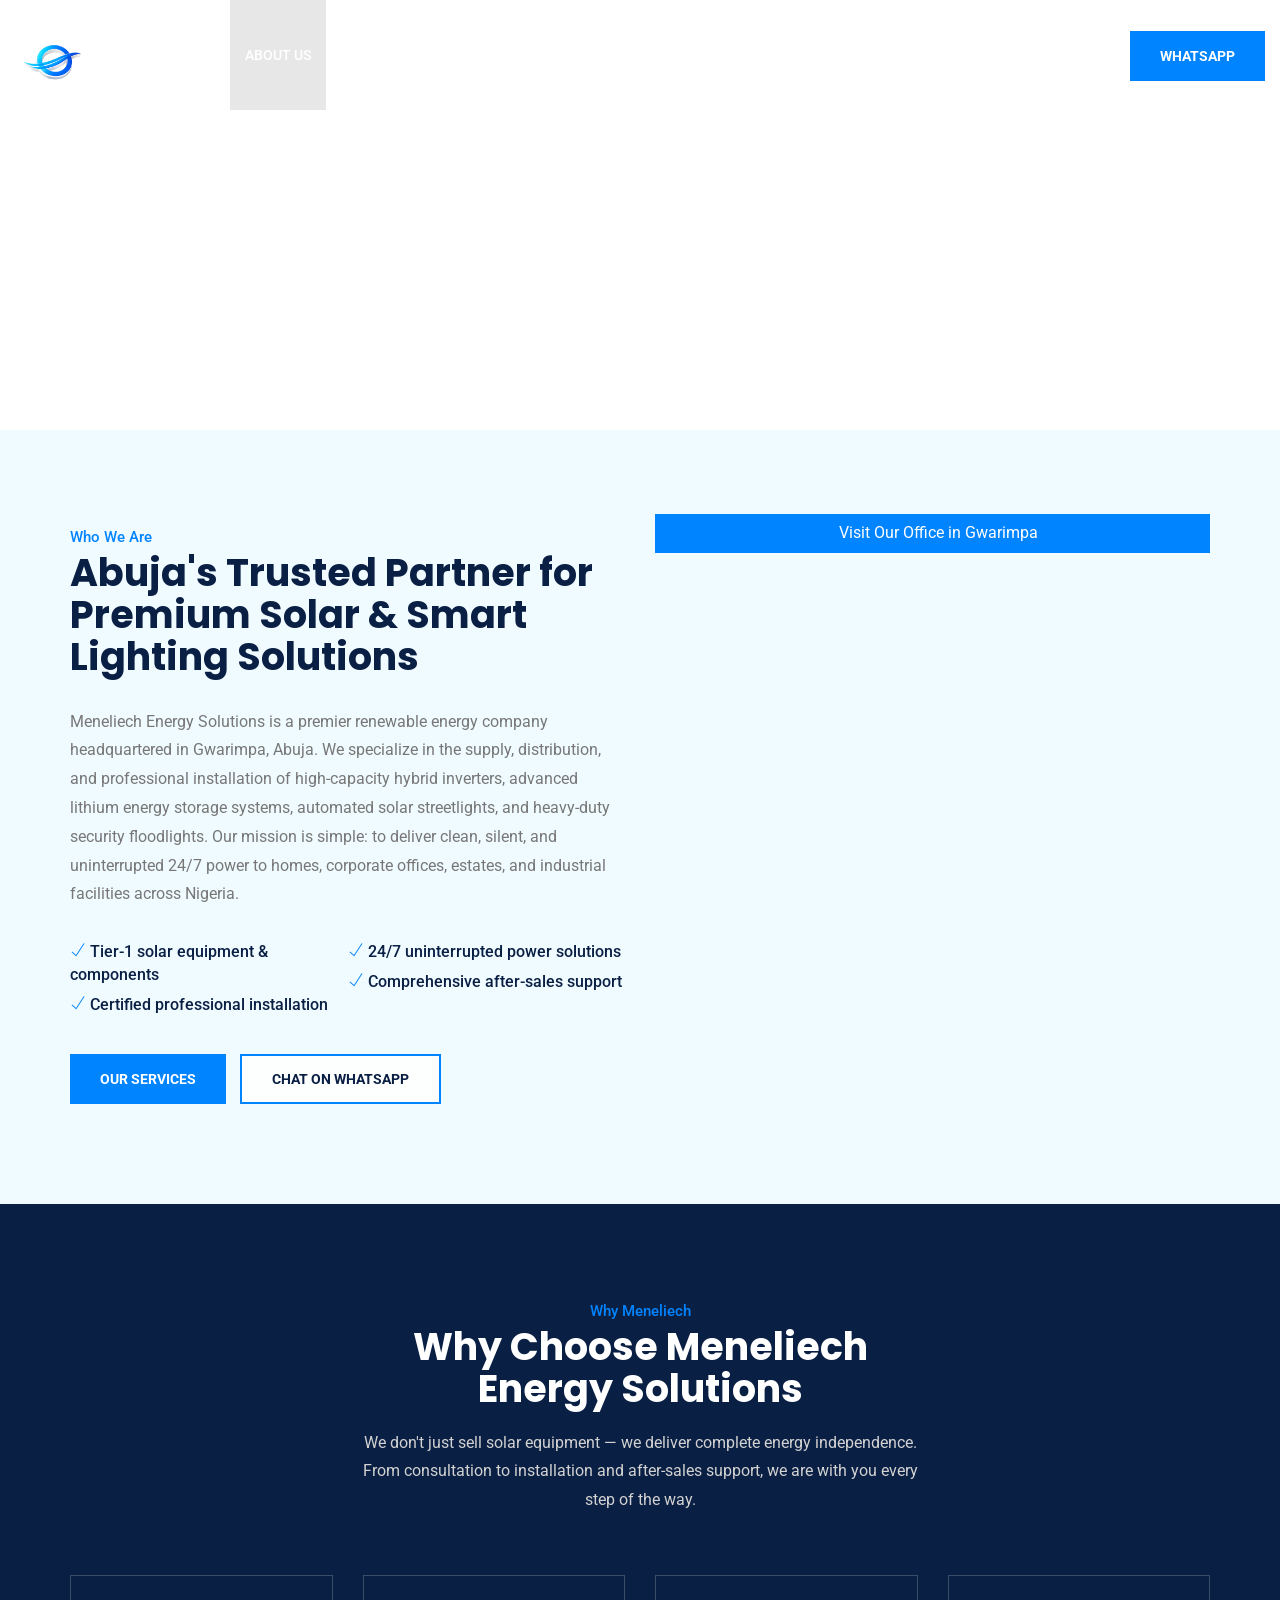
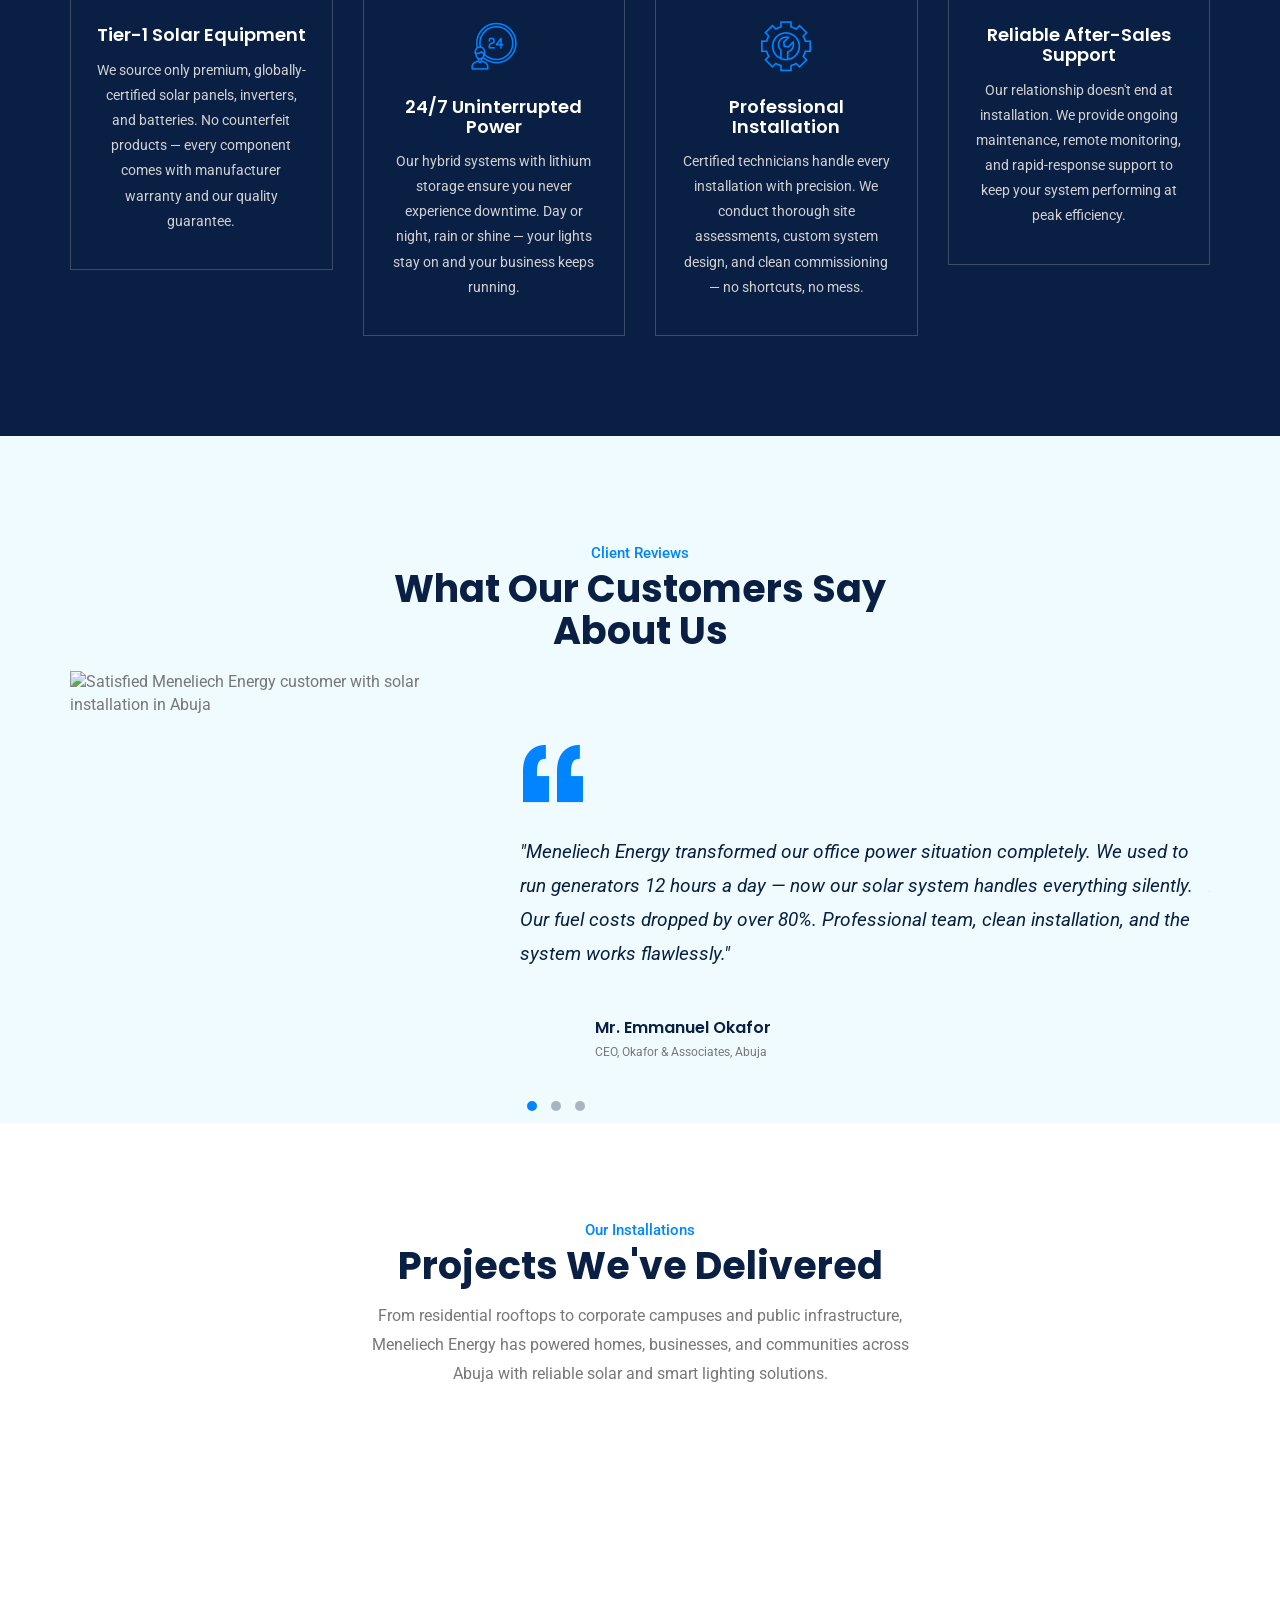
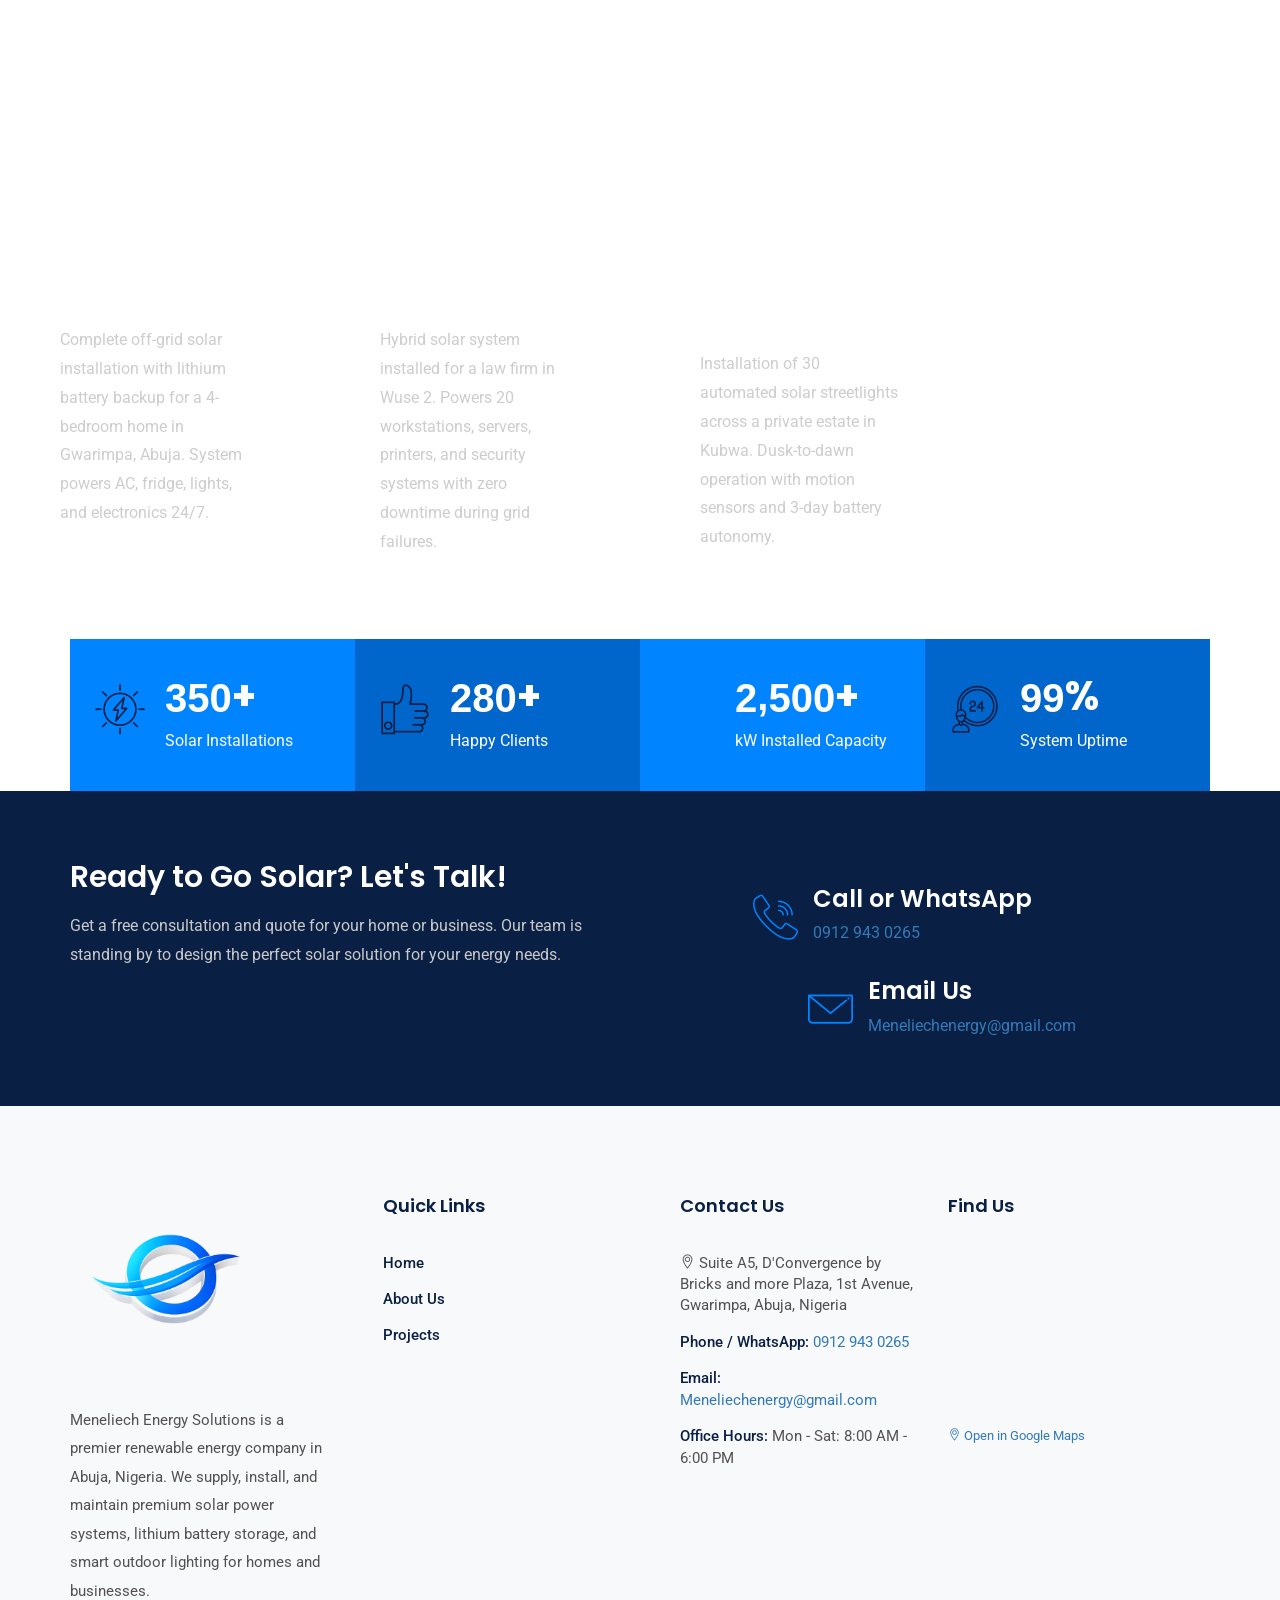
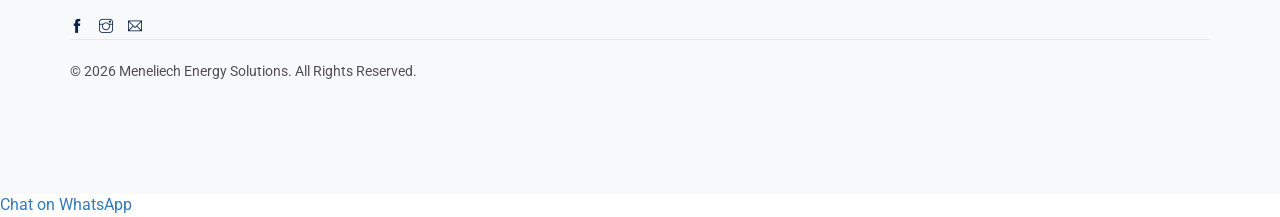
==== commit 2ed33527: "Update print statement from 'Hello' to 'Goodbye'" ====
--- a/about.html
+++ b/about.html
@@ -326,14 +326,14 @@
                     <a href="projects.html#streetlights" class="theme-btn">VIEW MORE</a>
                 </div>
             </div>
-            <!-- Project 4: Security Floodlights -->
+            <!-- Project 4: Security Floodlights 
             <div class="grid" style="background-image: url('assets/images/projects/security-floodlights.jpg'); background-size: cover; background-position: center;">
                 <div class="overlay">
                     <span class="count">04.</span>
                     <h3>Warehouse Security Lighting</h3>
                     <p>Heavy-duty solar floodlight system with motion detection installed at a logistics warehouse in Jabi. Covers 500sqm perimeter with bright, reliable illumination.</p>
                     <a href="projects.html#floodlights" class="theme-btn">VIEW MORE</a>
-                </div>
+                </div> -->
             </div>
         </div>
     </div>
